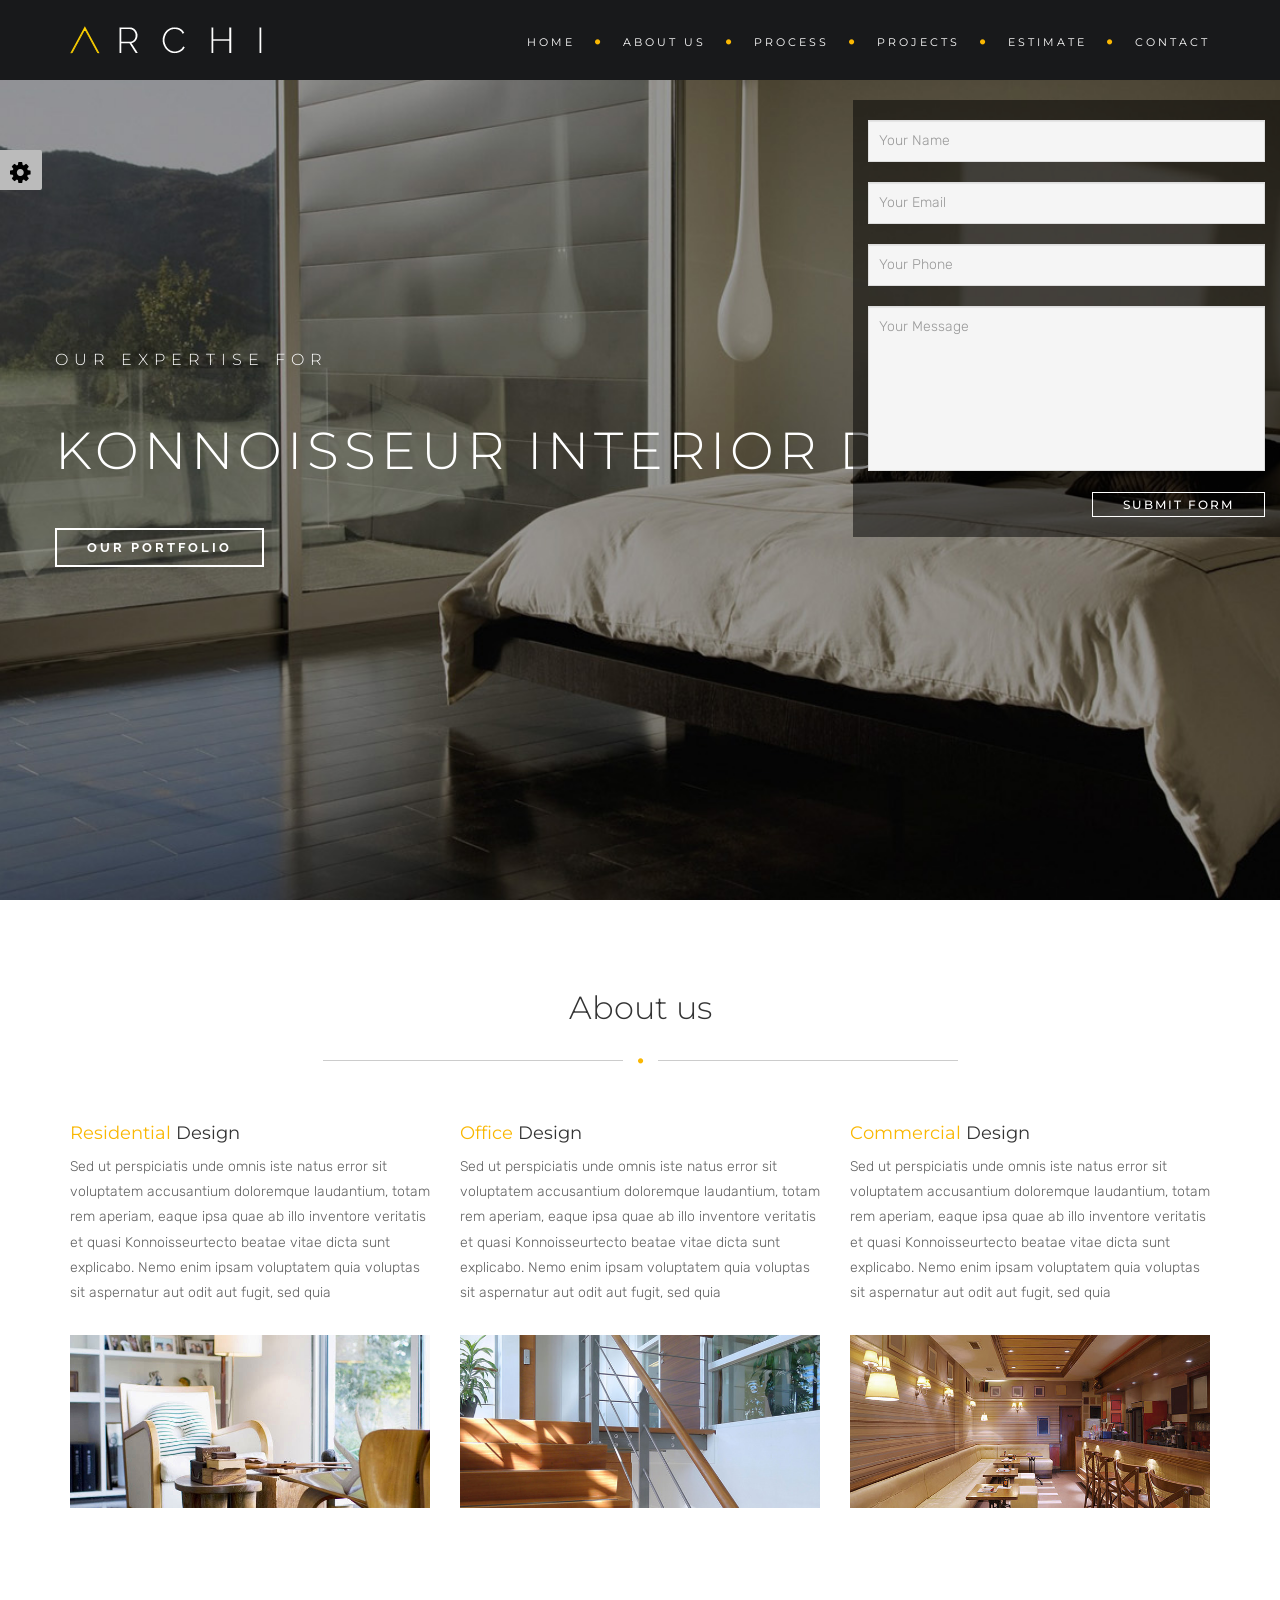
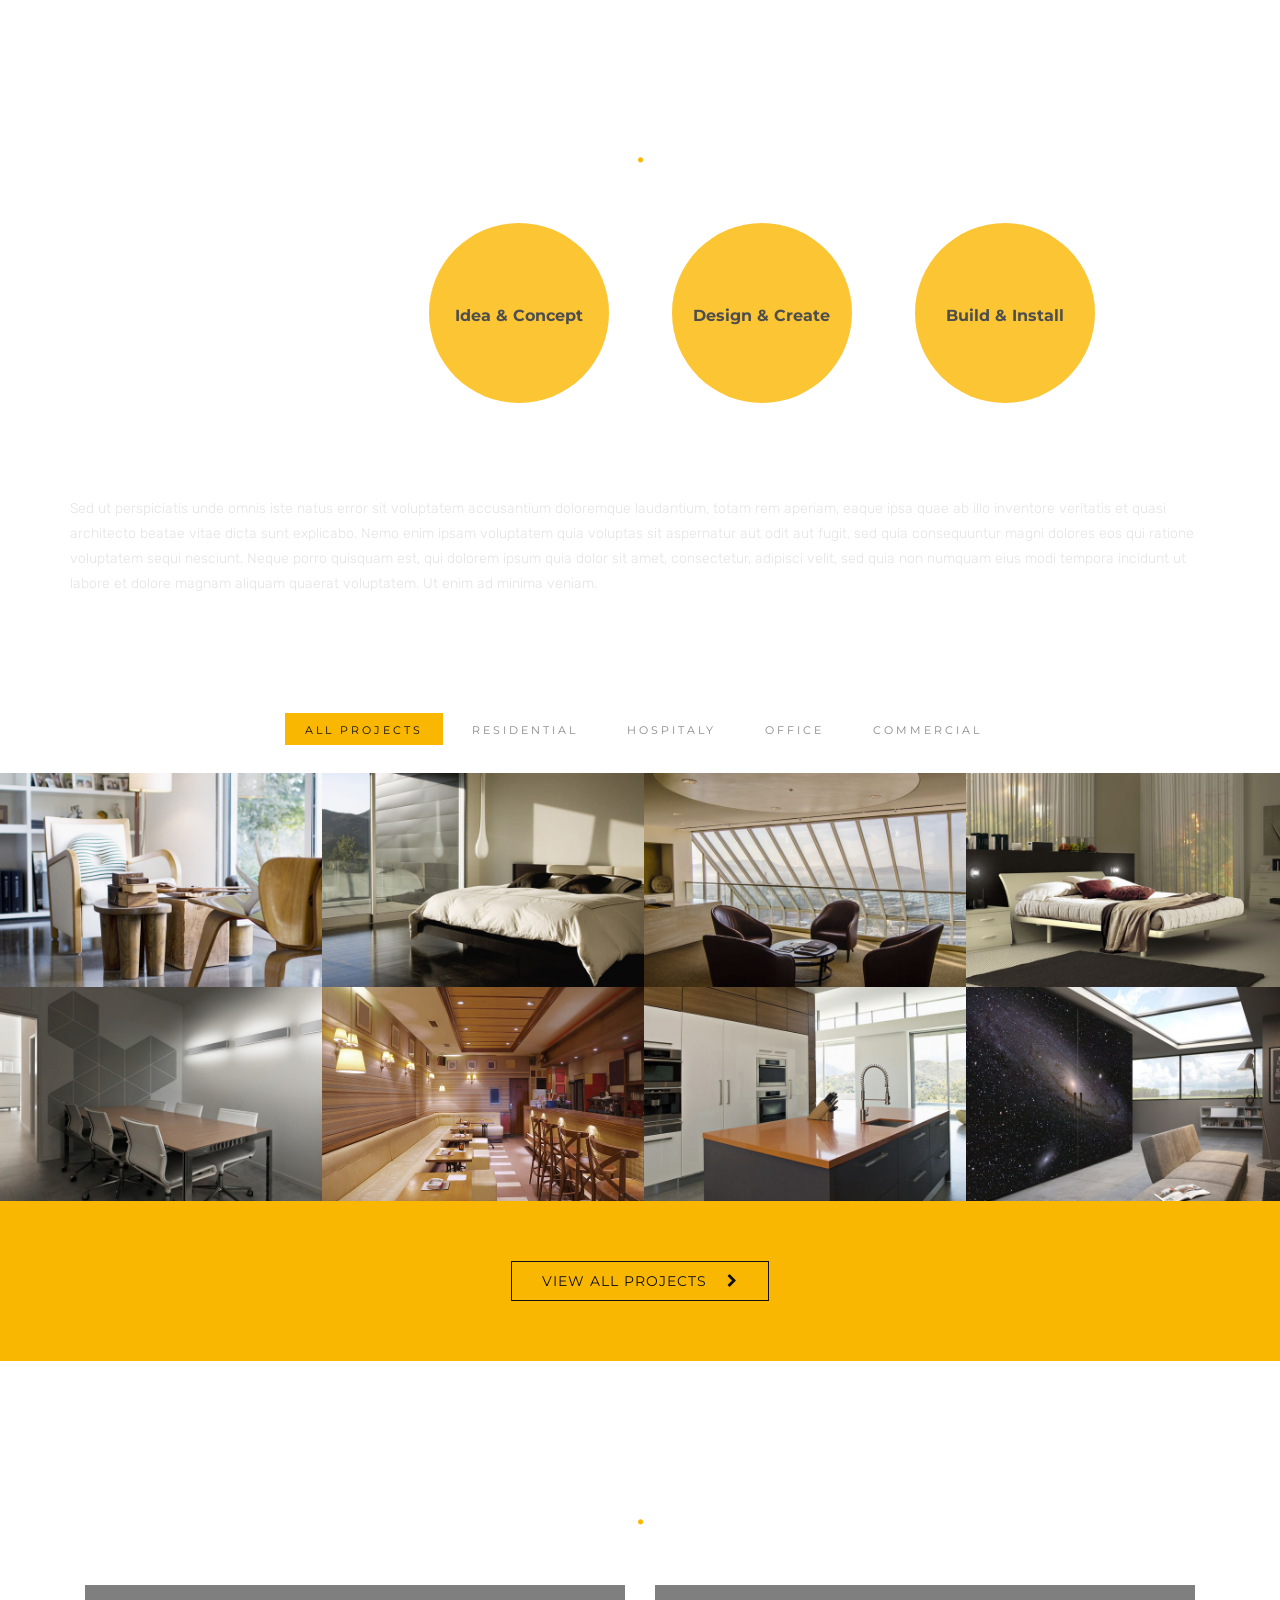
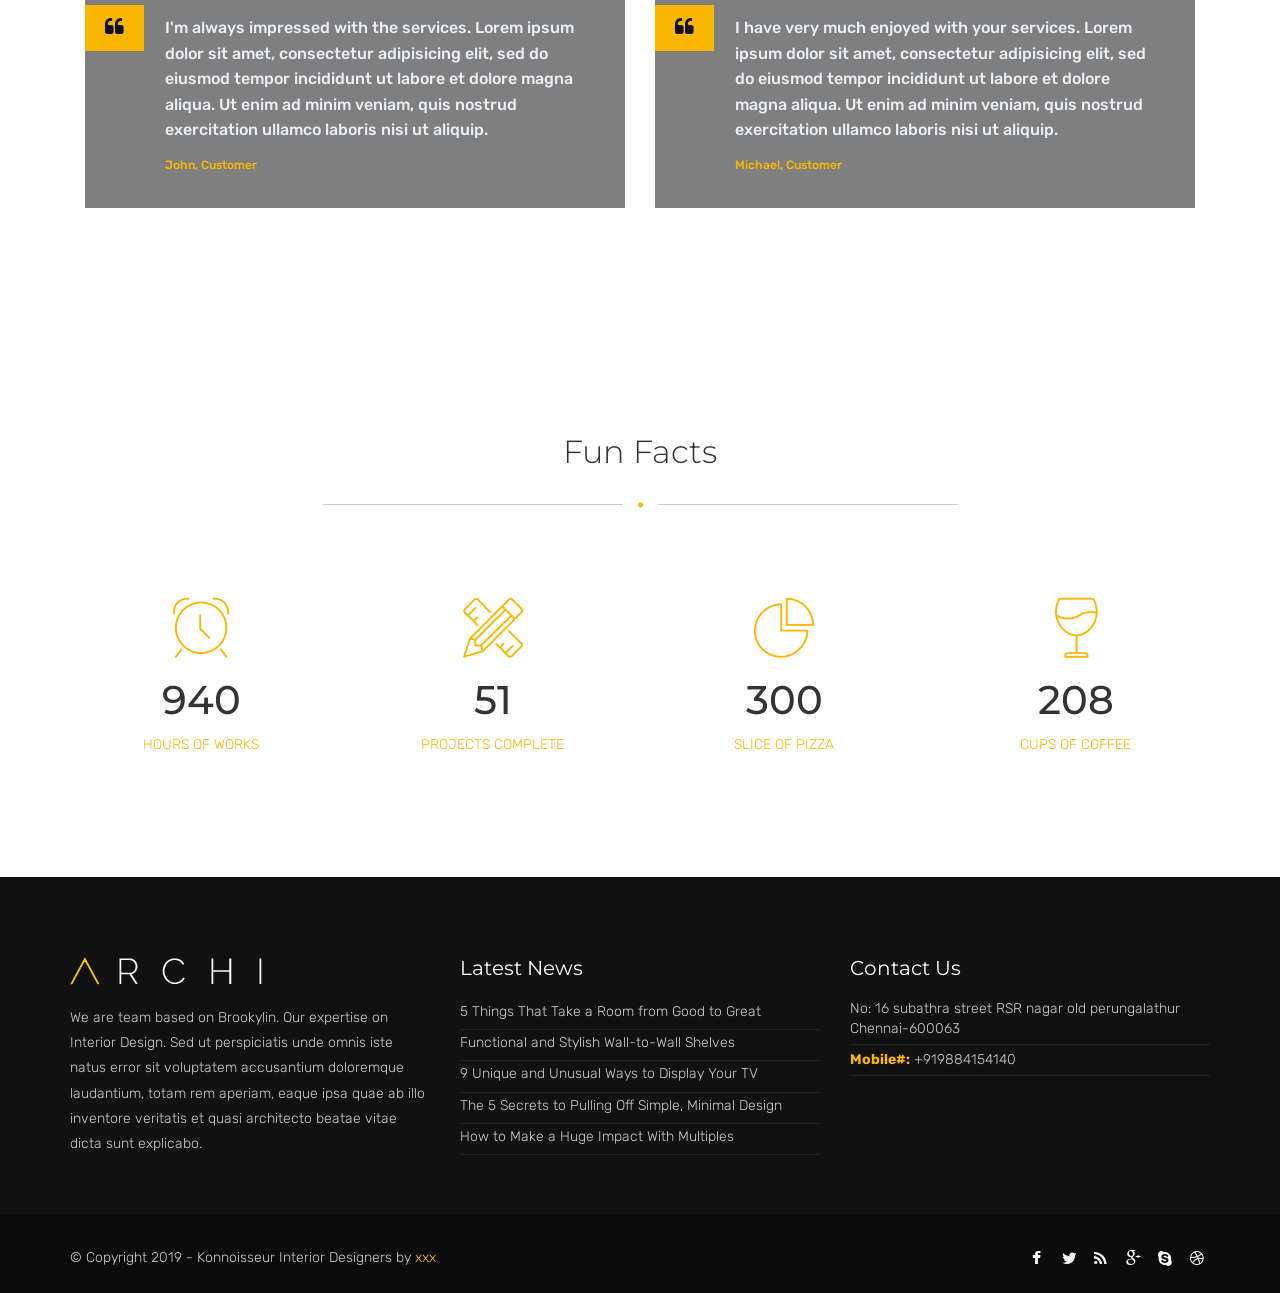
==== index.html @ 0fca8ea4 "new" ====
<!DOCTYPE html>
<html lang="en">
<head>
    <meta charset="utf-8">
    <title>Konnoisseur Interior Designers</title>
    <meta name="viewport" content="width=device-width, initial-scale=1.0">
    <meta name="description" content="Konnoisseur is best selling interior design website template with responsive stunning design">
    <meta name="keywords" content="architecture,building,business,bootstrap,creative,exterior design,furniture design,gallery,garden design,house,interior design,landscape design,multipurpose,onepage,portfolio,studio">
    <meta name="author" content="">


    <!--[if lt IE 9]>
	<script src="js/html5shiv.js"></script>
	<![endif]-->


    <!-- CSS Files
    ================================================== -->
    <link rel="stylesheet" href="css/bootstrap.css" type="text/css">
    <link rel="stylesheet" href="css/jpreloader.css" type="text/css">
    <link rel="stylesheet" href="css/animate.css" type="text/css">
    <link rel="stylesheet" href="css/plugin.css" type="text/css">
    <link rel="stylesheet" href="css/owl.carousel.css" type="text/css">
    <link rel="stylesheet" href="css/owl.theme.css" type="text/css">
    <link rel="stylesheet" href="css/owl.transitions.css" type="text/css">
    <link rel="stylesheet" href="css/magnific-popup.css" type="text/css">
	<link rel="stylesheet" href="css/modalEffects.css" type="text/css">
	<link rel="stylesheet" href="css/datatables.css" type="text/css">
	<link rel="stylesheet" href="css/dataTables.bootstrap.css" type="text/css">
    <link rel="stylesheet" href="css/style.css" type="text/css">
    <link rel="stylesheet" href="demo/demo.css" type="text/css">

    <!-- custom background -->
    <link rel="stylesheet" href="css/bg.css" type="text/css">

    <!-- color scheme -->
    <link rel="stylesheet" href="css/color.css" type="text/css" id="colors">

    <!-- load fonts -->
    <link rel="stylesheet" href="fonts/font-awesome/css/font-awesome.css" type="text/css">
    <link rel="stylesheet" href="fonts/elegant_font/HTML_CSS/style.css" type="text/css">
    <link rel="stylesheet" href="fonts/et-line-font/style.css" type="text/css">

    <!-- revolution slider -->
    <link rel="stylesheet" href="rs-plugin/css/settings.css" type="text/css">
    <link rel="stylesheet" href="css/rev-settings.css" type="text/css">
</head>

<body id="homepage">

    <div id="wrapper">

        <!-- header begin -->
        <header>
			<div class="info">
				<div class="container">
					<div class="row">
						<div class="col-md-12">
							<div class="col">Working Hours Monday - Friday <span class="id-color"><strong>08:00-16:00</strong></span></div>
							<div class="col">Toll Free <span class="id-color"><strong>1800.899.900</strong></span></div>
							<!-- social icons -->
							<div class="col social">
								<a href="#"><i class="fa fa-facebook"></i></a>
								<a href="#"><i class="fa fa-twitter"></i></a>
								<a href="#"><i class="fa fa-rss"></i></a>
								<a href="#"><i class="fa fa-google-plus"></i></a>
								<a href="#"><i class="fa fa-envelope-o"></i></a>
							</div>
                        <!-- social icons close -->
						</div>
					</div>
				</div>
			</div>
			
            <div class="container">
                <div class="row">
                    <div class="col-md-12">
                        <!-- logo begin -->
                        <div id="logo">
                            <a href="#wrapper">
                                <img class="logo" src="images/logo.png" alt="">
                            </a>
                        </div>
                        <!-- logo close -->

                        <!-- small button begin -->
                        <span id="menu-btn"></span>
                        <!-- small button close -->
                        
						<!-- mainmenu begin -->
                        <nav>
                            <ul id="mainmenu">
                                <li><a href="#wrapper">Home</a></li>
                                <li><a href="#section-services">About us</a></li>
                                <li><a href="#section-steps">Process</a></li>
                                <!-- <li><a href="#section-team">Team</a></li>-->
                                <li><a href="#section-portfolio">Projects</a></li>
                                <!--<li><a href="#section-blog">Blog</a></li>-->
								<li><a href="javascript:void(0);" class="md-trigger" data-modal="modal-16">Estimate</a></li>
                                <li><a href="#section-contact">Contact</a></li>
                            </ul>
                        </nav>

                    </div>
                    <!-- mainmenu close -->

                </div>
            </div>
        </header>
        <!-- header close -->





        <!-- content begin -->
        <div id="content" class="no-bottom no-top">

            <!-- revolution slider begin -->
            <section id="section-slider" class="fullwidthbanner-container" aria-label="section-slider">
                <div id="revolution-slider">
                    <ul>
                        <li data-transition="fade" data-slotamount="10" data-masterspeed="200" data-thumb="">
                            <!--  BACKGROUND IMAGE -->
                            <img src="images-slider/wide1.jpg" alt="" />
                            <div class="tp-caption big-white sft"
                                data-x="0"
                                data-y="160"
                                data-speed="800"
                                data-start="400"
                                data-easing="easeInOutExpo"
                                data-endspeed="450">
                                Our Expertise For
                            </div>

                            <div class="tp-caption ultra-big-white customin customout start"
                                data-x="0"
                                data-y="center"
                                data-customin="x:0;y:0;z:0;rotationX:0;rotationY:0;rotationZ:0;scaleX:2;scaleY:2;skewX:0;skewY:0;opacity:0;transformPerspective:600;transformOrigin:50% 50%;"
                                data-customout="x:0;y:0;z:0;rotationX:0;rotationY:0;rotationZ:0;scaleX:0.85;scaleY:0.85;skewX:0;skewY:0;opacity:0;transformPerspective:600;transformOrigin:50% 50%;"
                                data-speed="800"
                                data-start="400"
                                data-easing="easeInOutExpo"
                                data-endspeed="400">
                                Konnoisseur Interior Designers
                            </div>

                            <div class="tp-caption sfb"
                                data-x="0"
                                data-y="335"
                                data-speed="400"
                                data-start="800"
                                data-easing="easeInOutExpo">
                                <a href="#" class="btn-slider">Our Portfolio
                                </a>
                            </div>
                        </li>

                        <li data-transition="fade" data-slotamount="10" data-masterspeed="200" data-thumb="">
                            <!--  BACKGROUND IMAGE -->
                            <img src="images-slider/wide2.jpg" alt="" />
                            <div class="tp-caption big-white sft"
                                data-x="0"
                                data-y="160"
                                data-speed="800"
                                data-start="400"
                                data-easing="easeInOutExpo"
                                data-endspeed="450">
                                Featured Project
                            </div>

                            <div class="tp-caption ultra-big-white customin customout start"
                                data-x="0"
                                data-y="center"
                                data-customin="x:0;y:0;z:0;rotationX:0;rotationY:0;rotationZ:0;scaleX:2;scaleY:2;skewX:0;skewY:0;opacity:0;transformPerspective:600;transformOrigin:50% 50%;"
                                data-customout="x:0;y:0;z:0;rotationX:0;rotationY:0;rotationZ:0;scaleX:0.85;scaleY:0.85;skewX:0;skewY:0;opacity:0;transformPerspective:600;transformOrigin:50% 50%;"
                                data-speed="800"
                                data-start="400"
                                data-easing="easeInOutExpo"
                                data-endspeed="400">
                                Green Interior
                            </div>

                            <div class="tp-caption sfb"
                                data-x="0"
                                data-y="335"
                                data-speed="400"
                                data-start="800"
                                data-easing="easeInOutExpo">
                                <a href="#" class="btn-slider">Our Portfolio
                                </a>
                            </div>
                        </li>

                        <li data-transition="fade" data-slotamount="10" data-masterspeed="200" data-thumb="">
                            <!--  BACKGROUND IMAGE -->
                            <img src="images-slider/wide3.jpg" alt="" />
                            <div class="tp-caption big-white sft"
                                data-x="0"
                                data-y="160"
                                data-speed="800"
                                data-start="400"
                                data-easing="easeInOutExpo"
                                data-endspeed="450">
                                Interior Remodeling To Makes
                            </div>

                            <div class="tp-caption ultra-big-white customin customout start"
                                data-x="0"
                                data-y="center"
                                data-customin="x:0;y:0;z:0;rotationX:0;rotationY:0;rotationZ:0;scaleX:2;scaleY:2;skewX:0;skewY:0;opacity:0;transformPerspective:600;transformOrigin:50% 50%;"
                                data-customout="x:0;y:0;z:0;rotationX:0;rotationY:0;rotationZ:0;scaleX:0.85;scaleY:0.85;skewX:0;skewY:0;opacity:0;transformPerspective:600;transformOrigin:50% 50%;"
                                data-speed="800"
                                data-start="400"
                                data-easing="easeInOutExpo"
                                data-endspeed="400">
                                Your Life Easier
                            </div>

                            <div class="tp-caption sfb"
                                data-x="0"
                                data-y="335"
                                data-speed="400"
                                data-start="800"
                                data-easing="easeInOutExpo">
                                <a href="#" class="btn-slider">Our Portfolio
                                </a>
                            </div>
                        </li>

                    </ul>
                </div>
				<div class="col-md-4 wow fadeInLeft contact-form">
					<form name="contactForm" id='contact_form' method="post" action=''>
						<div class="row">
							<div class="col-md-12">
								<div id='name_error' class='error'>Please enter your name.</div>
								<div>
									<input type='text' name='name' id='name' class="form-control" placeholder="Your Name">
								</div>

								<div id='email_error' class='error'>Please enter your valid E-mail ID.</div>
								<div>
									<input type='text' name='email' id='email' class="form-control" placeholder="Your Email">
								</div>

								<div id='phone_error' class='error'>Please enter your phone number.</div>
								<div>
									<input type='text' name='phone' id='phone' class="form-control" placeholder="Your Phone">
								</div>
								<div id='message_error' class='error'>Please enter your message.</div>
								<div>
									<textarea name='message' id='message' class="form-control" placeholder="Your Message"></textarea>
								</div>
							</div>

							<div class="col-md-12 text-right">
								<p id='submit'>
									<input type='submit' id='send_message' value='Submit Form' class="btn btn-line">
								</p>
							</div>
						</div>
					</form>
				</div>
            </section>
            <!-- revolution slider close -->

            <!-- section begin -->
            <section id="section-services">
                <div class="container">
                    <div class="row">
                        <div class="col-md-6 col-md-offset-3 text-center wow fadeInUp">
                            <h1>About us</h1>
                            <div class="separator"><span><i class="fa fa-circle"></i></span></div>
                            <div class="spacer-single"></div>
                        </div>


                        <div class="col-md-4 wow fadeInLeft">
                            <h3><span class="id-color">Residential</span> Design</h3>
                            Sed ut perspiciatis unde omnis iste natus error sit voluptatem accusantium doloremque laudantium, totam rem aperiam, eaque ipsa quae ab illo inventore veritatis et quasi Konnoisseurtecto beatae vitae dicta sunt explicabo. Nemo enim ipsam voluptatem quia voluptas sit aspernatur aut odit aut fugit, sed quia 
							<div class="spacer-single"></div>
                            <img src="images/misc/pic_1.jpg" class="img-responsive" alt="">
                        </div>

                        <div class="col-md-4 wow fadeInUp" data-wow-delay=".2s">
                            <h3><span class="id-color">Office</span> Design</h3>
                            Sed ut perspiciatis unde omnis iste natus error sit voluptatem accusantium doloremque laudantium, totam rem aperiam, eaque ipsa quae ab illo inventore veritatis et quasi Konnoisseurtecto beatae vitae dicta sunt explicabo. Nemo enim ipsam voluptatem quia voluptas sit aspernatur aut odit aut fugit, sed quia 
							<div class="spacer-single"></div>
                            <img src="images/misc/pic_2.jpg" class="img-responsive" alt="">
                        </div>

                        <div class="col-md-4 wow fadeInRight">
                            <h3><span class="id-color">Commercial</span> Design</h3>
                            Sed ut perspiciatis unde omnis iste natus error sit voluptatem accusantium doloremque laudantium, totam rem aperiam, eaque ipsa quae ab illo inventore veritatis et quasi Konnoisseurtecto beatae vitae dicta sunt explicabo. Nemo enim ipsam voluptatem quia voluptas sit aspernatur aut odit aut fugit, sed quia 
							<div class="spacer-single"></div>
                            <img src="images/misc/pic_3.jpg" class="img-responsive" alt="">
                        </div>

                    </div>
                </div>
            </section>
            <!-- section close -->


            <!-- section begin -->
            <section id="section-steps" class="text-light">
                <div class="container">
                    <div class="row">
                        <div class="col-md-6 col-md-offset-3 text-center wow fadeInUp">
                            <h1>Our Process</h1>
                            <div class="separator"><span><i class="fa fa-circle"></i></span></div>
                            <div class="spacer-single"></div>
                        </div>

                        <div class="col-md-12">
                            <div class="de_tab tab_steps">
                                <ul class="de_nav">
                                    <li class="active wow fadeIn" data-wow-delay="0s"><span>Meet &amp; Agree</span><div class="v-border"></div>
                                    </li>
                                    <li class="wow fadeIn" data-wow-delay=".4s"><span>Idea &amp; Concept</span><div class="v-border"></div>
                                    </li>
                                    <li class="wow fadeIn" data-wow-delay=".8s"><span>Design &amp; Create</span><div class="v-border"></div>
                                    </li>
                                    <li class="wow fadeIn" data-wow-delay="1.2s"><span>Build &amp; Install</span><div class="v-border"></div>
                                    </li>
                                </ul>

                                <div class="de_tab_content">

                                    <div id="tab1">
                                        Sed ut perspiciatis unde omnis iste natus error sit voluptatem accusantium doloremque laudantium, totam rem aperiam, eaque ipsa quae ab illo inventore veritatis et quasi architecto beatae vitae dicta sunt explicabo. Nemo enim ipsam voluptatem quia voluptas sit aspernatur aut odit aut fugit, sed quia consequuntur magni dolores eos qui ratione voluptatem sequi nesciunt. Neque porro quisquam est, qui dolorem ipsum quia dolor sit amet, consectetur, adipisci velit, sed quia non numquam eius modi tempora incidunt ut labore et dolore magnam aliquam quaerat voluptatem. Ut enim ad minima veniam.
                                    </div>

                                    <div id="tab2">
                                        Sed ut perspiciatis unde omnis iste natus error sit voluptatem accusantium doloremque laudantium, totam rem aperiam, eaque ipsa quae ab illo inventore veritatis et quasi architecto beatae vitae dicta sunt explicabo. Nemo enim ipsam voluptatem quia voluptas sit aspernatur aut odit aut fugit, sed quia consequuntur magni dolores eos qui ratione voluptatem sequi nesciunt. Neque porro quisquam est, qui dolorem ipsum quia dolor sit amet, consectetur, adipisci velit, sed quia non numquam eius modi tempora incidunt ut labore et dolore magnam aliquam quaerat voluptatem. Ut enim ad minima veniam.
                                    </div>

                                    <div id="tab3">
                                        Sed ut perspiciatis unde omnis iste natus error sit voluptatem accusantium doloremque laudantium, totam rem aperiam, eaque ipsa quae ab illo inventore veritatis et quasi architecto beatae vitae dicta sunt explicabo. Nemo enim ipsam voluptatem quia voluptas sit aspernatur aut odit aut fugit, sed quia consequuntur magni dolores eos qui ratione voluptatem sequi nesciunt. Neque porro quisquam est, qui dolorem ipsum quia dolor sit amet, consectetur, adipisci velit, sed quia non numquam eius modi tempora incidunt ut labore et dolore magnam aliquam quaerat voluptatem. Ut enim ad minima veniam.
                                    </div>

                                    <div id="tab4">
                                        Sed ut perspiciatis unde omnis iste natus error sit voluptatem accusantium doloremque laudantium, totam rem aperiam, eaque ipsa quae ab illo inventore veritatis et quasi architecto beatae vitae dicta sunt explicabo. Nemo enim ipsam voluptatem quia voluptas sit aspernatur aut odit aut fugit, sed quia consequuntur magni dolores eos qui ratione voluptatem sequi nesciunt. Neque porro quisquam est, qui dolorem ipsum quia dolor sit amet, consectetur, adipisci velit, sed quia non numquam eius modi tempora incidunt ut labore et dolore magnam aliquam quaerat voluptatem. Ut enim ad minima veniam.
                                    </div>

                                </div>

                            </div>
                        </div>
                    </div>
                </div>
            </section>
            <!-- section close -->

            <!-- section begin -->
            <!-- <section id="section-team">
                <div class="container">
                    <div class="col-md-6 col-md-offset-3 text-center wow fadeInUp">
                        <h1>Our Team</h1>
                        <div class="separator"><span><i class="fa fa-circle"></i></span></div>
                        <div class="spacer-single"></div>
                    </div>

                    <div class="row">
                        <div class="col-md-12 container-4 wow fadeInUp">
                            <!-- team member --
                            <div class="de-team-list">
                                <div class="team-pic">
                                    <img src="images/team/team_pic_1.jpg" class="img-responsive" alt="" />
                                </div>
                                <div class="team-desc col-md-12">
                                    <h3>John Smith</h3>
                                    <p class="lead">Project Manager</p>
                                    <div class="small-border"></div>
                                    <p>Duis aute irure dolor in reprehenderit in voluptate velit esse cillum dolore eu fugiat nulla pariatur.</p>

                                    <div class="social">
                                        <a href="#"><i class="fa fa-facebook fa-lg"></i></a>
                                        <a href="#"><i class="fa fa-twitter fa-lg"></i></a>
                                        <a href="#"><i class="fa fa-google-plus fa-lg"></i></a>
                                        <a href="#"><i class="fa fa-skype fa-lg"></i></a>
                                    </div>
                                </div>
                            </div>
                            <!-- team close --

                            <!-- team member --
                            <div class="de-team-list">
                                <div class="team-pic">
                                    <img src="images/team/team_pic_2.jpg" class="img-responsive" alt="" />
                                </div>
                                <div class="team-desc col-md-12">
                                    <h3>Michael Dennis</h3>
                                    <p class="lead">Creative Director</p>
                                    <div class="small-border"></div>
                                    <p>Duis aute irure dolor in reprehenderit in voluptate velit esse cillum dolore eu fugiat nulla pariatur.</p>

                                    <div class="social">
                                        <a href="#"><i class="fa fa-facebook fa-lg"></i></a>
                                        <a href="#"><i class="fa fa-twitter fa-lg"></i></a>
                                        <a href="#"><i class="fa fa-google-plus fa-lg"></i></a>
                                        <a href="#"><i class="fa fa-skype fa-lg"></i></a>
                                    </div>
                                </div>
                            </div>
                            <!-- team close --

                            <!-- team member --
                            <div class="de-team-list">
                                <div class="team-pic">
                                    <img src="images/team/team_pic_3.jpg" class="img-responsive" alt="" />
                                </div>
                                <div class="team-desc col-md-12">
                                    <h3>Sarah Michelle</h3>
                                    <p class="lead">Creative Staff</p>
                                    <div class="small-border"></div>
                                    <p>Duis aute irure dolor in reprehenderit in voluptate velit esse cillum dolore eu fugiat nulla pariatur.</p>
                                    <div class="social">
                                        <a href="#"><i class="fa fa-facebook fa-lg"></i></a>
                                        <a href="#"><i class="fa fa-twitter fa-lg"></i></a>
                                        <a href="#"><i class="fa fa-google-plus fa-lg"></i></a>
                                        <a href="#"><i class="fa fa-skype fa-lg"></i></a>
                                    </div>
                                </div>
                            </div>
                            <!-- team close --

                            <!-- team member --
                            <div class="de-team-list">
                                <div class="team-pic">
                                    <img src="images/team/team_pic_4.jpg" class="img-responsive" alt="" />
                                </div>
                                <div class="team-desc col-md-12">
                                    <h3>Katty Wilson</h3>
                                    <p class="lead">Creative Staff</p>
                                    <div class="small-border"></div>
                                    <p>Duis aute irure dolor in reprehenderit in voluptate velit esse cillum dolore eu fugiat nulla pariatur.</p>
                                    <div class="social">
                                        <a href="#"><i class="fa fa-facebook fa-lg"></i></a>
                                        <a href="#"><i class="fa fa-twitter fa-lg"></i></a>
                                        <a href="#"><i class="fa fa-google-plus fa-lg"></i></a>
                                        <a href="#"><i class="fa fa-skype fa-lg"></i></a>
                                    </div>
                                </div>
                            </div>
                            <!-- team close --

                            <div class="clearfix"></div>

                        </div>
                    </div>
                </div>
            </section> -->
            <!-- section close -->

            <!-- section begin -->
            <section id="section-portfolio" class="no-top no-bottom" aria-label="section-portfolio">
                <div class="container">

                    <div class="spacer-single"></div>

                    <!-- portfolio filter begin -->
                    <div class="row">
                        <div class="col-md-12 text-center">
                            <ul id="filters" class="wow fadeInUp" data-wow-delay="0s">
                                <li><a href="#" data-filter="*" class="selected">All Projects</a></li>
                                <li><a href="#" data-filter=".residential">Residential</a></li>
                                <li><a href="#" data-filter=".hospitaly">Hospitaly</a></li>
                                <li><a href="#" data-filter=".office">Office</a></li>
                                <li><a href="#" data-filter=".commercial">Commercial</a></li>
                            </ul>

                        </div>
                    </div>
                    <!-- portfolio filter close -->

                </div>

                <div id="gallery" class="gallery full-gallery de-gallery pf_full_width wow fadeInUp" data-wow-delay=".3s">

                    <!-- gallery item -->
                    <div class="item residential">
                        <div class="picframe">
                            <a class="simple-ajax-popup-align-top" href="project-details-1.html">
                                <span class="overlay">
                                    <span class="pf_text">
                                        <span class="project-name">Eco Green Interior</span>
                                    </span>
                                </span>
                            </a>
                            <img src="images/portfolio/pf%20(1).jpg" alt="" />
                        </div>
                    </div>
                    <!-- close gallery item -->

                    <!-- gallery item -->
                    <div class="item hospitaly">
                        <div class="picframe">
                            <a class="simple-ajax-popup-align-top" href="project-details-2.html">
                                <span class="overlay">
                                    <span class="pf_text">
                                        <span class="project-name">Modern Elegance Suite</span>
                                    </span>
                                </span>
                            </a>

                            <img src="images/portfolio/pf%20(2).jpg" alt="" />
                        </div>
                    </div>
                    <!-- close gallery item -->

                    <!-- gallery item -->
                    <div class="item hospitaly">
                        <div class="picframe">
                            <a class="simple-ajax-popup-align-top" href="project-details-3.html">
                                <span class="overlay">
                                    <span class="pf_text">
                                        <span class="project-name">Apartment Renovation</span>
                                    </span>
                                </span>
                            </a>

                            <img src="images/portfolio/pf%20(3).jpg" alt="" />
                        </div>
                    </div>
                    <!-- close gallery item -->

                    <!-- gallery item -->
                    <div class="item residential">
                        <div class="picframe">
                            <a class="simple-ajax-popup-align-top" href="project-details-youtube.html">
                                <span class="overlay">
                                    <span class="pf_text">
                                        <span class="project-name">Youtube Video</span>
                                    </span>
                                </span>
                            </a>
                            <img src="images/portfolio/pf%20(4).jpg" alt="" />
                        </div>
                    </div>
                    <!-- close gallery item -->

                    <!-- gallery item -->
                    <div class="item office">
                        <div class="picframe">
                            <a class="simple-ajax-popup-align-top" href="project-details-vimeo.html">
                                <span class="overlay">
                                    <span class="pf_text">
                                        <span class="project-name">Vimeo Video</span>
                                    </span>
                                </span>
                            </a>
                            <img src="images/portfolio/pf%20(5).jpg" alt="" />
                        </div>
                    </div>
                    <!-- close gallery item -->

                    <!-- gallery item -->
                    <div class="item commercial">
                        <div class="picframe">
                            <a class="simple-ajax-popup-align-top" href="project-details.html">
                                <span class="overlay">
                                    <span class="pf_text">
                                        <span class="project-name">Restaurant In Texas</span>
                                    </span>
                                </span>
                            </a>
                            <img src="images/portfolio/pf%20(6).jpg" alt="" />
                        </div>
                    </div>
                    <!-- close gallery item -->

                    <!-- gallery item -->
                    <div class="item residential">
                        <div class="picframe">
                            <a class="simple-ajax-popup-align-top" href="project-details-youtube.html">
                                <span class="overlay">
                                    <span class="pf_text">
                                        <span class="project-name">Summer House</span>
                                    </span>
                                </span>
                            </a>

                            <img src="images/portfolio/pf%20(7).jpg" alt="" />
                        </div>
                    </div>
                    <!-- close gallery item -->

                    <!-- gallery item -->
                    <div class="item office">
                        <div class="picframe">
                            <a class="simple-ajax-popup-align-top" href="project-details-vimeo.html">
                                <span class="overlay">
                                    <span class="pf_text">
                                        <span class="project-name">Office On Space</span>
                                    </span>
                                </span>
                            </a>

                            <img src="images/portfolio/pf%20(8).jpg" alt="" />
                        </div>
                    </div>
                    <!-- close gallery item -->

                </div>

                <div id="loader-area">
                    <div class="project-load"></div>
                </div>
            </section>
            <!-- section close -->


            <!-- section begin -->
            <section id="view-all-projects" class="call-to-action bg-color text-center" data-speed="5" data-type="background" aria-label="view-all-projects">
                <a href="projects.html" class="btn btn-line-black btn-big">View All Projects</a>
            </section>
            <!-- logo carousel section close -->


            <!-- section begin -->
            <section id="section-testimonial" class="text-light">
                <div class="container">
                    <div class="row">
                        <div class="col-md-6 col-md-offset-3 text-center wow fadeInUp">
                            <h1>Customer Says</h1>
                            <div class="separator"><span><i class="fa fa-circle"></i></span></div>
                            <div class="spacer-single"></div>
                        </div>
                    </div>
                    <div id="testimonial-carousel" class="de_carousel  wow fadeInUp" data-wow-delay=".3s">

                        <div class="col-md-6 item">
                            <div class="de_testi">
                                <blockquote>
                                    <p>I'm always impressed with the services. Lorem ipsum dolor sit amet, consectetur adipisicing elit, sed do eiusmod tempor incididunt ut labore et dolore magna aliqua. Ut enim ad minim veniam, quis nostrud exercitation ullamco laboris nisi ut aliquip.</p>
                                    <div class="de_testi_by">
                                        John, Customer
                                    </div>
                                </blockquote>

                            </div>
                        </div>

                        <div class="col-md-6 item">
                            <div class="de_testi">
                                <blockquote>
                                    <p>I have very much enjoyed with your services. Lorem ipsum dolor sit amet, consectetur adipisicing elit, sed do eiusmod tempor incididunt ut labore et dolore magna aliqua. Ut enim ad minim veniam, quis nostrud exercitation ullamco laboris nisi ut aliquip.</p>
                                    <div class="de_testi_by">
                                        Michael, Customer
                                    </div>
                                </blockquote>
                            </div>
                        </div>

                        <div class="col-md-6 item">
                            <div class="de_testi">
                                <blockquote>
                                    <p>I totally recommend your services. Lorem ipsum dolor sit amet, consectetur adipisicing elit, sed do eiusmod tempor incididunt ut labore et dolore magna aliqua. Ut enim ad minim veniam, quis nostrud exercitation ullamco laboris nisi ut aliquip.</p>
                                    <div class="de_testi_by">
                                        Patrick, Customer
                                    </div>
                                </blockquote>
                            </div>
                        </div>

                        <div class="col-md-6 item">
                            <div class="de_testi">
                                <blockquote>
                                    <p>I have very much enjoyed with your services. Lorem ipsum dolor sit amet, consectetur adipisicing elit, sed do eiusmod tempor incididunt ut labore et dolore magna aliqua. Ut enim ad minim veniam, quis nostrud exercitation ullamco laboris nisi ut aliquip.</p>
                                    <div class="de_testi_by">
                                        James, Customer
                                    </div>
                                </blockquote>
                            </div>
                        </div>
                    </div>
                </div>
            </section>
            <!-- section close -->

            <!-- section begin -->
            <section id="section-fun-facts">
                <div class="container">

                    <div class="row">

                        <div class="col-md-6 col-md-offset-3 text-center wow fadeInUp">
                            <h1>Fun Facts</h1>
                            <div class="separator"><span><i class="fa fa-circle"></i></span></div>
                            <div class="spacer-single"></div>
                        </div>

                        <div class="clearfix"></div>

                        <div class="col-md-3 wow fadeIn" data-wow-delay="0">
                            <div class="de_count">
                                <i class="icon-alarmclock wow zoomIn" data-wow-delay="0"></i>
                                <h3 class="timer" data-to="2350" data-speed="2500">0</h3>
                                <span>Hours of Works</span>
                            </div>
                        </div>

                        <div class="col-md-3 wow fadeIn" data-wow-delay=".25s">
                            <div class="de_count">
                                <i class="icon-tools wow zoomIn" data-wow-delay=".25s"></i>
                                <h3 class="timer" data-to="128" data-speed="2500">0</h3>
                                <span>Projects Complete</span>
                            </div>
                        </div>

                        <div class="col-md-3 wow fadeIn" data-wow-delay=".5s">
                            <div class="de_count">
                                <i class="icon-piechart wow zoomIn" data-wow-delay=".5s"></i>
                                <h3 class="timer" data-to="750" data-speed="2500">0</h3>
                                <span>Slice of Pizza</span>
                            </div>
                        </div>

                        <div class="col-md-3 wow fadeIn" data-wow-delay=".75s">
                            <div class="de_count">
                                <i class="icon-wine wow zoomIn" data-wow-delay=".75s"></i>
                                <h3 class="timer" data-to="520" data-speed="2500">0</h3>
                                <span>Cups of Coffee</span>
                            </div>
                        </div>
                    </div>

                </div>
            </section>
            <!-- section close -->

            <!-- section begin -->
            <!-- <section id="section-blog" class="text-light">
                <div class="container">
                    <div class="row">
                        <div class="col-md-6 col-md-offset-3 text-center wow fadeInUp">
                            <h1>Latest Blog</h1>
                            <div class="separator"><span><i class="fa fa-circle"></i></span></div>
                            <div class="spacer-single"></div>
                        </div>
						
						<div class="clearfix"></div>
						
                        <ul id="blog-carousel" class="blog-list blog-snippet wow fadeInUp">
                            <li class="col-md-6 item">
                                <div class="post-content">
                                    <div class="post-image">
                                        <img src="images/blog/pic-blog-1.jpg" alt="" />
                                    </div>


                                    <div class="date-box">
                                        <div class="day">26</div>
                                        <div class="month">FEB</div>
                                    </div>

                                    <div class="post-text">
                                        <h3><a href="css/#">5 Things That Take a Room from Good to Great</a></h3>
                                        <p>Lorem ipsum dolor sit amet, consectetur adipisicing elit, sed do eiusmod tempor incididunt ut labore et dolore magna aliqua. Ut enim ad minim veniam, quis nostrud exercitation ullamco laboris nisi ut aliquip.</p>
                                    </div>

                                </div>
                            </li>

                            <li class="col-md-6 item">
                                <div class="post-content">
                                    <div class="post-image">
                                        <img src="images/blog/pic-blog-2.jpg" alt="" />
                                    </div>


                                    <div class="date-box">
                                        <div class="day">20</div>
                                        <div class="month">FEB</div>
                                    </div>

                                    <div class="post-text">
                                        <h3><a href="css/#">Functional and Stylish Wall-to-Wall Shelves</a></h3>
                                        <p>Lorem ipsum dolor sit amet, consectetur adipisicing elit, sed do eiusmod tempor incididunt ut labore et dolore magna aliqua. Ut enim ad minim veniam, quis nostrud exercitation ullamco laboris nisi ut aliquip.</p>
                                    </div>

                                </div>
                            </li>
							
							<li class="col-md-6 item">
                                <div class="post-content">
                                    <div class="post-image">
                                        <img src="images/blog/pic-blog-3.jpg" alt="" />
                                    </div>


                                    <div class="date-box">
                                        <div class="day">16</div>
                                        <div class="month">FEB</div>
                                    </div>

                                    <div class="post-text">
                                        <h3><a href="css/#">The 5 Secrets to Pulling Off Simple, Minimal Design</a></h3>
                                        <p>Lorem ipsum dolor sit amet, consectetur adipisicing elit, sed do eiusmod tempor incididunt ut labore et dolore magna aliqua. Ut enim ad minim veniam, quis nostrud exercitation ullamco laboris nisi ut aliquip.</p>
                                    </div>

                                </div>
                            </li>

                            <li class="col-md-6 item">
                                <div class="post-content">
                                    <div class="post-image">
                                        <img src="images/blog/pic-blog-4.jpg" alt="" />
                                    </div>


                                    <div class="date-box">
                                        <div class="day">08</div>
                                        <div class="month">FEB</div>
                                    </div>

                                    <div class="post-text">
                                        <h3><a href="css/#">How to Make a Huge Impact With Multiples</a></h3>
                                        <p>Lorem ipsum dolor sit amet, consectetur adipisicing elit, sed do eiusmod tempor incididunt ut labore et dolore magna aliqua. Ut enim ad minim veniam, quis nostrud exercitation ullamco laboris nisi ut aliquip.</p>
                                    </div>

                                </div>
                            </li>
                        </ul>
                    </div>
                </div>
            </section> -->
            <!-- section close -->

            <!-- section begin -->
            <!-- <section id="section-contact" class="no-bottom">
                <div class="container">
                    <div class="row">
                        <div class="col-md-6 col-md-offset-3 text-center wow fadeInUp">
                            <h1>Contact Us</h1>
                            <div class="separator"><span><i class="fa fa-circle"></i></span></div>
                            <div class="spacer-single"></div>
                        </div>

                        <div class="col-md-8 wow fadeInLeft">
                            <form name="contactForm" id='contact_form' method="post" action='email.php'>
                                <div class="row">
                                    <div class="col-md-4">
                                        <div id='name_error' class='error'>Please enter your name.</div>
                                        <div>
                                            <input type='text' name='name' id='name' class="form-control" placeholder="Your Name">
                                        </div>

                                        <div id='email_error' class='error'>Please enter your valid E-mail ID.</div>
                                        <div>
                                            <input type='text' name='email' id='email' class="form-control" placeholder="Your Email">
                                        </div>

                                        <div id='phone_error' class='error'>Please enter your phone number.</div>
                                        <div>
                                            <input type='text' name='phone' id='phone' class="form-control" placeholder="Your Phone">
                                        </div>
                                    </div>
                                    <div class="col-md-8">
                                        <div id='message_error' class='error'>Please enter your message.</div>
                                        <div>
                                            <textarea name='message' id='message' class="form-control" placeholder="Your Message"></textarea>
                                        </div>
                                    </div>

                                    <div class="col-md-12">
                                        <p id='submit'>
                                            <input type='submit' id='send_message' value='Submit Form' class="btn btn-line">
                                        </p>
                                        <div id='mail_success' class='success'>Your message has been sent successfully.</div>
                                        <div id='mail_fail' class='error'>Sorry, error occured this time sending your message.</div>
                                    </div>
                                </div>
                            </form>
                        </div>

                        <div class="col-md-4 wow fadeInRight">

                            <div class="widget_text">
                                <h3>Contact Info</h3>
                                <address>
                                    <span>100 Mainstreet Center, Sydney</span>
                                    <span><strong>Phone:</strong>(208) 333 9296</span>
                                    <span><strong>Fax:</strong>(208) 333 9298</span>
                                    <span><strong>Email:</strong><a href="mailto:contact@example.com">contact@example.com</a></span>
                                    <span><strong>Web:</strong><a href="#test">http://example.com</a></span>
                                    <span><strong>Open</strong>Sunday - Friday 08:00 - 18:00</span>
                                </address>
                            </div>

                        </div>
                    </div>
                </div>
				
				<div class="spacer-double"></div>

                <!-- <div id="map"></div>
            </section>  -->
            <!-- section close -->

            <!-- footer begin -->
            <footer>
                <div class="container">
                    <div class="row">
                        <div class="col-md-4">
                            <img src="images/logo.png" class="logo-small" alt=""><br>
                            We are team based on Brookylin. Our expertise on Interior Design. Sed ut perspiciatis unde omnis iste natus error sit voluptatem accusantium doloremque laudantium, totam rem aperiam, eaque ipsa quae ab illo inventore veritatis et quasi architecto beatae vitae dicta sunt explicabo. 
                        </div>

                        <div class="col-md-4">
                            <div class="widget widget_recent_post">
                                <h3>Latest News</h3>
                                <ul>
                                    <li><a href="#">5 Things That Take a Room from Good to Great</a></li>
                                    <li><a href="#">Functional and Stylish Wall-to-Wall Shelves</a></li>
                                    <li><a href="#">9 Unique and Unusual Ways to Display Your TV</a></li>
                                    <li><a href="#">The 5 Secrets to Pulling Off Simple, Minimal Design</a></li>
                                    <li><a href="#">How to Make a Huge Impact With Multiples</a></li>
                                </ul>
                            </div>
                        </div>

                        <div class="col-md-4">
                            <h3>Contact Us</h3>
                            <div class="widget widget-address">
                                <address>
                                    <span>No: 16 subathra street RSR nagar old perungalathur Chennai-600063</span>
                                    <span><strong>Mobile#:</strong> +919884154140</span>
                                    <!-- <span><strong>Fax:</strong>(208) 333 9298</span>
                                    <span><strong>Email:</strong><a href="mailto:contact@archi-interior.com">contact@archi-interior.com</a></span>
                                    <span><strong>Web:</strong><a href="#">http://archi-interior.com</a></span> -->
                                </address>
                            </div>
                        </div>
                    </div>
                </div>

                <div class="subfooter">
                    <div class="container">
                        <div class="row">
                            <div class="col-md-6">
                            &copy; Copyright 2019 - Konnoisseur Interior Designers by <span class="id-color">xxx</span>                     
                        </div>
                            <div class="col-md-6 text-right">
                                <div class="social-icons">
                                    <a href="#"><i class="fa fa-facebook fa-lg"></i></a>
                                    <a href="#"><i class="fa fa-twitter fa-lg"></i></a>
                                    <a href="#"><i class="fa fa-rss fa-lg"></i></a>
                                    <a href="#"><i class="fa fa-google-plus fa-lg"></i></a>
                                    <a href="#"><i class="fa fa-skype fa-lg"></i></a>
                                    <a href="#"><i class="fa fa-dribbble fa-lg"></i></a>
                                </div>
                            </div>
                        </div>
                    </div>
                </div>
				<a href="#" id="back-to-top"></a>
            </footer>
            <!-- footer close -->
        </div>
    </div>

    <!-- style switcher
    ================================================== -->
    

    <div id="switcher">
        <span class="custom-close"></span>
        <span class="custom-show"></span>

        <span class="sw-title">Header Style</span>
        <select name="switcher" id="de-header-style">
            <option value="opt-1" selected>Solid</option>
            <option value="opt-2">Transparent</option>
        </select>
		
		<div class="clearfix"></div>
		
		<span class="sw-title">Header Color</span>
        <select name="switcher" id="de-header-color">
            <option value="opt-1" selected>Dark</option>
            <option value="opt-2">Light</option>
        </select>
		
		<div class="clearfix"></div>
		
		<span class="sw-title">Header Layout</span>
        <select name="switcher" id="de-header-layout">
            <option value="opt-1" selected>Simple</option>
            <option value="opt-2">Extended</option>
        </select>

        <div class="clearfix"></div>

        <span class="sw-title">Menu Style</span>
        <select name="switcher" id="de-menu">
            <option value="opt-1" selected>Dotted Separator</option>
            <option value="opt-2">Line Separator</option>
            <option value="opt-3">Circle Separator</option>
            <option value="opt-4">Square Separator</option>
            <option value="opt-5">Plus Separator</option>
            <option value="opt-6">Strip Separator</option>
            <option value="opt-0">No Separator</option>
        </select>

        <div class="clearfix"></div>

        <span class="sw-title">Color :</span>
        <ul id="de-color">
            <li class="bg1"></li>
            <li class="bg2"></li>
            <li class="bg3"></li>
            <li class="bg4"></li>
            <li class="bg5"></li>
            <li class="bg6"></li>
            <li class="bg7"></li>
            <li class="bg8"></li>
            <li class="bg9"></li>
            <li class="bg10"></li>
        </ul>
    </div>
	
	<!-- Estimate Mobal box content -->
	<div class="md-modal md-effect-16 modal-lg" id="modal-16">
		<div class="md-content">
			<h3>Estimate</h3>
			<div>
				<form role="form" class="form-horizontal">
					<div class="form-group">
					  <label for="selCategory" class="col-sm-3 control-label">Cost is per sqft</label>
						<div class="col-sm-4">
							<select class="form-control" id="selCategory">
								<option value="">Select a category</option>
								<option value="1">Economy</option>
								<option value="2">Luxury</option>
							</select>
						</div>
					</div>
					<div class="clearfix"></div>
					<div class="row">
						<div class="col-md-12">
							<table id="example" class="table table-striped table-bordered" style="width:100%">
								<thead>
									<tr>
										<th></th>
										<th>SQFT</th>
										<th>Total</th>
									</tr>
								</thead>
								<tbody>
									<tr>
										<td><span id="lblModular1">Modular Kichen</span></td>
										<td>
											<input name="txtModular1" type="text" value="0" id="txtModular1" class="form-control">
										</td>
										<td>
											<span id="span-txtModular1">0</span>
										</td>
									</tr>
									<tr>
										<td><span id="lblWard1">Wadrobes</span></td>
										<td>       
											<input name="txtWard1" type="text" value="0" id="txtWard1" class="form-control">
										</td>
										<td>
											<span id="span-txtWard1">0</span>
										</td>
									</tr>
									<tr>
										<td><span id="lblLoft1">Loft Frame Model</span></td>
										<td>       
											<input name="txtLoft1" type="text" value="0" id="txtLoft1" class="form-control">
										</td>
										<td>
											<span id="span-txtLoft1">0</span>
										</td>
									</tr>
									<tr>
										<td><span id="lbllift1">Loft Box Model</span></td>
										<td>
											<input name="txtLift1" type="text" value="0" id="txtLift1" class="form-control">
										</td>
										<td>
											<span id="span-txtLift1">0</span>
										</td>
									</tr>
									<tr>
										<td><span id="lblTV1">TV Unit</span></td>
										<td>
											<input name="txtTV1" type="text" value="0" id="txtTV1" class="form-control">
										</td>
										<td>
											<span id="span-txtTV1">0</span>
										</td>
									</tr>
									<tr>
										<td><span id="lblPooja1">Pooja Unit</span></td>
										<td>
											<input name="txtPooja1" type="text" value="0" id="txtPooja1" class="form-control">
										</td>
										<td>
											<span id="span-txtPooja1">0</span>
										</td>
									</tr>
									<tr>
										<td><span id="lblCrockery1">Crockery</span></td>
										<td>
											<input name="txtCrockery1" type="text" value="0" id="txtCrockery1" class="form-control">
										</td>
										<td>
											<span id="span-txtCrockery1">0</span>
										</td>
									</tr>
									<tr>
										<td><span id="lblShow1">Showcase</span></td>
										<td>
											<input name="txtShow1" type="text" value="0" id="txtShow1" class="form-control">
										</td>
										<td>
											<span id="span-txtShow1">0</span>
										</td>
									</tr>
									
								</tbody>
								<tfoot>
									<tr style="background: #fff;">
										<td><span id="Label2">TOTAL</span></td>
										<td><span id="lbltot1" class="lbltot1">0</span></td>
										<td><span id="Label6"></span></td>
									</tr>
									<tr>
										<td><span id="Label7">Grant Total</span></td>
										<td><span id="Label8"></span></td>
										<td><span id="lblGrant1" class="lblGrant1">0</span></td>
									</tr>
								</tfoot>
							</table>
						</div>
					</div>
					
					<button class="md-close" type="button">Close me!</button>
				</form>
			</div>
		</div>
	</div>
	<div class="md-overlay"></div>
    <!-- Javascript Files
    ================================================== -->
    <script src="js/jquery-2.2.4.js"></script>
    <script src="js/jpreloader.min.js"></script>
    <script src="js/bootstrap.min.js"></script>
    <script src="js/isotope.pkgd.js"></script>
    <script src="js/easing.js"></script>
    <script src="js/jquery.flexslider-min.js"></script>
    <script src="js/jquery.scrollto.js"></script>
    <script src="js/owl.carousel.js"></script>
    <script src="js/jquery.countTo.js"></script>
    <script src="js/classie.js"></script>
    <script src="js/video.resize.js"></script>
    <script src="js/validation.js"></script>
    <!-- <script src="https://maps.googleapis.com/maps/api/js?v=3"></script>
    <script src="js/map.js"></script>-->
    <script src="js/wow.min.js"></script>
    <script src="js/jquery.magnific-popup.min.js"></script>
    <script src="js/enquire.min.js"></script>
	<script src="js/modalEffects.js"></script>
	<script src="js/datatables.js"></script> 
	<script src="js/dataTables.bootstrap.js"></script>
    <script src="js/designesia.js"></script>
    <script src="demo/demo.js"></script>

    <!-- SLIDER REVOLUTION SCRIPTS  -->
    <script type="text/javascript" src="rs-plugin/js/jquery.themepunch.plugins.min.js"></script>
    <script type="text/javascript" src="rs-plugin/js/jquery.themepunch.revolution.min.js"></script>
	<script type="text/javascript">
		$(document).ready(function() {
			$('#example').DataTable({
				"paging":false,
				"sort": false,
				"searching": false,
				"bInfo":false,
				"lengthChange": false,
				"scrollY":  "350px",
				"scrollCollapse": true,
			});
			$("#example input").attr("readonly", true);
			$('body').on('change','#selCategory',function(){
				var selval = $(this).val();
				if(selval == ""){
					$("#example input").attr("readonly", true);
				}else{
					$("#example input").attr("readonly", false);
				}
				$.fn.calculation();
			});
			
			$("body").on("change","#example input", function(){
				$.fn.calculation();
			});
			
			$.fn.calculation = function(){
				var sum = 0;
				var selCategory = $('#selCategory :selected').val();
				$("#example input").each(function(){
					var tot = 0;
					if(selCategory == 1){
						tot = $(this).val() * 5;
					}else if(selCategory == 2){
						tot = $(this).val() * 10;
					}
					$("#span-"+this.id).html(tot)
					sum += +$(this).val();
				});
				$(".lbltot1").html(sum);
				
				var gt = 0;
				$("[id^='span-']").each(function(){
					console.log($(this).html())
					gt += +$(this).html();
				});
				$(".lblGrant1").html(gt);
			}
			
			$("#example input").keydown(function (e) {
				// Allow: backspace, delete, tab, escape, enter and .
				if ($.inArray(e.keyCode, [46, 8, 9, 27, 13]) !== -1 ||
					 // Allow: Ctrl+A
					(e.keyCode == 65 && e.ctrlKey === true) || 
					 // Allow: home, end, left, right
					(e.keyCode >= 35 && e.keyCode <= 39)) {
						 // let it happen, don't do anything
						 return;
				}
				// Ensure that it is a number and stop the keypress
				if ((e.shiftKey || (e.keyCode < 48 || e.keyCode > 57)) && (e.keyCode < 96 || e.keyCode > 105)) {
					e.preventDefault();
				}
			});
			
			
		});
	</script>


</body>
</html>
---- css/jpreloader.css ----
#jpreOverlay {
	background-color: #000000;
	position:absolute;
	width:100%;
	height:100%;
}
#jpreSlide{
	font-size:22px;
	color:#ccc;
	text-align:center;
	width:50%;
	height:30%;
}
#jpreLoader{
	width:400px;
	height:2px;
	background:#111;
	border-radius:25px;
	-moz-border-radius:25px;
	-webkit-border-radius:25px;
}

#jpreBar {
	background:#222;
	border-radius:25px;
	-moz-border-radius:25px;
	-webkit-border-radius:25px;
}

#jprePercentage {
	color:#111;
	z-index:-1;
	font-family:Arial,Helvetica,sans-serif;
	text-align:center;
	margin-top:10px;
	font-size:96px;
	margin-top:-10px;
}

#jSplash{
	line-height:200%;
}

#jSplash section{
	padding:0;
	display:block;
	background:none !important;
}
---- css/plugin.css ----
@charset "utf-8";
/* CSS Document */

/* ================================================== */
/* isotope */
/* ================================================== */
.isotope,
.isotope .isotope-item {
/* change duration value to whatever you like */
-webkit-transition-duration: 0.8s;
-moz-transition-duration: 0.8s;
-ms-transition-duration: 0.8s;
-o-transition-duration: 0.8s;
transition-duration: 0.8s;
}

.isotope {
-webkit-transition-property: height, width;
-moz-transition-property: height, width;
-ms-transition-property: height, width;
-o-transition-property: height, width;
transition-property: height, width;
}

.isotope .isotope-item {
-webkit-transition-property: -webkit-transform, opacity;
-moz-transition-property: -moz-transform, opacity;
-ms-transition-property: -ms-transform, opacity;
-o-transition-property: -o-transform, opacity;
transition-property: transform, opacity;
}

/**** disabling Isotope CSS3 transitions ****/

.isotope.no-transition,
.isotope.no-transition .isotope-item,
.isotope .isotope-item.no-transition {
-webkit-transition-duration: 0s;
-moz-transition-duration: 0s;
-ms-transition-duration: 0s;
-o-transition-duration: 0s;
transition-duration: 0s;
}

#filters {
font-size:12px;
letter-spacing:1px;
padding: 0;
margin: 0;
margin-bottom: 20px;
font-weight:400;
}

#filters li {
display: inline-block;
margin-right: 5px;
margin-bottom: 10px;
}

#filters a {
outline:none;
padding: 10px 20px 8px 20px;
color: #888;
font-size:11px;
letter-spacing:3px;
text-decoration: none;
text-transform:uppercase;
background:#eee;
border:none !important;
}

#filters a {
color:#888;
border: solid 1px #555;
}

#filters a:hover {
	background:#111;
}

#filters a.selected {
color: #111;
}

.isotope-item {
z-index: 2;
}

.isotope-hidden.isotope-item {
pointer-events: none;
z-index: 1;
}





/* -------------------------------------------------- */
/* flex slider */
/* -------------------------------------------------- */
.flexslider {
width: 100%;
background: none;
border: none;
box-shadow: none;
margin: 0px;
}

.control-slider {
float: right;
display: inline-block;
margin-right: -10px;
}

.prev-slider, .next-slider {
float: left;
display: block;
text-align: center;
margin-top: 10px;
cursor: pointer;
}

.prev-slider i, .next-slider i {
border: solid 1px #ccc;
padding: 5px 10px 5px 10px;
}

.prev-slider i:hover, .next-slider i:hover {
color: #fff;
border: solid 1px #333;
background: #333;
}

.prev-slider {
margin-right: -5px;
}

.project-carousel ul.slides, .project-carousel-3-col ul.slides{
margin-top: 10px;
margin-bottom: 20px;
}

.logo-carousel .flex-direction-nav,
.project-carousel .flex-control-nav,
.project-carousel .flex-direction-nav,
.project-carousel-3-col .flex-control-nav,
.project-carousel-3-col .flex-direction-nav {
display: none;
}

.logo-carousel.no-control .flex-control-nav{
display:none;
}

.logo-carousel li img {
width: auto !important;

}


/* flex slider - testi slider */
#testimonial-full {
text-align: center;
padding: 10px 0 10px 0;
text-shadow:none;
}

#testimonial-full blockquote {
color: #fff;
border: none !important;
margin: 0;
font-size: 18px;
font-family:"Raleway";
font-weight:300;
font-style:normal;
line-height:1.5em;
text-transform:uppercase;
letter-spacing:3px;
}

#testimonial-full span{
	letter-spacing:0;
	margin-top:20px;
	text-transform:none;
}

.testi-slider .flex-control-nav {
position: absolute !important;
margin-top: -50px !important;
}

.testi-slider .flex-direction-nav {
display: none;
}
/* Control Nav */
.testi-slider .flex-control-nav {
width: 100%;
position: absolute;
bottom: -40px;
text-align: center;
}

.testi-slider .flex-control-nav li {
margin: 0 6px;
display: inline-block;
zoom: 1;
*display: inline;
}

.testi-slider .flex-control-paging li a {
background: none;
width: 8px;
height: 8px;
display: block;
border: solid 1px #fff;
cursor: pointer;
text-indent: -9999px;
-webkit-border-radius: 20px;
-moz-border-radius: 20px;
-o-border-radius: 20px;
border-radius: 20px;
-webkit-box-shadow: none;
-moz-box-shadow: none;
-o-box-shadow: none;
box-shadow: none;
}

.testi-slider .flex-control-paging li a:hover {
border: solid 1px #fff;
background: #fff;
}

.testi-slider .flex-control-paging li a.flex-active {
border: solid 1px #fff;
cursor: default;
background: #fff;
}




/* ================================================== */
/* jquery totop */
/* ================================================== */
#toTop {
z-index: 1555;
display: none;
text-decoration: none;
position: fixed;
bottom: 10px;
right: 10px;
overflow: hidden;
width: 51px;
height: 51px;
border: none;
text-indent: -999px;
background: url(../images/ui.totop.png) no-repeat left top;
}
#toTopHover {
background: url(../images/ui.totop.png) no-repeat left -51px;
width: 51px;
height: 51px;
display: block;
overflow: hidden;
float: left;
}
#toTop:active, #toTop:focus {
outline: none;
}

.owl-theme .owl-controls .owl-page span{
	background:#fff !important;
	margin-top:30px;
	width:5px;
	height:5px;
}


.typed-cursor{
    opacity: 1;
    -webkit-animation: blink 0.7s infinite;
    -moz-animation: blink 0.7s infinite;
    animation: blink 0.7s infinite;
}
@keyframes blink{
    0% { opacity:1; }
    50% { opacity:0; }
    100% { opacity:1; }
}
@-webkit-keyframes blink{
    0% { opacity:1; }
    50% { opacity:0; }
    100% { opacity:1; }
}
@-moz-keyframes blink{
    0% { opacity:1; }
    50% { opacity:0; }
    100% { opacity:1; }
}
---- css/modalEffects.css ----
/* General styles for the modal */

/* 
Styles for the html/body for special modal where we want 3d effects
Note that we need a container wrapping all content on the page for the 
perspective effects (not including the modals and the overlay).
*/


.md-perspective,
.md-perspective body {
	height: 100%;
	overflow: hidden;
}

.md-perspective body  {
	background: #222;
	-webkit-perspective: 600px;
	-moz-perspective: 600px;
	perspective: 600px;
}


.md-modal {
	position: fixed;
	top: 50%;
	left: 50%;
	width: 50%;
	/*max-width: 630px;*/
	min-width: 320px;
	height: auto;
	z-index: 2000;
	visibility: hidden;
	-webkit-backface-visibility: hidden;
	-moz-backface-visibility: hidden;
	backface-visibility: hidden;
	-webkit-transform: translateX(-50%) translateY(-50%);
	-moz-transform: translateX(-50%) translateY(-50%);
	-ms-transform: translateX(-50%) translateY(-50%);
	transform: translateX(-50%) translateY(-50%);
}

.md-show {
	visibility: visible;
}

.md-overlay {
	position: fixed;
	width: 100%;
	height: 100%;
	visibility: hidden;
	top: 0;
	left: 0;
	z-index: 1000;
	opacity: 0;
	background: rgba(143,27,15,0.8);
	-webkit-transition: all 0.3s;
	-moz-transition: all 0.3s;
	transition: all 0.3s;
}

.md-show ~ .md-overlay {
	opacity: 1;
	visibility: visible;
}

/* Content styles */
.md-content {
	background: #f39c12;
	position: relative;
	border-radius: 3px;
	margin: 0 auto;
}
.md-modal .md-content h3{
	color: #fff;
}
.md-content h3 {
	margin: 0;
	padding: 0.4em;
	text-align: center;
	font-size: 2.4em;
	font-weight: 300;
	opacity: 0.8;
	background: rgba(0,0,0,0.1);
	border-radius: 3px 3px 0 0;
}

.md-content > div {
	padding: 15px 40px 30px;
	margin: 0;
	font-weight: 300;
	font-size: 1.15em;
}

.md-content > div p {
	margin: 0;
	padding: 10px 0;
}

.md-content > div ul {
	margin: 0;
	padding: 0 0 30px 20px;
}

.md-content > div ul li {
	padding: 5px 0;
}

.md-content button {
	display: block;
	margin: 0 auto;
	font-size: 0.8em;
	background-color: #a07023;
    border-color: #7d5411;
	border-radius: 3px;
    box-shadow: none;
    border: 1px solid transparent;
	padding: 6px 12px;
    margin-bottom: 0;
    font-size: 14px;
    font-weight: 400;
    line-height: 1.42857143;
    text-align: center;
    white-space: nowrap;
    vertical-align: middle;
	touch-action: manipulation;
    cursor: pointer;
	user-select: none;
    background-image: none;
}

/* Individual modal styles with animations/transitions */

/* Effect 1: Fade in and scale up */
.md-effect-1 .md-content {
	-webkit-transform: scale(0.7);
	-moz-transform: scale(0.7);
	-ms-transform: scale(0.7);
	transform: scale(0.7);
	opacity: 0;
	-webkit-transition: all 0.3s;
	-moz-transition: all 0.3s;
	transition: all 0.3s;
}

.md-show.md-effect-1 .md-content {
	-webkit-transform: scale(1);
	-moz-transform: scale(1);
	-ms-transform: scale(1);
	transform: scale(1);
	opacity: 1;
}

/* Effect 2: Slide from the right */
.md-effect-2 .md-content {
	-webkit-transform: translateX(20%);
	-moz-transform: translateX(20%);
	-ms-transform: translateX(20%);
	transform: translateX(20%);
	opacity: 0;
	-webkit-transition: all 0.3s cubic-bezier(0.25, 0.5, 0.5, 0.9);
	-moz-transition: all 0.3s cubic-bezier(0.25, 0.5, 0.5, 0.9);
	transition: all 0.3s cubic-bezier(0.25, 0.5, 0.5, 0.9);
}

.md-show.md-effect-2 .md-content {
	-webkit-transform: translateX(0);
	-moz-transform: translateX(0);
	-ms-transform: translateX(0);
	transform: translateX(0);
	opacity: 1;
}

/* Effect 3: Slide from the bottom */
.md-effect-3 .md-content {
	-webkit-transform: translateY(20%);
	-moz-transform: translateY(20%);
	-ms-transform: translateY(20%);
	transform: translateY(20%);
	opacity: 0;
	-webkit-transition: all 0.3s;
	-moz-transition: all 0.3s;
	transition: all 0.3s;
}

.md-show.md-effect-3 .md-content {
	-webkit-transform: translateY(0);
	-moz-transform: translateY(0);
	-ms-transform: translateY(0);
	transform: translateY(0);
	opacity: 1;
}

/* Effect 4: Newspaper */
.md-effect-4 .md-content {
	-webkit-transform: scale(0) rotate(720deg);
	-moz-transform: scale(0) rotate(720deg);
	-ms-transform: scale(0) rotate(720deg);
	transform: scale(0) rotate(720deg);
	opacity: 0;
}

.md-show.md-effect-4 ~ .md-overlay,
.md-effect-4 .md-content {
	-webkit-transition: all 0.5s;
	-moz-transition: all 0.5s;
	transition: all 0.5s;
}

.md-show.md-effect-4 .md-content {
	-webkit-transform: scale(1) rotate(0deg);
	-moz-transform: scale(1) rotate(0deg);
	-ms-transform: scale(1) rotate(0deg);
	transform: scale(1) rotate(0deg);
	opacity: 1;
}

/* Effect 5: fall */
.md-effect-5.md-modal {
	-webkit-perspective: 1300px;
	-moz-perspective: 1300px;
	perspective: 1300px;
}

.md-effect-5 .md-content {
	-webkit-transform-style: preserve-3d;
	-moz-transform-style: preserve-3d;
	transform-style: preserve-3d;
	-webkit-transform: translateZ(600px) rotateX(20deg); 
	-moz-transform: translateZ(600px) rotateX(20deg); 
	-ms-transform: translateZ(600px) rotateX(20deg); 
	transform: translateZ(600px) rotateX(20deg); 
	opacity: 0;
}

.md-show.md-effect-5 .md-content {
	-webkit-transition: all 0.3s ease-in;
	-moz-transition: all 0.3s ease-in;
	transition: all 0.3s ease-in;
	-webkit-transform: translateZ(0px) rotateX(0deg);
	-moz-transform: translateZ(0px) rotateX(0deg);
	-ms-transform: translateZ(0px) rotateX(0deg);
	transform: translateZ(0px) rotateX(0deg); 
	opacity: 1;
}

/* Effect 6: side fall */
.md-effect-6.md-modal {
	-webkit-perspective: 1300px;
	-moz-perspective: 1300px;
	perspective: 1300px;
}

.md-effect-6 .md-content {
	-webkit-transform-style: preserve-3d;
	-moz-transform-style: preserve-3d;
	transform-style: preserve-3d;
	-webkit-transform: translate(30%) translateZ(600px) rotate(10deg); 
	-moz-transform: translate(30%) translateZ(600px) rotate(10deg);
	-ms-transform: translate(30%) translateZ(600px) rotate(10deg);
	transform: translate(30%) translateZ(600px) rotate(10deg); 
	opacity: 0;
}

.md-show.md-effect-6 .md-content {
	-webkit-transition: all 0.3s ease-in;
	-moz-transition: all 0.3s ease-in;
	transition: all 0.3s ease-in;
	-webkit-transform: translate(0%) translateZ(0) rotate(0deg);
	-moz-transform: translate(0%) translateZ(0) rotate(0deg);
	-ms-transform: translate(0%) translateZ(0) rotate(0deg);
	transform: translate(0%) translateZ(0) rotate(0deg);
	opacity: 1;
}

/* Effect 7:  slide and stick to top */
.md-effect-7{
	top: 0;
	-webkit-transform: translateX(-50%);
	-moz-transform: translateX(-50%);
	-ms-transform: translateX(-50%);
	transform: translateX(-50%);
}

.md-effect-7 .md-content {
	-webkit-transform: translateY(-200%);
	-moz-transform: translateY(-200%);
	-ms-transform: translateY(-200%);
	transform: translateY(-200%);
	-webkit-transition: all .3s;
	-moz-transition: all .3s;
	transition: all .3s;
	opacity: 0;
}

.md-show.md-effect-7 .md-content {
	-webkit-transform: translateY(0%);
	-moz-transform: translateY(0%);
	-ms-transform: translateY(0%);
	transform: translateY(0%);
	border-radius: 0 0 3px 3px;
	opacity: 1;
}

/* Effect 8: 3D flip horizontal */
.md-effect-8.md-modal {
	-webkit-perspective: 1300px;
	-moz-perspective: 1300px;
	perspective: 1300px;
}

.md-effect-8 .md-content {
	-webkit-transform-style: preserve-3d;
	-moz-transform-style: preserve-3d;
	transform-style: preserve-3d;
	-webkit-transform: rotateY(-70deg);
	-moz-transform: rotateY(-70deg);
	-ms-transform: rotateY(-70deg);
	transform: rotateY(-70deg);
	-webkit-transition: all 0.3s;
	-moz-transition: all 0.3s;
	transition: all 0.3s;
	opacity: 0;
}

.md-show.md-effect-8 .md-content {
	-webkit-transform: rotateY(0deg);
	-moz-transform: rotateY(0deg);
	-ms-transform: rotateY(0deg);
	transform: rotateY(0deg);
	opacity: 1;
}

/* Effect 9: 3D flip vertical */
.md-effect-9.md-modal {
	-webkit-perspective: 1300px;
	-moz-perspective: 1300px;
	perspective: 1300px;
}

.md-effect-9 .md-content {
	-webkit-transform-style: preserve-3d;
	-moz-transform-style: preserve-3d;
	transform-style: preserve-3d;
	-webkit-transform: rotateX(-70deg);
	-moz-transform: rotateX(-70deg);
	-ms-transform: rotateX(-70deg);
	transform: rotateX(-70deg);
	-webkit-transition: all 0.3s;
	-moz-transition: all 0.3s;
	transition: all 0.3s;
	opacity: 0;
}

.md-show.md-effect-9 .md-content {
	-webkit-transform: rotateX(0deg);
	-moz-transform: rotateX(0deg);
	-ms-transform: rotateX(0deg);
	transform: rotateX(0deg);
	opacity: 1;
}

/* Effect 10: 3D sign */
.md-effect-10.md-modal {
	-webkit-perspective: 1300px;
	-moz-perspective: 1300px;
	perspective: 1300px;
}

.md-effect-10 .md-content {
	-webkit-transform-style: preserve-3d;
	-moz-transform-style: preserve-3d;
	transform-style: preserve-3d;
	-webkit-transform: rotateX(-60deg);
	-moz-transform: rotateX(-60deg);
	-ms-transform: rotateX(-60deg);
	transform: rotateX(-60deg);
	-webkit-transform-origin: 50% 0;
	-moz-transform-origin: 50% 0;
	transform-origin: 50% 0;
	opacity: 0;
	-webkit-transition: all 0.3s;
	-moz-transition: all 0.3s;
	transition: all 0.3s;
}

.md-show.md-effect-10 .md-content {
	-webkit-transform: rotateX(0deg);
	-moz-transform: rotateX(0deg);
	-ms-transform: rotateX(0deg);
	transform: rotateX(0deg);
	opacity: 1;
}

/* Effect 11: Super scaled */
.md-effect-11 .md-content {
	-webkit-transform: scale(2);
	-moz-transform: scale(2);
	-ms-transform: scale(2);
	transform: scale(2);
	opacity: 0;
	-webkit-transition: all 0.3s;
	-moz-transition: all 0.3s;
	transition: all 0.3s;
}

.md-show.md-effect-11 .md-content {
	-webkit-transform: scale(1);
	-moz-transform: scale(1);
	-ms-transform: scale(1);
	transform: scale(1);
	opacity: 1;
}

/* Effect 12:  Just me */
.md-effect-12 .md-content {
	-webkit-transform: scale(0.8);
	-moz-transform: scale(0.8);
	-ms-transform: scale(0.8);
	transform: scale(0.8);
	opacity: 0;
	-webkit-transition: all 0.3s;
	-moz-transition: all 0.3s;
	transition: all 0.3s;
}

.md-show.md-effect-12 ~ .md-overlay {
	background: #e74c3c;
} 

.md-effect-12 .md-content h3,
.md-effect-12 .md-content {
	background: transparent;
}

.md-show.md-effect-12 .md-content {
	-webkit-transform: scale(1);
	-moz-transform: scale(1);
	-ms-transform: scale(1);
	transform: scale(1);
	opacity: 1;
}

/* Effect 13: 3D slit */
.md-effect-13.md-modal {
	-webkit-perspective: 1300px;
	-moz-perspective: 1300px;
	perspective: 1300px;
}

.md-effect-13 .md-content {
	-webkit-transform-style: preserve-3d;
	-moz-transform-style: preserve-3d;
	transform-style: preserve-3d;
	-webkit-transform: translateZ(-3000px) rotateY(90deg);
	-moz-transform: translateZ(-3000px) rotateY(90deg);
	-ms-transform: translateZ(-3000px) rotateY(90deg);
	transform: translateZ(-3000px) rotateY(90deg);
	opacity: 0;
}

.md-show.md-effect-13 .md-content {
	-webkit-animation: slit .7s forwards ease-out;
	-moz-animation: slit .7s forwards ease-out;
	animation: slit .7s forwards ease-out;
}

@-webkit-keyframes slit {
	50% { -webkit-transform: translateZ(-250px) rotateY(89deg); opacity: .5; -webkit-animation-timing-function: ease-out;}
	100% { -webkit-transform: translateZ(0) rotateY(0deg); opacity: 1; }
}

@-moz-keyframes slit {
	50% { -moz-transform: translateZ(-250px) rotateY(89deg); opacity: .5; -moz-animation-timing-function: ease-out;}
	100% { -moz-transform: translateZ(0) rotateY(0deg); opacity: 1; }
}

@keyframes slit {
	50% { transform: translateZ(-250px) rotateY(89deg); opacity: 1; animation-timing-function: ease-in;}
	100% { transform: translateZ(0) rotateY(0deg); opacity: 1; }
}

/* Effect 14:  3D Rotate from bottom */
.md-effect-14.md-modal {
	-webkit-perspective: 1300px;
	-moz-perspective: 1300px;
	perspective: 1300px;
}

.md-effect-14 .md-content {
	-webkit-transform-style: preserve-3d;
	-moz-transform-style: preserve-3d;
	transform-style: preserve-3d;
	-webkit-transform: translateY(100%) rotateX(90deg);
	-moz-transform: translateY(100%) rotateX(90deg);
	-ms-transform: translateY(100%) rotateX(90deg);
	transform: translateY(100%) rotateX(90deg);
	-webkit-transform-origin: 0 100%;
	-moz-transform-origin: 0 100%;
	transform-origin: 0 100%;
	opacity: 0;
	-webkit-transition: all 0.3s ease-out;
	-moz-transition: all 0.3s ease-out;
	transition: all 0.3s ease-out;
}

.md-show.md-effect-14 .md-content {
	-webkit-transform: translateY(0%) rotateX(0deg);
	-moz-transform: translateY(0%) rotateX(0deg);
	-ms-transform: translateY(0%) rotateX(0deg);
	transform: translateY(0%) rotateX(0deg);
	opacity: 1;
}

/* Effect 15:  3D Rotate in from left */
.md-effect-15.md-modal {
	-webkit-perspective: 1300px;
	-moz-perspective: 1300px;
	perspective: 1300px;
}

.md-effect-15 .md-content {
	-webkit-transform-style: preserve-3d;
	-moz-transform-style: preserve-3d;
	transform-style: preserve-3d;
	-webkit-transform: translateZ(100px) translateX(-30%) rotateY(90deg);
	-moz-transform: translateZ(100px) translateX(-30%) rotateY(90deg);
	-ms-transform: translateZ(100px) translateX(-30%) rotateY(90deg);
	transform: translateZ(100px) translateX(-30%) rotateY(90deg);
	-webkit-transform-origin: 0 100%;
	-moz-transform-origin: 0 100%;
	transform-origin: 0 100%;
	opacity: 0;
	-webkit-transition: all 0.3s;
	-moz-transition: all 0.3s;
	transition: all 0.3s;
}

.md-show.md-effect-15 .md-content {
	-webkit-transform: translateZ(0px) translateX(0%) rotateY(0deg);
	-moz-transform: translateZ(0px) translateX(0%) rotateY(0deg);
	-ms-transform: translateZ(0px) translateX(0%) rotateY(0deg);
	transform: translateZ(0px) translateX(0%) rotateY(0deg);
	opacity: 1;
}

/* Effect 16:  Blur */
.md-show.md-effect-16 ~ .md-overlay {
	background: rgba(123, 90, 32, 0.5);
}

.md-show.md-effect-16 ~ .container {
	-webkit-filter: blur(3px);
	-moz-filter: blur(3px);
	filter: blur(3px);
}

.md-effect-16 .md-content {
	-webkit-transform: translateY(-5%);
	-moz-transform: translateY(-5%);
	-ms-transform: translateY(-5%);
	transform: translateY(-5%);
	opacity: 0;
}

.md-show.md-effect-16 ~ .container,
.md-effect-16 .md-content {
	-webkit-transition: all 0.3s;
	-moz-transition: all 0.3s;
	transition: all 0.3s;
}

.md-show.md-effect-16 .md-content {
	-webkit-transform: translateY(0);
	-moz-transform: translateY(0);
	-ms-transform: translateY(0);
	transform: translateY(0);
	opacity: 1;
}

/* Effect 17:  Slide in from bottom with perspective on container */
.md-show.md-effect-17 ~ .container {
	height: 100%;
	overflow: hidden;
	-webkit-transition: -webkit-transform 0.3s;
	-moz-transition: -moz-transform 0.3s;
	transition: transform 0.3s;
}	

.md-show.md-effect-17 ~ .container,
.md-show.md-effect-17 ~ .md-overlay  {
	-webkit-transform: rotateX(-2deg);
	-moz-transform: rotateX(-2deg);
	-ms-transform: rotateX(-2deg);
	transform: rotateX(-2deg);
	-webkit-transform-origin: 50% 0%;
	-moz-transform-origin: 50% 0%;
	transform-origin: 50% 0%;
	-webkit-transform-style: preserve-3d;
	-moz-transform-style: preserve-3d;
	transform-style: preserve-3d;
}

.md-effect-17 .md-content {
	opacity: 0;
	-webkit-transform: translateY(200%);
	-moz-transform: translateY(200%);
	-ms-transform: translateY(200%);
	transform: translateY(200%);
}

.md-show.md-effect-17 .md-content {
	-webkit-transform: translateY(0);
	-moz-transform: translateY(0);
	-ms-transform: translateY(0);
	transform: translateY(0);
	opacity: 1;
	-webkit-transition: all 0.3s 0.2s;
	-moz-transition: all 0.3s 0.2s;
	transition: all 0.3s 0.2s;
}

/* Effect 18:  Slide from right with perspective on container */
.md-show.md-effect-18 ~ .container {
	height: 100%;
	overflow: hidden;
}

.md-show.md-effect-18 ~ .md-overlay {
	background: rgba(143,27,15,0.8);
	-webkit-transition: all 0.5s;
	-moz-transition: all 0.5s;
	transition: all 0.5s;
}

.md-show.md-effect-18 ~ .container,
.md-show.md-effect-18 ~ .md-overlay {
	-webkit-transform-style: preserve-3d;
	-webkit-transform-origin: 0% 50%;
	-webkit-animation: rotateRightSideFirst 0.5s forwards ease-in;
	-moz-transform-style: preserve-3d;
	-moz-transform-origin: 0% 50%;
	-moz-animation: rotateRightSideFirst 0.5s forwards ease-in;
	transform-style: preserve-3d;
	transform-origin: 0% 50%;
	animation: rotateRightSideFirst 0.5s forwards ease-in;
}

@-webkit-keyframes rotateRightSideFirst {
	50% { -webkit-transform: translateZ(-50px) rotateY(5deg); -webkit-animation-timing-function: ease-out; }
	100% { -webkit-transform: translateZ(-200px); }
}

@-moz-keyframes rotateRightSideFirst {
	50% { -moz-transform: translateZ(-50px) rotateY(5deg); -moz-animation-timing-function: ease-out; }
	100% { -moz-transform: translateZ(-200px); }
}

@keyframes rotateRightSideFirst {
	50% { transform: translateZ(-50px) rotateY(5deg); animation-timing-function: ease-out; }
	100% { transform: translateZ(-200px); }
}

.md-effect-18 .md-content {
	-webkit-transform: translateX(200%);
	-moz-transform: translateX(200%);
	-ms-transform: translateX(200%);
	transform: translateX(200%);
	opacity: 0;
}

.md-show.md-effect-18 .md-content {
	-webkit-transform: translateX(0);
	-moz-transform: translateX(0);
	-ms-transform: translateX(0);
	transform: translateX(0);
	opacity: 1;
	-webkit-transition: all 0.5s 0.1s;
	-moz-transition: all 0.5s 0.1s;
	transition: all 0.5s 0.1s;
}

/* Effect 19:  Slip in from the top with perspective on container */
.md-show.md-effect-19 ~ .container {
	height: 100%;
	overflow: hidden;
}

.md-show.md-effect-19 ~ .md-overlay {
	-webkit-transition: all 0.5s;
	-moz-transition: all 0.5s;
	transition: all 0.5s;
}

.md-show.md-effect-19 ~ .container,
.md-show.md-effect-19 ~ .md-overlay {
	-webkit-transform-style: preserve-3d;
	-webkit-transform-origin: 50% 100%;
	-webkit-animation: OpenTop 0.5s forwards ease-in;
	-moz-transform-style: preserve-3d;
	-moz-transform-origin: 50% 100%;
	-moz-animation: OpenTop 0.5s forwards ease-in;
	transform-style: preserve-3d;
	transform-origin: 50% 100%;
	animation: OpenTop 0.5s forwards ease-in;
}

@-webkit-keyframes OpenTop {
	50% { 
		-webkit-transform: rotateX(10deg); 
		-webkit-animation-timing-function: ease-out; 
	}
}

@-moz-keyframes OpenTop {
	50% { 
		-moz-transform: rotateX(10deg); 
		-moz-animation-timing-function: ease-out; 
	}
}

@keyframes OpenTop {
	50% { 
		transform: rotateX(10deg); 
		animation-timing-function: ease-out; 
	}
}

.md-effect-19 .md-content {
	-webkit-transform: translateY(-200%);
	-moz-transform: translateY(-200%);
	-ms-transform: translateY(-200%);
	transform: translateY(-200%);
	opacity: 0;
}

.md-show.md-effect-19 .md-content {
	-webkit-transform: translateY(0);
	-moz-transform: translateY(0);
	-ms-transform: translateY(0);
	transform: translateY(0);
	opacity: 1;
	-webkit-transition: all 0.5s 0.1s;
	-moz-transition: all 0.5s 0.1s;
	transition: all 0.5s 0.1s;
}

@media screen and (max-width: 32em) {
	body { font-size: 75%; }
}

@media (min-width: 768px) {
  .modal-dialog {
    width: 600px;
    margin: 30px auto;
  }
  .modal-content {
    -webkit-box-shadow: 0 5px 15px rgba(0, 0, 0, .5);
            box-shadow: 0 5px 15px rgba(0, 0, 0, .5);
  }
  .modal-sm {
    width: 300px;
  }
}
@media (min-width: 992px) {
  .modal-lg {
    width: 900px;
  }
}
---- css/datatables.css ----
/*
 * This combined file was created by the DataTables downloader builder:
 *   https://datatables.net/download
 *
 * To rebuild or modify this file with the latest versions of the included
 * software please visit:
 *   https://datatables.net/download/#bs/dt-1.10.18
 *
 * Included libraries:
 *   DataTables 1.10.18
 */

table.dataTable {
  clear: both;
  margin-top: 6px !important;
  margin-bottom: 6px !important;
  max-width: none !important;
  border-collapse: separate !important;
}
table.dataTable td,
table.dataTable th {
  -webkit-box-sizing: content-box;
  box-sizing: content-box;
}
table.dataTable td.dataTables_empty,
table.dataTable th.dataTables_empty {
  text-align: center;
}
table.dataTable.nowrap th,
table.dataTable.nowrap td {
  white-space: nowrap;
}

div.dataTables_wrapper div.dataTables_length label {
  font-weight: normal;
  text-align: left;
  white-space: nowrap;
}
div.dataTables_wrapper div.dataTables_length select {
  width: 75px;
  display: inline-block;
}
div.dataTables_wrapper div.dataTables_filter {
  text-align: right;
}
div.dataTables_wrapper div.dataTables_filter label {
  font-weight: normal;
  white-space: nowrap;
  text-align: left;
}
div.dataTables_wrapper div.dataTables_filter input {
  margin-left: 0.5em;
  display: inline-block;
  width: auto;
}
div.dataTables_wrapper div.dataTables_info {
  padding-top: 8px;
  white-space: nowrap;
}
div.dataTables_wrapper div.dataTables_paginate {
  margin: 0;
  white-space: nowrap;
  text-align: right;
}
div.dataTables_wrapper div.dataTables_paginate ul.pagination {
  margin: 2px 0;
  white-space: nowrap;
}
div.dataTables_wrapper div.dataTables_processing {
  position: absolute;
  top: 50%;
  left: 50%;
  width: 200px;
  margin-left: -100px;
  margin-top: -26px;
  text-align: center;
  padding: 1em 0;
}

table.dataTable thead > tr > th.sorting_asc, table.dataTable thead > tr > th.sorting_desc, table.dataTable thead > tr > th.sorting,
table.dataTable thead > tr > td.sorting_asc,
table.dataTable thead > tr > td.sorting_desc,
table.dataTable thead > tr > td.sorting {
  padding-right: 30px;
}
table.dataTable thead > tr > th:active,
table.dataTable thead > tr > td:active {
  outline: none;
}
table.dataTable thead .sorting,
table.dataTable thead .sorting_asc,
table.dataTable thead .sorting_desc,
table.dataTable thead .sorting_asc_disabled,
table.dataTable thead .sorting_desc_disabled {
  cursor: pointer;
  position: relative;
}
table.dataTable thead .sorting:after,
table.dataTable thead .sorting_asc:after,
table.dataTable thead .sorting_desc:after,
table.dataTable thead .sorting_asc_disabled:after,
table.dataTable thead .sorting_desc_disabled:after {
  position: absolute;
  bottom: 8px;
  right: 8px;
  display: block;
  font-family: 'Glyphicons Halflings';
  opacity: 0.5;
}
table.dataTable thead .sorting:after {
  opacity: 0.2;
  content: "\e150";
  /* sort */
}
table.dataTable thead .sorting_asc:after {
  content: "\e155";
  /* sort-by-attributes */
}
table.dataTable thead .sorting_desc:after {
  content: "\e156";
  /* sort-by-attributes-alt */
}
table.dataTable thead .sorting_asc_disabled:after,
table.dataTable thead .sorting_desc_disabled:after {
  color: #eee;
}

div.dataTables_scrollHead table.dataTable {
  margin-bottom: 0 !important;
}

div.dataTables_scrollBody > table {
  border-top: none;
  margin-top: 0 !important;
  margin-bottom: 0 !important;
}
div.dataTables_scrollBody > table > thead .sorting:after,
div.dataTables_scrollBody > table > thead .sorting_asc:after,
div.dataTables_scrollBody > table > thead .sorting_desc:after {
  display: none;
}
div.dataTables_scrollBody > table > tbody > tr:first-child > th,
div.dataTables_scrollBody > table > tbody > tr:first-child > td {
  border-top: none;
}

div.dataTables_scrollFoot > .dataTables_scrollFootInner {
  box-sizing: content-box;
}
div.dataTables_scrollFoot > .dataTables_scrollFootInner > table {
  margin-top: 0 !important;
  border-top: none;
}

@media screen and (max-width: 767px) {
  div.dataTables_wrapper div.dataTables_length,
  div.dataTables_wrapper div.dataTables_filter,
  div.dataTables_wrapper div.dataTables_info,
  div.dataTables_wrapper div.dataTables_paginate {
    text-align: center;
  }
}
table.dataTable.table-condensed > thead > tr > th {
  padding-right: 20px;
}
table.dataTable.table-condensed .sorting:after,
table.dataTable.table-condensed .sorting_asc:after,
table.dataTable.table-condensed .sorting_desc:after {
  top: 6px;
  right: 6px;
}

table.table-bordered.dataTable th,
table.table-bordered.dataTable td {
  border-left-width: 0;
}
table.table-bordered.dataTable th:last-child, table.table-bordered.dataTable th:last-child,
table.table-bordered.dataTable td:last-child,
table.table-bordered.dataTable td:last-child {
  border-right-width: 0;
}
table.table-bordered.dataTable tbody th,
table.table-bordered.dataTable tbody td {
  border-bottom-width: 0;
}

div.dataTables_scrollHead table.table-bordered {
  border-bottom-width: 0;
}

div.table-responsive > div.dataTables_wrapper > div.row {
  margin: 0;
}
div.table-responsive > div.dataTables_wrapper > div.row > div[class^="col-"]:first-child {
  padding-left: 0;
}
div.table-responsive > div.dataTables_wrapper > div.row > div[class^="col-"]:last-child {
  padding-right: 0;
}
---- css/style.css ----
/* ================================================== */
/* created by designesia

* body
* header
	* subheader
* navigation
* content
* section
* footer
* sidebar
* blog
* products
* contact
* coming soon page
* elements
	* address
	* border
	* breadcrumb
	* button
	* columns
	* counter
	* divider
	* dropcap
	* form
	* heading
	* icon font
	* list
	* map
	* package
	* page heading
	* pagination
	* pricing
	* progress bar
	* social icons
	* spacer
	* tabs
	* team
	* testimonial
* media query

/* ================================================== */
@charset "utf-8";
@import url('https://fonts.googleapis.com/css?family=Open+Sans:300,300i,400,400i,600,600i,700,700i,800,800i');@import url(http://fonts.googleapis.com/css?family=Dosis:400,200,300,500,600,700,800);
@import url(https://fonts.googleapis.com/css?family=Allura);

/* ================================================== */
/* body */
/* ================================================== */
html{
background:#000000 !important;
}

body {
	display:none;
	font-family: "Open Sans",Arial, Helvetica, sans-serif;
	font-size: 13px;
	font-weight:500;
	color: #ddd;
	line-height: 1.8em;
	padding: 0;
	background:#606060;
}

body.de_light{
	color:#606060;
}

#wrapper{
overflow:hidden;
}

.de-navbar-left #wrapper{
overflow:visible;
}

/* ================================================== */
/*  header	*/ 
/* ================================================== */
	header {
	width: 100%;
	height: 80px;
	position: fixed;
	top: 0;
	left: 0;
	z-index: 999;
	-webkit-transition: height 0.3s;
	-moz-transition: height 0.3s;
	-ms-transition: height 0.3s;
	-o-transition: height 0.3s;
	transition: height 0.3s;
	background:#18191b;
	border-bottom:solid 1px rgba(0,0,0,0.0);
	}
	
	header .info{
	display:none;
	color:#fff;
	text-align:right;
	padding:10px 0 10px 0;
	width:100%;
	z-index:100;
	border-bottom:solid 1px rgba(255,255,255,.2);
	}
	header .info .col{
	display:inline-block;
	padding:0 15px 0 15px;
	font-size:11px;
	letter-spacing:1px;
	}
	header .info .social.col{
	border:none;
	}
	header .info .social i{
	color:#fff;
	font-size:14px;
	display:inline-block;
	float:none;
	padding:0 10px 0 10px;
	}
	header .info strong{
	font-size:12px;
	}
	
	header.header-light .info{
	color:#333;
	}
	header.header-light .info .social i{
	color:#333;
	}
	header.transparent.header-light .info,
	header.transparent.header-light .info .social i{
	color:#fff;
	}
	
	header.header-bg{
	background:rgba(0,0,0,0.5);
	}
	
	header.transparent{
	background:rgba(0,0,0,0.0);
	}
	
	header.autoshow{
	top:-80px;
	}	
	
	header.autoshow.scrollOn,header.autoshow.scrollOff{
	-o-transition:.5s;
	-ms-transition:.5s;
	-moz-transition:.5s;
	-webkit-transition:.5s;
	transition:.5s;
	outline: none;	
	}
	
	header.autoshow.scrollOn{
	top:0;
	}
	
	header.autoshow.scrollOff{
	top:-80px;
	}
	
	header div#logo {
	display: table;
	height: 80px;
	float: left;
	-webkit-transition: all 0.3s;
	-moz-transition: all 0.3s;
	-ms-transition: all 0.3s;
	-o-transition: all 0.3s;
	transition: all 0.3s; 
	}
	header div#logo .logo-2{
	display:none;
	}
	header div#logo a{
	display:table-cell;
    vertical-align:middle;
	}
	header nav {
	float:right;
	}
	header nav a {
	-webkit-transition: all 0.3s;
	-moz-transition: all 0.3s;
	-ms-transition: all 0.3s;
	-o-transition: all 0.3s;
	transition: all 0.3s; 
	}
	header nav a:hover {
	color: #555; 
	}
	header.smaller:not(.header-bottom):not(.side-header) #mainmenu a{
	padding-top: 18px;
	padding-bottom:18px;
	}
	header.smaller:not(.header-bottom):not(.side-header) #mainmenu li li a{
	padding-top: 0px;
	padding-bottom: 0px;
	}
	header.smaller:not(.header-bottom):not(.side-header) #mainmenu ul{
	top:70px;
	}
	header.smaller:not(.header-bottom):not(.side-header) #mainmenu ul ul{
	top:0px;
	}
	header.smaller:not(.header-bottom):not(.side-header){
	height: 70px;
	background:#18191b;
	border-bottom:solid 1px #333;
	}
	header.smaller:not(.header-bottom):not(.side-header) div#logo {
	height:70px;
	}
	
	.logo-smaller div#logo {
	width: 150px;
	height:30px;
	line-height: 65px;
	font-size: 30px;
	}
	.logo-smaller div#logo img{
	line-height: 75px;
	font-size: 30px;
	}
	.logo-smaller  div#logo .logo-1{
	display:none;
	}
	.logo-smaller  div#logo .logo-2{
		display:inline-block;
	}
	.logo-small{
	margin-bottom:20px;
	}
		
	header.de_header_2{
		height:125px;	
	}
	
	header.de_header_2.smaller {
		height:70px;
	}
	
	header.de_header_2.smaller .info{
		position:absolute;
		opacity:0;
		z-index:-1;
	}
	
	header.header-light{
	background:#fff;
	}
	
	header.header-light.transparent{
	background:none;
	}
	
	header.smaller:not(.header-bottom).header-light{
	background:#fff;
	border-bottom-color:#eee;
	}
	
	.de-navbar-left{
	background:#151618 ;
	}
	
	.de-navbar-left #logo{
	padding:40px;
	text-align:center;
	width:100%;
	}
	
	.de-navbar-left header{
	position:relative;
	display:block;
	width:100%;
	height:100%;
	left:0;
	background:none;
	padding:30px;
	padding-right:20px;
	}
	
	
	.de-navbar-left header #mainmenu{
	float:none;
	margin:0;
	padding:0;
	}	
	
	.de-navbar-left header #mainmenu > li{
	display:block !important;
	margin:0;
	float:none;
	text-align:center;
	font-family:"Dosis";
	letter-spacing:5px;
	font-size:14px;
	padding:0;
	padding-top:10px;
	padding-bottom:10px;
	border-bottom:solid 1px rgba(255,255,255,.1);
	}	
	.de_light.de-navbar-left header #mainmenu > li{
	border-bottom:solid 1px rgba(0,0,0,.05);
	}
	.de-navbar-left header #mainmenu > li > a{
	padding:0;
	opacity:.5;
	}	
	.de_light.de-navbar-left header #mainmenu > li > a{
	color:#222;
	}	
	.de-navbar-left header #mainmenu > li a:hover{
	opacity:1;
	}
	.de-navbar-left header #mainmenu > li >a:after{
	content:none;
	}
	.de-navbar-left header nav{
	float:none !important;
	}
	
	
	/* subheader */
	#subheader{
	padding-bottom:70px;
	background:#222;
	}
	.de-navbar-left  #subheader{
	padding-bottom:120px;
	}
	#subheader h1 {
	color:#eceff3;
	margin-top:80px;
	font-size: 32px;
	letter-spacing: 5px;
	float: left;
	padding-right: 40px;
	margin-right: 40px;
	text-transform:uppercase;
	}
	#subheader span {
	letter-spacing:2px;
	display: inline-block;
	font-size: 15px;
	margin-top:88px;
	color:#fff;
	}
	#subheader .crumb{
	font-size:10px;
	letter-spacing:3px;
	margin-top: 90px;
	color:#fff;
	text-transform:uppercase;
	}
	.de-navbar-left.de_light #subheader h1{
	color:#222;
	}


/* ================================================== */
/* navigation */
/* ================================================== */
	#mainmenu {
	font-family:"Raleway", Arial, Helvetica, sans-serif;
	float: right;
	font-size:11px;
	font-weight:400;
	letter-spacing:3px;
	text-transform:uppercase;
	}	
	
	#mainmenu ul {
	float: right;
	margin: 0px 0px;
	padding: 0px 0px;
	height: 30px;
	}
	
	#mainmenu li {
	margin: 0px 0px;
	padding: 0px 0px;
	float: left;
	display: inline;
	list-style: none;
	position: relative;
	}
		
	#mainmenu a {
	display: inline-block;
	padding: 25px 0px 25px 20px;
	line-height: 35px;
	text-decoration: none;
	text-align:center;
	outline:none;
	}
	
	#mainmenu a,
	header.transparent.header-light #mainmenu a{
	color:#fff;
	}
	
	#mainmenu li a:after { float:right; position:relative; font-family:"FontAwesome"; content:"\f111"; font-size:6px; margin-left:20px; margin-top:0px; color:#FAB702; }
	
	#mainmenu li:last-child a:after{display:none;}
	
	#mainmenu.no-separator li a:after{
	font-size:0px;
	}	
	
	#mainmenu.line-separator li a:after{
	content:"/";
	font-size:14px;
	}	
	
	#mainmenu.circle-separator li a:after{
	content:"\f10c";
	font-size:9px;
	}	
	
	#mainmenu.strip-separator li a:after{
	content:"\f068";
	font-size:9px;
	}	
	
	#mainmenu.plus-separator li a:after{
	content:"\f067";
	font-size:11px;
	}	
	
	#mainmenu.square-separator li a:after{
	content:"\f096";
	font-size:11px;
	}		
	
	
	#mainmenu li li {
	font-size: 10px;
	font-weight: normal; 
	border-bottom: solid 1px #333;
	}
	
	#mainmenu li li:last-child {
	border-bottom: none;
	}
	

	#mainmenu li li a {
	padding: 0px 12px 0px 12px;
	background: #222327;
	border-top: none;
	color: #ccc;
	width:201px;
	border-left:none;
	text-align:left;
	}
	
	#mainmenu li li a:hover{
	color:#111;
	}
	
	#mainmenu li li a:after {
	content:none !important;
	}
	
	#mainmenu li li li a {
	background: #222327;
	}
	
	#mainmenu li li a:hover {
	color:#111;
	background: #1a8b49;
	}
	
	#mainmenu li ul {
	width: 201px;
	height: auto;
	position: absolute;
	top: 80px;
	left: 0px;
	z-index: 10;
	visibility:hidden;
	opacity:0;
	margin-top:5px;
	}
	
	#mainmenu li li {
	display: block;
	float: none;
	}
	
	#mainmenu li:hover > ul {
	visibility: visible;
	opacity:1;
	margin-top:0px;
	}
	
	#mainmenu ul li:hover > a{
	color:#222;
	}
	
	header.header-mobile #mainmenu li ul {
	visibility: visible;
	opacity:1;
	margin-top:0px;
	}
	
	#mainmenu li ul ul {
	left: 100%;
	top: 0px;
	}
	
	#mainmenu li:hover > ul {
	color: #1a8b49;
	}
	
	#mainmenu select {
	padding: 10px;
	height: 36px;
	font-size: 14px;
	border: none;
	background: #ff4200;
	color:#eceff3;
	}
	
	#mainmenu select option {
	padding: 10px;
	}
	
	
	header.header-light #mainmenu > li > a,
	header.transparent.smaller.header-light #mainmenu > li > a{
	color:#333;
	}
	
	#mainmenu > li ul.mega{
	position:fixed;
	left:0;
	height:0%;
	width:100%;
	visibility: hidden;
	opacity: 0;
	overflow:hidden;
	padding-left:40px;
	padding-right:40px;
	}
	#mainmenu li:hover ul.mega{
	visibility: visible;
	opacity: 1;
	}
	#mainmenu li ul.mega > li,
	#mainmenu li ul.mega > li a{
		width:100%;
	}
	#mainmenu li ul.mega li.title{
		padding:0px 10px 15px 10px;
		text-align:left;
		color:#fff;
		font-weight:bold;
	}
	#mainmenu li ul.mega > li ul{
		position:static;
		visibility: visible;
		opacity: 1;
		left:0;
		float:none;		
		width:100%;
	}
	#mainmenu ul.mega > li ul li{
		margin:0;
		padding:0;
	}
	
	#mainmenu ul.mega > li ul li:last-child{
		border-bottom:solid 1px #333333;
	}

	#mainmenu li ul.mega .menu-content{
		background:#222327;
		padding:30px;
	}
	header.header-mobile #mainmenu > li ul.mega{
	visibility: visible;
	opacity: 1;
}
	header:not(.header-mobile) #mainmenu > li:hover ul.mega{
		height:auto;
	}
	/* menu toggle for mobile */
	#menu-btn{
	display:none;
	float:right;
	margin-top:5px;
	width:36px;
	height:36px;
	background:#333;
	padding:6px;
	text-align:center;
	cursor:pointer;
	}
	
	.header-light #menu-btn{
	background:none;
	}
	
	#menu-btn:before{
	font-family:FontAwesome;
	content: "\f0c9";
	font-size:24px;
	color:#eceff3;
	}
	
	.header-light #menu-btn:before{
	color:#333;
	}
	
	#menu-btn.unclick:before{
	content: "\f0c9";
	}
	
	#menu-btn.clicked:before{
	content: "\f00d";
	}
	
	#menu-btn:hover{
	background:#fff;
	}
	
	#menu-btn:hover:before{
	color:#222;
	}
	
	/* menu toggle animated */
	
	#nav-toggle {
	float:right;
	  width: 60px;
	  height: 20px;
	  position: relative;
	  margin: 15px auto;
	  -webkit-transform: rotate(0deg);
	  -moz-transform: rotate(0deg);
	  -o-transform: rotate(0deg);
	  transform: rotate(0deg);
	  -webkit-transition: .5s ease-in-out;
	  -moz-transition: .5s ease-in-out;
	  -o-transition: .5s ease-in-out;
	  transition: .5s ease-in-out;
	  cursor: pointer;
	  padding:10px;
	  z-index:100;
	}

	#nav-toggle span{
	  display: block;
	  position: absolute;
	  height: 2px;
	  width: 50%;
	  background: #fff;
	  border-radius: 9px;
	  opacity: 1;
	  -webkit-transform: rotate(0deg);
	  -moz-transform: rotate(0deg);
	  -o-transform: rotate(0deg);
	  transform: rotate(0deg);
	  -webkit-transition: .25s ease-in-out;
	  -moz-transition: .25s ease-in-out;
	  -o-transition: .25s ease-in-out;
	  transition: .25s ease-in-out;
	}

	#nav-toggle span:nth-child(1) {
	  top: 10px;
	}

	#nav-toggle span:nth-child(2) {
	  top: 18px;
	}

	#nav-toggle span:nth-child(3) {
	  top: 26px;
	}

	#nav-toggle.open span:nth-child(1) {
	  top: 18px;
	  -webkit-transform: rotate(135deg);
	  -moz-transform: rotate(135deg);
	  -o-transform: rotate(135deg);
	  transform: rotate(135deg);
	}

	#nav-toggle.open span:nth-child(2) {
	  opacity: 0;
	}

	#nav-toggle.open span:nth-child(3) {
	  top: 18px;
	  -webkit-transform: rotate(-135deg);
	  -moz-transform: rotate(-135deg);
	  -o-transform: rotate(-135deg);
	  transform: rotate(-135deg);
	}
	
	#menu-wrapper{
	width:100%;
	height:100%;
	background:rgba(0,0,0,.95);
	position:fixed;
	top:0;
	left:0;	
	text-align:center;
	height:0;
	overflow-y:auto;
	}
	
	#menu-wrapper  nav{
	display:inline-block;
	margin:20px auto 80px auto;
	padding:0;
	float:none;
	font-size:26px;
	opacity:0;
	}


/* ================================================== */
/* content */
/* ================================================== */
	#content {
	width:100%;
	background:#fff;
	padding:90px 0 90px 0;
	z-index:100;
	}
	
	.de_light #content{
	background:#fff;
	}
		
	
	#content{
	background:#18191b;
	}


/* ================================================== */
/* section */
/* ================================================== */
	section{padding:90px 0 90px 0;}
	section{background:#18191b;}
	
	.de-navbar-left .container-fluid .container{
	width:100% !important;
	}
	
	.de-navbar-left section{
	padding:70px;
	}
	
	.de_light section{
	background:#fff;
	}
	
	.section-fixed {
	position:fixed;
	width:100%;
	min-height:100%;
	height:auto;
	}
	
/* ================================================== */
/* footer */
/* ================================================== */
footer {
	background: #111;
	color: #ccc;
	padding: 80px 0 0 0;
	}
	
	footer h3, .de_light footer h3 {
	color:#fff;
	font-size: 20px;
	}
	
	footer a {
	color: #ccc;
	}
	
	footer a:visited {
	color: #ccc;
	}
	
	footer a:hover {
	color:#eceff3;
	}
	
	footer.light{
		color:#606060;
		background:#fff;
	}
	
	footer.light a{
		color:#606060 !important;
		text-decoration:none;
	}

	.de-navbar-left footer{
	padding:70px 70px 0 70px;
	}
	
	.subfooter{
	background:#0b0b0b;
	padding:30px 0 20px 0;
	}
	
	.subfooter.light{
		border-top:solid 1px #ddd;
		background:#fff;
	}
	
	.de-navbar-left .subfooter{
	background:none;
	}
	
	header.side-header{
	border-bottom:none !important;
	margin:0;
	}
	
	header.side-header .social-icons-2{
	margin:0 auto;
	margin-top:50px !important;
	float:none;
	text-align:center;
	}
	
	header.side-header .social-icons-2 a{
	display:inline-block;
	margin:0 2px 0 2px;
	background:#555;
	width:36px;
	height:36px;
	padding-top:5px;
	display:inline-block;
	text-align:center;
	border-radius:20px;
	-moz-border-radius:20px;
	-webkit-border-radius:20px;
	opacity:.2;	
	}
	
	.de_light header.side-header .social-icons-2 a{
	background:#fff;
	color:#333;
	}
	
	header.side-header .social-icons-2 a:hover{
	opacity:1;
	}	
	
	.de-navbar-left.de_light header, .de-navbar-left.de_light{background:#f9f9f9;}

	header.header-mobile{
	background:#111;
	}
	
	header.header-mobile.header-light{
	background:#fff;
	}
	
	header.smaller.header-scroll:not(.autoshow){
	position:absolute;
	}
	
	.header-bottom .info{
	display:none !important;
	}
	
	#de-sidebar{
	padding:0px;
	}
	

/* ================================================== */
/* blog */
/* ================================================== */
	.blog-list {
	margin: 0;
	padding: 0;
	}
	/* blog list */
	.blog-list li {
	list-style: none;
	line-height: 1.7em;
	margin-bottom: 60px;
	margin-top:10px;
	padding-bottom:15px;
	border-bottom:solid 1px rgba(255,255,255,.1);
	}
	.de_light .blog-list li{
	border-bottom:solid 1px #ddd;
	}
	.blog-list h3,
	.blog-read h3{
	margin-top:20px;
	}	
	.blog-list h3 a{
	color:#fff;
	}
	.de_light  .blog-list h3 a{
	color:#111;
	}
	.de_light  .text-light  .blog-list h3 a{
	color:#fff;
	}
	.blog-list .btn-more{
	padding:3px 25px 3px 25px;
	color:#111;
	text-transform:uppercase;
	text-decoration:none;
	font-weight:700;
	float:right;
	}
	.blog-list .btn-more:hover{
	background:#fff;
	}
	.de_light .blog-list .btn-more:hover{
	background:#222;
	color:#fff;
	}
	.blog-list .post-text,
	.blog-read .post-text{
	padding-left:80px;
	}
	.blog-list img{
	border-bottom:solid 4px;
	}
	.blog-list .blog-slider{
	margin-bottom:-60px;
	}
	.blog-list .date-box,
	.blog-read .date-box{
	width: 60px;
	position: absolute;
	text-align: center;
	text-shadow:none;
	}
	.blog-list .date-box .day, .blog-list .date-box .month {
	display: block;
	color:#fff;
	text-align:center;
	width:60px;
	z-index:100;
	}
	
	.de_light .blog-list .date-box .day, .de_light .blog-list .date-box .month {
	color:#111;
	}
	
		
	.blog-list .date-box .month {
	font-size:14px;
	}
	
	
	.blog-list .date-box .day,
	.blog-read .date-box .day{
	color:#111;
	font-weight:600;
	font-size: 32px;
	padding-top:45px;
	padding-bottom:10px;
	}
	
	.de_light .blog-list .date-box .day{
	color:#fff;
	}
	
	.blog-list .date-box .month,
	.blog-read .date-box .month 	{
	color:#fff;
	font-family:"Open Sans";
	font-weight:600;
	letter-spacing:16px;
	padding:7px 0 7px 0;
	border-bottom:solid 4px #333;
	}

	.de_light .blog-list .date-box .month {
	border-bottom-color:#ddd;
	}
	
	.de_light  .text-light  .blog-list .date-box .month{
	color:#fff;
	}
	
	.blog-snippet li{
	border-bottom:none !important;
	margin-bottom:0;
	}
	
	#blog-carousel .item{
	width:100%;
	}
	
	/* blog comment */
	#blog-comment {
	margin-left: 80px;
	}
	
	#blog-comment h5 {
	margin-bottom: 10px;
	}
	
	#blog-comment ul, #blog-comment li {
	list-style: none;
	margin-left: -30px;
	padding-left: 0;
	}
	
	#blog-comment ol{
	padding-left:30px;
	}
	
	#blog-comment li {
	min-height: 70px;
	margin-bottom: 20px;
	padding-bottom: 20px;
	border-bottom: solid 1px rgba(255,255,255,.1);
	}
	
	#blog-comment li .avatar {
	position: absolute;
	margin-top: 5px;
	}
	
	#blog-comment .comment {
	margin-left: 90px;
	}
	
	#blog-comment li {
	min-height: 70px;
	font-size: 12px;
	line-height: 1.6em;
	}
	
	#blog-comment li li {
	margin-left: 55px;
	padding-bottom: 0px;
	margin-top: 20px;
	padding-top:20px;
	border-top: solid 1px rgba(255,255,255,.1);
	border-bottom: none;
	}
	
	#blog-comment li li .avatar {
	position: absolute;
	}
	
	#blog-comment li li .comment {
	}
	
	.comment-info {
	margin-left: 90px;
	margin-bottom: 5px;
	}
	
	.comment-info span {
	}
	
	.comment-info .c_name {
	display: block;
	font-weight: 700;
	}
	
	.comment-info .c_reply {
	padding-left: 20px;
	margin-left: 20px;
	border-left: solid 1px rgba(255,255,255,.1);
	font-size: 12px;
	}
	
	.comment-info .c_date {
	font-size: 12px;
	}
	
	.blog-list h3, .blog-read h3 {
	letter-spacing:normal;
	font-size:24px;
	text-transform:none;
	}

	/* blog comment form */
	#commentform label {
	display: block;
	}
	#commentform input {
	width: 290px;
	}
	#commentform input:focus {
	border: solid 1px #999;
	background: #fff;
	}
	#commentform textarea {
	width: 97%;
	padding: 5px;
	height: 150px;
	color:#333;
	}
	#commentform textarea:focus {
	border: solid 1px #999;
	background: #fff;
	}
	#commentform input.btn {
	width: auto;
	}
	
	.post-meta {
	margin: 0px 0 10px 0px;
	border: solid 1px #eee;
	border-left:none;
	font-size:11px;
	display:table;
	table-layout: fixed;
	margin-left:80px;
	}
	.post-meta span {
		display:table-cell;
		padding:10px 20px 10px 20px;
		text-align:center;
		border-left:solid 1px #eee;
	}
	.post-meta span i {
	float: none;
	margin-right:20px;
	}
	.post-image img {
	width:100%;
	margin-bottom: 0px;
	}
	.post-meta{
	border-color:#222;
	}
	.post-meta span{
	border-color:#222;
	}
	


	
	.blog-slide{
	padding:0;
	margin:0;
	}

/* ================================================== */
/* products */
/* ================================================== */

.products{
padding:0;
list-style:none;
}
.products li{
margin-bottom:40px;
}
.product .price{
margin-bottom:10px;
font-size:16px;
}
.product img{
padding:2px;
background:#333;
border:solid 1px #fff;
}
.de_light .product img{
padding:0;
border:solid 1px #ddd;
}	
	
/* ================================================== */
/* contact form */
/* ================================================== */
	.error {
	padding:20px;
	border:none;
	display: none;
	color: #d9534f;
	border:solid 1px #d9534f;
	font-size: 12px;
	}
	.success {
	padding:20px;
	display: none;
	color: #5cb85c;
	border:solid 1px #5cb85c;
	margin-bottom: 20px;
	}
	.error img {
	vertical-align: top;
	}
	.full {
	width: 98%;
	}

	#contact_form{
	margin-top:20px;
	}
	
	#contact_form input[type=text],#contact_form textarea,#contact_form input[type=email],#contact_form input[type=number],#search{
	padding:10px;
	margin-bottom:20px;
	color:#fff;
	border:solid 1px rgba(0,0,0,.3);
	background:rgba(0,0,0,.2);
	border-radius:0 !important;
	height:auto;
	}

	.de_light #contact_form input[type=text],.de_light #contact_form textarea,.de_light #contact_form input[type=email], .de_light #search
		{
		border:solid 1px #ddd;
		background:#f5f5f5;	
		color:#333 !important;
		}

	
	
	
	#contact_form input[placeholder],#contact_form textarea[placeholder]{
	color:#eee;
	resize: none;
	}
	#contact_form input[type=submit]{
	background:none;
	}
	
	#contact_form input[type=submit]:hover{
	color:#fff !important;
	background:#111;
	border-color:#111;
	}
	
	#contact_form textarea{
	height:165px;
	}
	
	.error_input{
	border-color:#D31E2B !important;
	}


/* ================================================== */
/* coming soon page */
/* ================================================== */
	
	.coming-soon .logo{
	margin:0;
	padding:0;
	}
	
	.coming-soon h2{
	margin-top:0;
	color:rgba(255,255,255,.8);
	font-weight:400;
	}
	
	.coming-soon  .social-icons i{
	font-size:20px;
	margin-left:10px;
	margin-right:10px;
	}
	
	.coming-soon .social-icons i:hover{
	background:none;
	color:rgba(255,255,255,.2) !important;
	}
	
	
	.arrow-up, .arrow-down {
	width: 0; 
	height: 0; 
	border-left: 40px solid transparent;
	border-right: 40px solid transparent;
	border-bottom: 40px solid #fff;
	position:fixed;
	margin-left: auto;
	margin-right: auto;
	left: 0;
	right: 0;
	bottom:0;
	cursor:pointer;
	z-index:101;
	}
	
	.arrow-down {
	border-top: 40px solid #fff;
	border-bottom:none;
	position:fixed;
	z-index:102;
	top:-40px;
	}
	
	.arrow-up:before{
	font-family:"FontAwesome";
	font-size:20px;
	content:"\f067";
	color:#222;
	position:relative;
	top:12px;
	margin:0 0 0 -8px !important;
	}
	
	.arrow-down:before{
	font-family:"FontAwesome";
	font-size:20px;
	content:"\f068";
	color:#222;
	position:relative;
	top:-35px;
	margin:0 0 0 -8px !important;
	}
	

/* ================================================== */
/* elements */
/* ================================================== */
	
	/* address */
	/* ------------------------------ */
	address{
	margin:0;
	margin-top:20px;
	}
	address span {
	display: block;
	border-bottom:solid 1px #222;
	padding-bottom:5px;
	margin-bottom:5px;
	font-weight:300;
	}
	
	footer.light address span {
	border-bottom:solid 1px #eee;
	}
	
	.de_light .widget_text address span {
	border-bottom:solid 1px #ddd;
	}
	
	address span strong {
        display: inline-block;
        width: 60px;
    }
	
	address span{
	border-bottom-color:#222;
	}
	
	address span i{
	margin-top:5px;
	margin-right:20px;
	float:none;
	}
	
	address span strong {
	display: inline-block;
	}
	
	address span a{
	color:#eceff3;
	}
	
	.de_light #sidebar .widget address span{
	border-bottom:solid 1px #ddd;
	}
	
	.de_light #sidebar .widget address a{
	color:#333;
	}
	
	
	/* border */
	/* ------------------------------ */
	.small-border{
	height:1px;
	width:120px;
	background:#ccc;
	display:block;
	margin:0 auto;
	margin-top:20px;
	margin-bottom:30px;
	}
	
	/* breadcrumb */
	/* ------------------------------ */
	.crumb {
	color:#777;
	float: right;
	font-size: 12px;
	}
	.de-navbar-left.de_light #subheader .crumb{
	color:#333;
	}
	.crumb li {
	display: inline;
	text-decoration: none;
	padding: 0 2px 0 2px;
	}
	
	.crumb a{
	text-decoration:none;
	}
	
	.de_light .crumb a:hover{
	color:#fff;
	}

	
	/* button */
	/* ------------------------------ */
	.btn-line, a.btn-line{
	border:solid 1px #222;
	color:#fff;
	font-weight:500;
	font-size:12px;
	border-radius:0;
	-moz-border-radius:0;
	-webkit-border-radius:0;
	padding:3px;
	padding-left:30px;
	padding-right:30px;
	text-transform:uppercase;
	display:inline-block;
	text-align:center;
	letter-spacing:2px;
	text-decoration:none;
	
	}	
	

	.btn-line, a.btn-line{
	border:solid 1px rgba(255,255,255,.2) !important;
	color:#fff;
	}
	
	.de_light .btn-line, .de_light a.btn-line{
	border:solid 1px rgba(1,1,1,.2) !important;
	color:#333;
	}
	
	.text-light .btn-line, .text-light  a.btn-line{
	border:solid 1px rgba(255,255,255,.2) !important;
	color:#fff;
	}
	

	.btn-line:hover, a.btn-line:hover{
	background:#fff;
	color:#111 !important;
	border-color:#fff;
	}
	
	.btn-line:after,  a.btn-line:after{
	color:#fff;
	}
	
	.btn-line:hover:after, a.btn-line:hover:after, a.btn-line.hover:after{
	color:#fff;
	}
	
	.btn-line:hover:after, a.btn-line:hover:after, a.btn-line.hover:after{
	color:#111 !important;
	}
	
	a.btn-text{
	text-decoration:none;
	display:inline-block;
	color:#111 !important;
	font-weight:600;
	padding:0;
	}
	
	a.btn-text:after{
	font-family:FontAwesome;
	content: "\f054";
	padding-left:10px;
	}
	
	a.btn-text{
	color:#fff !important;
	}
	
	a.btn-big{
	font-size:14px;
	color:#eceff3;
	letter-spacing:1px;
	line-height:normal;
	font-weight:bold;
	text-transform:uppercase;
	border:solid 1px #fff;
	padding:10px 30px 10px 30px;
	}
	a.btn-big:after{
	font-family:FontAwesome;
	content: "\f054";
	margin-left:20px;
	}
	
	.de_light a.btn-big{
	font-weight:normal;
	}
	
	.btn-line, a.btn-line{
	color:#eceff3;
	}
	
	.btn-line:after, a.btn-line:after{
	font-family:FontAwesome;
	content: "\f054";
	margin-left:10px;
	}
	
	a.btn-line-black, .de_light a.btn-line-black{
	border:solid 1px #111;
	color:#111;
	border-radius:0;
	-moz-border-radius:0;
	-webkit-border-radius:0;
	font-weight:normal;
	}
	
	a.btn-line-black:hover{
	background:#111;
	color:#fff;
	}
	
	.de_light a.btn-line-black:hover{
	background:#111;
	color:#fff;
	}
	
	.btn-fullwidth{
	width:100%;
	}
	
	a.btn-slider{
	font-size:13px;
	font-weight:bold;
	color:#fff;
	letter-spacing:3px;
	line-height:normal;
	text-decoration:none;
	text-transform:uppercase;
	border:solid 2px #fff;
	padding:10px 30px 10px 30px;
	}
	a.btn-slider:hover{
	color:#222;
	background:#fff;
	border-color:#000;
	border:solid 2px #fff;
	}
	a.btn-slider:hover:after{
	color:#222 ;
	}
	
	a.btn-custom{
	font-size:13px;
	color:#222;
	letter-spacing:3px;
	line-height:normal;
	text-decoration:none;
	text-transform:uppercase;
	padding:7px 25px 7px 25px;
	background:#fff;
	display:inline-block;
	}
	a.btn-custom:hover{
	color:#222;
	opacity:.8;
	}
	
	/* columns */
	/* ------------------------------ */

	
	/* counter */
	/* ------------------------------ */
	.de_count{
	text-align:center;
	padding:30px 0 30px 0;
	background:none;
	}
	.de_count h3{
	font-family:"Dosis", Arial, Helvetica, sans-serif;
	font-size:40px;
	font-weight:600;
	}
	.de_light .de_count h3{
	font-family:"Montserrat";
	font-weight:500;
	}
	.de_count span{
	text-transform:uppercase;
	}
	.de_count i{
		display:block;
		font-size:60px;
		margin:0 auto;
		margin-bottom:20px;
		width:100%;
		font-weight:lighter !important;
	}
		
	/* divider */
	/* ------------------------------ */
	.spacer-single{
	width:100%;
	height:30px;
	display:block;
	clear:both;
	}
	
	.spacer-double{
	width:100%;
	height:60px;
	display:block;
	clear:both;
	}
	
	.spacer-half{
	width:100%;
	height:15px;
	display:block;
	clear:both;
	}
	
	hr {
	display: block;
	clear: both;
	border-top: solid 1px #ddd;
	margin: 40px 0 40px 0;
	}


	
	/* dropcap */
	/* ------------------------------ */
	.dropcap {
	display: inline-block;
	font-size: 48px;
	float: left;
	margin: 10px 15px 15px 0;
	color:#eceff3;
	padding: 20px 10px 20px 10px;
	}
	
	
	/* form style */
	/* ------------------------------ */


	.de_form input[type="radio"], 
	.de_form input[type="checkbox"] {
	/* hide the inputs */
	display:none;
	}
	
	.de_form input[type="radio"] + label:before{
	content:"\f111";
	font-family:"FontAwesome";
	margin-right:10px;
	}
	
	.de_form input[type="checkbox"] + label:before{
	content:"\f00c";
	font-family:"FontAwesome";
	margin-right:10px;
	}

	/* style your lables/button */
	.de_form input[type="radio"] + label, 
	.de_form input[type="checkbox"] + label {
		/* keep pointer so that you get the little hand showing when you are on a button */
		cursor: pointer;
		/* the following are the styles */
		padding: 4px 10px;
		border: none;
		background: #222;
		color: #606060;
		border-radius: 3px;
	}
	
	.de_light .de_form input[type="radio"] + label, 
	.de_light .de_form input[type="checkbox"] + label {
		background: #eee;
		color:#999;
	}
	
	.de_form.no-bg input[type="radio"] + label, 
	.de_form.no-bg input[type="checkbox"] + label {
		padding: 4px 0px;
		border: none;
		background:none;
	}

	.de_form input[type="radio"]:checked + label,
	.de_form input[type="checkbox"]:checked + label{
		/* style for the checked/selected state */
		border: none;
		color: white;
	}
	
	.de_light .de_form input[type="radio"]:checked + label,
	.de_light .de_form input[type="checkbox"]:checked + label{
		/* style for the checked/selected state */
		color: #333;
	}
	
	/* heading */
	/* ------------------------------ */
	.form-transparent input[type=text], .form-transparent textarea, .form-transparent input[type=email]{
	padding:10px;
	margin-bottom:20px;
	color:#fff;
	border:none;
	background:rgba(0,0,0,.2);
	border-radius:0 !important;
	height:auto;
	}
	
	/* heading */
	/* ------------------------------ */
	h1, h2, h3, h4, h5, h6 {
	color: #000;
	font-family: 'Dosis',Arial, Helvetica, sans-serif;
	font-weight:400;
	}
	
	h1 {
	font-size:32px;
	margin:0;
	text-align:center;
	letter-spacing:2px;
	text-transform:uppercase;
	font-weight:300;
	}
	
	h1 .small-border{
		margin-top:30px;
	}
	
	h2 {
	display:inline-block;
	font-weight:500;
	margin-bottom:30px;
	line-height:1.2em;
	}
	h2 .small-border{
	margin-left:0;
	margin-bottom:15px;
	width:40px;
	}
	h2{
	}
	h3 {
	margin-top: 0;
	font-size:18px;
	letter-spacing:3px;
	text-transform:uppercase;
	}
	h1.slogan_big {
	font-weight: 300;
	font-size: 64px;
	line-height: 64px;
	letter-spacing: -2px;
	padding: 0;
	margin: 0px 0 30px 0;
	}
	h1.title{
	font-size:64px;
	letter-spacing:10px;
	}
	h1.title.s2{
	font-size:64px;
	letter-spacing:0px;
	}
	h1.title strong{
	font-family:"Allura";
	text-transform:none;
	letter-spacing:0;
	font-weight:normal;
	}
	h1.title-2{
	letter-spacing:20px;
	text-transform:uppercase;
	line-height:50px;
	}
	h1.title-3{
	font-size:72px;
	}
	h1.title-3 strong{
	font-family:"Allura";
	text-transform:none;
	letter-spacing:0;
	font-weight:normal;
	}
	h2.subtitle{
	margin-top:0;
	}
	h2.hero{
	font-size:32px;
	font-weight:400;
	text-transform:uppercase;
	letter-spacing:32px;
	}
	h2.style-2{
	font-size:12px;
	font-weight:bold;
	text-transform:uppercase;
	letter-spacing:10px;
	}
	h2.style-3{
	font-size:64px;
	font-weight:400;
	text-transform:uppercase;
	letter-spacing:20px;
	}
	h2.style-4{
	font-size:60px;
	font-weight:400;
	text-transform:normal;
	letter-spacing:-2px;
	}
	h2.style-5{
	margin-top:0;
	line-height:1.2em;
	font-size:48px;
	font-weight:400;
	text-transform:normal;
	}
	.de_light .text-light h2{
	color:#fff;
	}
	h3.title {
	border-bottom: solid 1px #ddd;
	margin-bottom: 20px;
	}
	h4.title {
	border-bottom: solid 1px #ddd;
	padding-bottom: 10px;
	margin-bottom: 20px;
	}
	h5 {
	font-weight: bold;
	}
	h1,
	h2,
	h3,
	h4,
	h5{
	color:#eceff3;
	}
	
	h3.s2 span{
		font-family:"Allura";
		text-transform:none;
		letter-spacing:0;
		font-size:40px;
		display:block;
	}
	
	h3.s2{
	font-size:30px;
	}
	
	h3.style-1{
		font-family:"Open Sans";
		letter-spacing:0;
		text-transform:none;
		margin-bottom:20px;
	}
	
	.typing-wrap{
	font-family:"Dosis";
	font-size:30px;
	margin:0;
	line-height:60px;
	}
	
	span.teaser{
	font-family:"Georgia";
	font-style:italic;
	font-size:18px;
	}
	
	.text-light{
	color:#ddd;
	}
	
	.text-dark{
	color:#333;
	}
	
	.text-dark, .text-dark h1, .text-dark h2, .text-dark h3{
	color:#222;
	}
	
	.text-light h1{
	color:#fff !important;
	}	
	
	.de_light h1,.de_light h2,.de_light h3,.de_light h4,.de_light h5,.de_light h6{
	color:#333;
	}
	
	.text-light h1, .text-light h2, .text-light h3, .text-light h4, .text-light h5{
	color:#fff;
	}
	
	/* feature box style 1 */
	.feature-box i {
	border:solid 1px;
	}
	
	.feature-box-small-icon {
	margin-bottom: 30px;
	}
	
	.feature-box-small-icon.center{
	text-align:center;
	}
	
	.feature-box-small-icon .inner:hover > i {
	color:#fff;
	}
	
	.feature-box-small-icon .text {
	padding-left: 70px;
	}
	
	.feature-box-small-icon.center .text{
	padding-left:0;
	display:block;
	}
	
	.feature-box-small-icon i {
	text-shadow:none;
	color: #333;
	font-size: 32px;
	width: 68px;
	height: 68px;
	text-align: center;
	position: absolute;
	border-radius:60px;
	}
	
	.feature-box-small-icon i.hover {
	color:#333 !important;
	}
	
	.feature-box-small-icon i.hover {
	color:#fff !important;
	}
	
	.feature-box-small-icon .border{
	height:2px;
	width:30px;
	background:#ccc;
	display:block;
	margin-top:20px;
	margin-left:85px;
	}
	
	
	.feature-box-small-icon .btn{
	margin-top:10px;
	}
	
	.feature-box-small-icon.center i{
	position:inherit;
	float:none;
	display:inline-block;
	margin-bottom:20px;
	border:none;
	font-size:60px;
	background:none;
	padding:0px;
	}
	
	.feature-box-small-icon.center .fs1{
	position:inherit;
	float:none;
	display:inline-block;
	margin-bottom:20px;
	border:none;
	font-size:60px;
	background:none;
	padding:0px;
	}
	

	.feature-box-small-icon i{
	background-color: #333333;
	}
	
	.feature-box-small-icon h3 {
	line-height: normal;
	margin-bottom: 5px;
	}
	
	.feature-box-small-icon.no-bg h2 {
	padding-top:12px;
	}
	
	.feature-box-small-icon.no-bg .inner, .feature-box-small-icon.no-bg .inner:hover{
	padding:0;
	background:none;
	}
	
	.f-hover{
	-o-transition:.5s;
	-ms-transition:.5s;
	-moz-transition:.5s;
	-webkit-transition:.5s;
	transition:.5s;
	 outline: none;
	}
	
	/* feature-box style 2 */
	.feature-box i {
	border:solid 1px;
	}
	
	.feature-box-small-icon-2 {
	margin-bottom: 30px;
	}
	
	.feature-box-small-icon-2 .text {
	padding-left: 48px;
	}
	
	.feature-box-small-icon-2 i {
	text-shadow:none;
	color:#eceff3;
	font-size: 24px;
	text-align: center;
	position: absolute;
	}
	
	.feature-box-small-icon-2 i{
	background-color: #333333;
	}
	
	.feature-box-small-icon-2 h3 {
	line-height: normal;
	margin-bottom: 5px;
	}
	
	.feature-box-small-icon-2.no-bg h2 {
	padding-top:12px;
	}
	
	.feature-box-small-icon-2.no-bg .inner, .feature-box-small-icon-2.no-bg .inner:hover{
	padding:0;
	background:none;
	}
	
	
	/* feature-box image style 3 */
	.feature-box i {
	border:solid 1px;
	}
	.feature-box-image-2 {
	margin-bottom: 30px;
	}
	.feature-box-image-2 .text {
	padding-left: 100px;
	}
	.feature-box-image-2 img {
	position: absolute;
	}
	.feature-box-image-2 i{
	background-color: #333333;
	}
	.feature-box-image-2 h3 {
	line-height: normal;
	margin-bottom: 5px;
	}
	.feature-box-image-2.no-bg h2 {
	padding-top:12px;
	}
	.feature-box-image-2.no-bg{
	}
	.feature-box-image-2.no-bg .inner, .feature-box-image-2.no-bg .inner:hover{
	padding:0;
	background:none;
	}
	
	/* with image */
	.feature-box-image img{
	width:100%;
	margin-bottom:10px;
	height:auto;
	}
	.feature-box-image h3 {
	line-height: normal;
	margin-bottom: 5px;
	font-size:20px;
	font-weight:bold;
	}
	
	/* feature-box image style 4 */
	.feature-box-big-icon{
	text-align:center;
	}
	.feature-box-big-icon .text{
	}
	.feature-box-big-icon i {
	float:none;
	display:inline-block;
	text-shadow:none;
	color:#eceff3;
	font-size: 40px;
	padding: 40px;
	width: 120x;
	height: 120x;
	text-align: center;
	border:none;
	border-radius:10px;
	-moz-border-radius:10px;
	-web-kit-border-radius:10px;
	background:#333;
	margin-bottom:40px;
	
	cursor:default;
	
	
	}
	.feature-box-big-icon i:after {
	content: "";
	position:absolute;
	margin:75px 0 0 -40px;
	border-width: 20px 20px 0 20px; /*size of the triangle*/
	border-style: solid;
	}
	
	.feature-box-big-icon:hover i,
	.feature-box-big-icon:hover i:after{
	-o-transition:.5s;
	-ms-transition:.5s;
	-moz-transition:.5s;
	 -webkit-transition:.5s;
	 transition:.5s;
	}
	.feature-box-big-icon:hover i{
	background:#333;
	}
	.feature-box-big-icon:hover i:after{
	border-color:#333 transparent;
	}
	
	
	.box-fx .inner{
	position:relative;
 	overflow:hidden;
	border-bottom:solid 2px;
	}
	
	.box-fx .inner{
	border-bottom:solid 2px;
	}
	
	.box-fx .front{
	padding:60px 0 60px 0;
	}
	
	.box-fx .front span{
	font-size:14px;
	}
	
	.box-fx .info{
	position:absolute;
	padding:60px 30px 60px 30px;
	background:#fff;
	color:#fff;
	}
	
	.box-fx i{
	font-size:72px !important;
	margin-bottom:20px;
	}
	
	.box-fx .btn-line, .box-fx .btn-line a.btn-line{
	border:solid 1px rgba(255,255,255,0.5);
	color:#fff !important;
	}
	
	.box-fx .btn-line:hover, .box-fx a.btn-line:hover{
	background:#fff;
	color:#111 !important;
	border-color:#fff;
	}
	
	.box-fx .btn-line:after, .box-fx a.btn-line:after{
	color:#fff !important;
	}
	
	.box-fx .btn-line:hover:after, .box-fx a.btn-line:hover:after, .box-fx a.btn-line.hover:after{
	color:#111 !important;
	}
	
	.box-fx .bg-icon{
		left:50%;
		bottom:50px;
		color:#f5f5f5 !important;
		position:absolute !important;
		font-size:190px !important;
		z-index:-1;
	}
	
	.box-icon-simple.right{
	margin-right:70px;
	text-align:right;	
	}
	
	.box-icon-simple.right i{
	font-size:42px;
	right:0;
	position:absolute;
	}
	
	.box-icon-simple.left{
	margin-left:70px;
	}
	
	.box-icon-simple.left i{
	font-size:42px;
	left:0;
	position:absolute;
	}
	
	
	.box-number .number{
	display:block;
	font-size:48px;
	color:#222;
	width:80px;
	height:80px;
	text-align:center;
	padding:25px;
	border-radius:60px;
	position:absolute;
	}
	
	.box-number.square .number{
	border-radius:0;
	}
	
	.box-number .text{
	margin-left:100px;
	}
	
	.box-icon .icon{
	display:block;
	font-size:48px;
	color:#222;
	text-align:center;
	border-radius:60px;
	position:absolute;
	cursor:default;
	}
	
	.box-icon .text{
	margin-left:80px;
	}
	
	.box-icon.border{
	border:solid 1px rgba(255,255,255,.1);
	padding:40px;
	border-radius:3px;
	-moz-border-radius:3px;
	-webkit-border-radius:3px;
	}
	
	.box-icon.border.active,
	.box-icon.border:hover{
		background:rgba(255,255,255,.1);
		border-color:rgba(255,255,255,.0);
	}
	
	.box-icon.border a{
		text-decoration:none;
	}
	
	/* list */
	.ul-style-2{
	padding:0;
	list-style:none;
	}
	
	.ul-style-2 li{
	margin:5px 0 5px 0;
	}
	
	.ul-style-2 li:before{
	font-family:"FontAwesome";
	content:"\f00c";
	margin-right:15px;
	}
	
	/* pagination */
	/* ======================================== */
	
	.pagination li a:hover{
	color:#fff;
	background:none;	
	}
	
	.de_light .pagination li a:hover{
	color:#111;
	background:none;	
	}
	
	.pagination li a{
	color:#888;
	border:solid 1px #404040;
	background:none;
	margin:3px;
	padding:15px 20px 15px 20px;	
	border-radius:0;
	-moz-border-radius:0;
	-webkit-border-radius:0;
	}
	
	.de_light .pagination li a{
	border-color:#ccc;
	}
	
	/* pricing table */
	/* ================================================== */
	.pricing-box{color:#888;}
	
	.pricing-2-col {
	border-right: solid 1px #eee;
	}
	
	.pricing-2-col .pricing-box {
	width: 49%;
	}
	
	.pricing-3-col {
	}
	
	.pricing-3-col .pricing-box {
	width: 32.33%;
	}
	
	.pricing-4-col {
	}
	
	.pricing-4-col .pricing-box {
	width: 24%;
	}
	
	.pricing-5-col {
	}
	
	.pricing-5-col .pricing-box {
	width: 19%;
	}
	
	.pricing-2-col,
	.pricing-3-col,
	.pricing-4-col,
	.pricing-5-col{
	}
	
	
	.pricing-box {
	float: left;
	text-align: center;
	margin:5px;
	padding: 0;
	opacity:.8;
	}
	
	.pricing-box ul {
	margin: 0;
	padding: 0;
	}
	
	.pricing-box li {
	list-style: none;
	margin: 0;
	padding: 15px 0 15px 0;
	background:#eee;
	}
	
	.pricing-box li h4 {
	font-size: 22px;
	margin: 0;
	padding: 0;
	font-weight: 400;
	color:#888;
	}
	
	.pricing-box li h1 {
	font-size: 48px;
	margin: 0;
	margin-bottom: 5px;
	color: #1a8b49;
	letter-spacing:0px;
	}
	
	.pricing-box li.title-row {
	padding: 15px 0 15px 0;
	}
	
	.pricing-box li.title-row h4{
	}
	
	.pricing-box li.price-row {
	padding: 15px 0 15px 0;
	background:#F8F8F8;
	
	}
	.pricing-box li.deco{
	background:#f5f5f5;
	}
	
	.pricing-box a.btn{
	color:#eceff3;
	}
	
	.pricing-box li.price-row span {
	display: block;
	font-weight: 600;
	}
	
	.pricing-box li.btn-row {
	background: #ddd;
	}
	.pricing.pricing-box{
	}
	.pricing.pricing-box ul {
	margin: 0;
	padding: 0;
	}
	
	.pricing.pricing-box li {
	background: #3b3b3b;
	color: #bbb;
	list-style: none;
	margin: 0;
	padding: 15px 0 15px 0;
	}
	
	.pricing.pricing-box li.deco{
	background:#333;
	}
	
	
	
	.pricing.pricing-box li h4 {
	font-size: 22px;
	margin: 0;
	padding: 0;
	font-weight: 400;
	color:#eceff3;
	}
	
	.pricing.pricing-box li h1 {
	font-size: 48px;
	margin: 0;
	margin-bottom: 5px;
	font-weight: 600;
	color:#eceff3;
	}
	
	.pricing.pricing-box li.title-row {
	background:#323232;
	padding: 15px 0 15px 0;
	}
	
	.pricing.pricing-box li.price-row {
	background: #2b2b2b;
	padding: 15px 0 15px 0;
	}
	
	.pricing.pricing-box li.price-row h1{
	font-weight: 300;
	}
	
	.pricing.pricing-box li.price-row h1 span {
	display:inline-block;
	font-weight: 600;
	}
	
	.pricing.pricing-box li.price-row span {
	display: block;
	font-weight: 600;
	}
	
	.pricing.pricing-box li.btn-row {
	background: #404040;
	}
	
	
	.pricing-featured {
	position: relative;
	}
	
	.pricing-featured li{
	padding-top:17px;
	padding-bottom:17px;
	}
	
.pricing-s1 {
	overflow:hidden;
	position:relative;
	border-radius: 3px;
	-webkit-border-radius: 3px;
	-moz-border-radius: 3px;
	transition: box-shadow 1s;
	-webkit-transition: box-shadow 1s;
	-moz-transition: box-shadow 1s;
}
.pricing-s1 .top {
	background: #222427;
	color: #eee;
	padding: 40px;
	color: #ECF0F1;
	text-align: center;
}
.pricing-s1 .top h2 {
	font-size: 24px;
	margin-bottom: 20px;
	font-weight: normal;
}
.pricing-s1 .top > * {
	margin: 0px;
}
.pricing-s1 .top .price .currency {
	font-size: 24px;
	line-height: 54px;
	vertical-align: top;
	display: inline-block;
}
.pricing-s1 .top .price b {
	font-size: 48px;
	line-height: 70px;
	color: #fff;
}
.pricing-s1 .top .price .month {
	color: #ccc;
}
.pricing-s1 .bottom {
	border-top: 0px;
	padding-bottom:5px;
	background: #222427;
	text-align:center;	
}
.pricing-s1 .bottom ul {
	list-style: none;
	list-style-type: none;
	margin: 0px;
	padding: 0px;
	text-align:left;
}
.pricing-s1 .bottom ul li {
	line-height: 60px;
	padding: 0px 30px;
}
.pricing-s1 .bottom ul li > span {
	color: #16A085;
	font-size: 20px;
	margin-right: 20px;
}
.pricing-s1 .bottom ul li:nth-child(odd) {
	background:#2f3135;
}
.pricing-s1 .bottom ul li:nth-child(even) {
	background:#2a2c30
}
.pricing-s1 .bottom > a {
	margin: 40px;
	width: auto;
}
.pricing-s1 .bottom i{
	margin-right:10px;
}
.pricing-s1 .ribbon{
  width: 200px;
  position: absolute;
  top: 20px;
  left: -55px;
  text-align: center;
  line-height: 50px;
  letter-spacing: 1px;
  color: #222;
  font-weight:bold;
  transform: rotate(-45deg);
  -webkit-transform: rotate(-45deg);
  -moz-transform: rotate(-45deg);
}


/* light version */

.pricing-s1.light .top {
	background: #eeeeee;
	color: #ECF0F1;
}
.pricing-s1.light .top h2 {
	font-size: 20px;
	margin-bottom: 20px;
}
.pricing-s1.light .top .price b {
	font-size: 48px;
	line-height: 70px;
	font-weight:500;
	color: #333;
}
.pricing-s1.light .top .price .month {
	color: #555;
}
.pricing-s1.light .bottom {
	background: #e5e5e5;
}
.pricing-s1.light .bottom ul li:nth-child(odd) {
	background:#f5f5f5;
}
.pricing-s1.light .bottom ul li:nth-child(even) {
	background:#eeeeee;
}
.pricing-s1.light .ribbon{
  color: #fff;
}
.pricing-s1.light .btn-custom{
	letter-spacing:1px;
	color:#fff;
}
	
	/* progress bar */
	/* ================================================== */
	
	.de-progress{
	width:100%;
	height:8px;
	background:#ddd;
	margin-top:20px;
	margin-bottom:20px;
	border-radius:40px;
	-moz-border-radius:40px;
	-webkit-border-radius:40px;
	
	}
	
	.de-progress .progress-bar{
	background:#333;
	height:8px;
	border-radius:40px;
	-moz-border-radius:40px;
	-webkit-border-radius:40px;
	}
	
	.de-progress{
	background:#000;
	}
	
	
	/* social-icons */
	/* ================================================== */
	.social-icons{
	display:inline-block;
	}
	.social-icons i{
	text-shadow:none;
	color: #fff;
	padding: 8px;
	width: 28px;
	height: 28px;
	text-align: center;
	font-size:16px;
	border-radius:1px;
	-moz-border-radius:1px;
	-webkit-border-radius:1px;
	}
	footer.light .social-icons i{
	color: #606060;
	}
	.social-icons i:hover{
	background:#fff;
	border-color:#eceff3;
	color:#333;
	}
	
	/*
	.social-icons .fa-facebook{	background:#305fb3;	}
	.social-icons .fa-twitter{	background:#00d7d5;	}
	.social-icons .fa-rss{ background:#fca600;	}
	.social-icons .fa-google-plus{ background:#d7482a;	}
	.social-icons .fa-skype{ background:#12c7ef;	}
	.social-icons .fa-dribbble{ background:#f06eaa;	}
	*/
	
	/* tabs */
	/* ================================================== */
	.de_tab {
	opacity:.8;
	}
	
	.de_tab .de_nav {
	overflow: hidden;
	padding-left: 0;
	margin: 0;
	padding: 0;
	font-weight:bold;
	}
	
	.accordion-inner img.full-size{
	margin-top:5px;
	margin-bottom:10px;
	}
	
	a.accordion-toggle,a:visited.accordion-toggle{
	font-weight:bold;
	color:#222;
	}
	
	.de_tab .de_nav li {
	float: left;
	list-style: none;
	background: #EEE;
	margin-right: 5px;
	}
	
	
	.de_tab .de_nav li span {
	padding: 8px 16px 8px 16px;
	border-top: 1px solid #ddd;
	border-bottom: 1px solid #ddd;
	border-left: 1px solid #ddd;
	border-right: 1px solid #ddd;
	display: block;
	background: #f5f5f5;
	text-decoration: none;
	color: #646464;
	font-size: 13px;
	cursor: pointer;
	}
	
	.de_tab.tab_steps .de_nav{
	text-align:center;	
	}
	.de_tab.tab_steps .de_nav li{
	background:none;
	display:inline-block;
	float:none;
	margin:0 30px 0px 30px;
	}
	
	.de_tab.tab_steps .de_nav li span {
	padding:30px 0 30px 0;
	border-radius:120px;
	color:#222;
	font-family:"Dosis";
	font-size:16px;
	-moz-border-radius:120px;
	-webkit-border-radius:120px;
	line-height:120px;
	width:180px;
	height:180px;
	text-align:center;
	text-transform:uppercase;
	}
	
	.de_tab.tab_steps .de_nav li span:hover{
	background:#000;
	border:none;
	color:#fff;
	}
	
	.de_tab.tab_steps .de_nav li .v-border{
	height:60px;
	border-left:solid 1px rgba(255,255,255,.3);
	display:inline-block;
	margin-bottom:-5px;	
	}
	
	.de_tab.tab_steps.dark .de_nav li .v-border{
	border-left:solid 1px rgba(0,0,0,.3);
	}
	
	.de_tab .de_nav li span {
	border:none;
	background:#222;
	}
	
	.de_tab .de_nav li:first-child span {
	border-left: 1px solid #ddd;
	}
	
	.de_tab .de_nav li:first-child span {
	border-left: 1px solid #404040;
	}
	
	
	.de_tab .de_tab_content {
	border: 1px solid #ddd;
	padding: 15px 20px 20px 20px;
	margin-top: -1px;
	background: #fff;
	}
	
	.de_tab .de_tab_content {
	border: 1px solid #404040;
	background: #27282b;
	}
	
	.de_tab.tab_steps .de_tab_content {
	background:0;
	padding:0;
	border:none;
	padding-top:30px;
	border-top:solid 1px rgba(255,255,255,.4);
	}
	
	.de_tab.tab_steps.dark .de_tab_content {
	border-top:solid 1px rgba(0,0,0,.4);
	}
	
	.de_tab .de_nav li.active span {
	background: #FFF;
	border-bottom: 1px solid #fff;
	color: #222;
	margin-bottom: -3px;
	}
	
	.de_tab .de_nav li.active span .v-border{
	display:none !important;
	}
	
	.de_tab .de_nav li.active span {
	background: #27282b;
	border-bottom: 1px solid #27282b;
	color: #ccc;
	}
	
	.de_tab.tab_steps .de_nav li.active span {
	background:none;
	color: #ffffff;
	border:solid 2px rgba(255,255,255,.8);
	}
	
	.de_tab.tab_steps.dark .de_nav li.active span {
	background:none;
	color: #333;
	border:solid 1px rgba(0,0,0,.8);
	}
	
	/* new added */
	.de_tab.tab_steps.tab_6 .de_nav li span{
	padding:20px 0 20px 0;
	font-size:14px;
	line-height:70px;
	width:120px;
	height:120px;
	}
	

	.tab-small-post ul {
	list-style: none;
	margin: 0;
	padding: 0;
	}
	
	.tab-small-post ul li {
	min-height: 60px;
	margin-bottom: 15px;
	padding-bottom: 10px;
	border-bottom: solid 1px #eeeeee;
	}
	
	.tab-small-post ul li{
	border-bottom: solid 1px #404040;
	}
	
	.tab-small-post ul li:last-child {
	border-bottom: none;
	margin-bottom: 0;
	padding-bottom: 0;
	}
	
	.tab-small-post ul li img {
	position: absolute;
	}
	
	.tab-small-post ul li span {
	display: block;
	padding-left: 64px;
	}
	
	.tab-small-post ul li span.post-date {
	font-size: 11px;
	}
	
	.de_tab.timeline.nav_4 li{
	display:inline-block;
	text-align:center;
	background:none;
	width:24%;
	}	
	
	.de_tab.timeline.nav_4 li span{
	background:none;
	border:none;
	margin-top:20px;
	font-family:"Dosis";
	font-size:14px;
	text-transform:uppercase;
	letter-spacing:2px;
	}
	
	.de_tab.timeline.nav_4 .dot{
	display:block;
	width:8px;
	height:8px;
	background:#fff;
	opacity:1;
	margin:0 auto;
	border-radius:8px;
	margin-top:1px;
	}
	
	.de_tab.timeline.nav_4 .dot:before,
	.de_tab.timeline.nav_4 .dot:after {
	  content: "";
	  position: absolute;
	  height: 5px;
	  border-bottom: 1px solid rgba(255,255,255,.1);
	  top: 0;
	  width:24%;
	}
	
	.de_tab.timeline.nav_4  li:last-child .dot:before,
	.de_tab.timeline.nav_4 li:last-child .dot:after {
	 border-bottom: none;
	}
	
	.de_tab.timeline li .num{
	font-size:20px;
	}
	
	.de_tab.timeline .de_tab_content{
	background:none;
	border:none;
	padding-top:30px;
	}
	
	.de_tab .navigation_arrow{
	text-align:center;
	}
	
	
	
	.timeline .tl-block{ position: relative; margin-top: 10px; }
	.timeline .tl-block:after{ content: ' '; clear: both; display: block;}
	.timeline .tl-block .tl-time{ float: left; padding:10px 20px 0px 20px; margin-top:-15px; border:solid 1px #ddd; }
	.timeline .tl-block .tl-time:after{width:50px; height:1px; background:#ddd;}
	.timeline .tl-block .tl-bar{float: left; width: 5%; position: absolute; margin-left:114px; }
	.timeline .tl-block .tl-line{background: #fff; margin-right: 10px;  border-radius: 10px; width: 6px; height: 6px; font-size: 10px; text-align: center; line-height: 15px;}
	.timeline .tl-message{ border-radius: 3px; float: left; margin-left:150px; top:0; margin-top:-50px; margin-bottom:30px; }
	.timeline .tl-block .tl-message:after{ display: block; content: ' '; clear:both; }
	.timeline .tl-block .tl-message .tl-icon{float: left; left:100px; }
	.timeline .tl-block .tl-message .tl-main{ float: left; }
	.timeline .tl-block .tl-message .tl-main .tl-title {}
	.timeline .tl-block .tl-message .tl-main .tl-content{}
	.timeline .tl-block .tl-message .tl-main .tl-content label{ font-weight: bold; display: inline-block; width: 80px;}
	.timeline .tl-block .tl-message .tl-main .tl-content span{}
	.timeline .tl-block .tl-message h3{text-transform:none;}
	.timeline .tl-block .tl-time h4{margin:0 0 10px 0;}
	.timeline .tl-block .tl-main h4{margin-top:-5px;}
	.timeline.exp:before{left: 214px;}
	.timeline.exp .tl-message{margin-left:250px;}
	.timeline.exp .tl-block .tl-bar{margin-left:180px; }
	.timeline.exp{ margin-top: 20px; position: relative; padding: 10px}
	.timeline.exp:before{ 
		content: '';
		position: absolute;
		top: 0;
		left: 193px;
		height: 100%;
		width: 1px;
		background:rgba(255,255,255,.1);
	}
	
	
	.de_light .timeline .tl-block .tl-time{ border:solid 1px rgba(0,0,0,.3); }
	.de_light .timeline .tl-block .tl-time:after{ background:rgba(0,0,0,.3); }
	.de_light .timeline .tl-block .tl-line{background: #333;}
	.de_light .timeline.exp:before{ background:rgba(0,0,0,.3); }
	
	.btn-left,
	.btn-right{
	background:none;
	border:solid 1px rgba(255,255,255,.2);
	padding:10px 20px 10px 20px;
	margin:5px;
	font-family:"Dosis";
	text-transform:uppercase;
	letter-spacing:5px;
	}
	
	.btn-right:after{
	font-family:FontAwesome;
	content: "\f054";
	padding-left:10px;
	}
	
	.btn-left:before{
	font-family:FontAwesome;
	content: "\f053";
	padding-right:10px;
	}
	
	a.btn-left,
	a.btn-right{
	text-decoration:none;
	}
	
	.expand-group .expand:last-child{
		border-bottom:solid 1px rgba(255,255,255,.1);
	}
	
	.expand{
		position:relative;
		padding:5px 25px 5px 25px;
		border:solid 1px rgba(255,255,255,.1);
		border-bottom:none;
		background:rgba(255,255,255,.02);
	}
	
	.expand-group .expand:nth-child(odd){
		background:rgba(255,255,255,.04);
	}
	
	.expand .hidden-content{
		display:none;
		padding:10px 0 10px 0;
	}
	
	.expand h4{
		font-family:"Open Sans";
		font-size:16px;
		cursor:pointer;
		display:block;
		margin-right:40px;
		line-height:32px;
	}
	
	.expand h4:after{
		font-family:FontAwesome;
		content: "\f107";
		color:#fff;
		font-size:20px;
		display:inline-block;
		padding:10px 20px 10px 20px;
		font-style:normal;
		position:absolute;
		right:7px;
		top:7px;
	}
	
	.expand h4.active:after{
		content: "\f106";
	}
	
	/* team
	/* ================================================== */
	.team {
	margin-bottom: 30px;
	text-align:center;
	}
	
	.team h5 {
	margin-bottom: 0;
	}
	
	.team_photo {
	margin-bottom: 10px;
	}
	
	.team img.team-pic {
	width: 100%;
	height: auto;
	}
	
	.pic-team img{
	width: 100%;
	height: auto;
	width:150px;
	height:150px;
	position:absolute;
	}
	
	.pic-team img.pic-hover{
	z-index:100;
	display:none;
	}
	
	.team .team_desc {
	font-style: italic;
	margin-bottom: 10px;
	}
	
	.team .sb-icons {
	padding: 10px 0 0 0;
	}
	
	.team .sb-icons img {
	margin-right: 5px;
	}
	
	.team .columns {
	margin-bottom: 30px;
	}
	
	.team-list{
	min-height:180px;
	margin-bottom:40px;
	}
	
	.team-list .team-pic{
	width:150px;
	height:150px;
	position:absolute;
	}
	
	.team-list h5{
	margin-top:0;
	margin-bottom:10px;
	font-size:14px;
	}
	
	.team-list.team_desc{
	font-style:italic;
	margin-bottom:10px;
	}
	
	.team-list .small-border{
	float:none;
	margin:15px 0 15px 0;
	background:#ddd;
	width:50px;
	}
	
	.team-list .social{
	width:150px;
	margin-top:170px;
	text-align:center;
	position:absolute;
	}
	
	
	.team-list .social a{
	display:inline-block;
	}
	
	.team-list .info{
	padding-left:170px;
	}
	
	.de-team-list{
		overflow:hidden;
	}
	
	.de-team-list .team-desc{
		padding:20px;
		padding-bottom:0;
		position:absolute;
		z-index:100;
		top:0;
		background:#111;
		color:#ccc;
	}
	
	.de-team-list .team-desc h3{
		color:#fff;
	}
	
	.de-team-list .social{
	}
	
	.de-team-list .social a{
	display:inline-block;
	padding:0 5px 0 5px;
	}
	
	.de-team-list p.lead{
		font-size:14px;
	}
	
	.de-team-list .small-border{
	float:none;
	margin:15px 0 15px 0;
	background:#ddd;
	width:50px;
	}
	
	.de-team-list .social a:hover{
	color:#fff;
	}
	


	/* testimonial
	/* ================================================== */
	.de_testi {
	display: block;
	margin-bottom: 10px;
	}
	
	.de_testi blockquote {
	margin: 0;
	border: none;
	padding: 20px 30px 30px 80px;
	background:rgba(0,0,0,0.5);
	font-style:normal;
	line-height:1.6em;
	font-weight:500;
	}
	
	.de_testi blockquote  p{
	margin-top:10px;
	}
	
	.de_testi blockquote:before{
	font-family:FontAwesome;
	content: "\f10d";
	color:#111;
	padding-bottom:10px;
	font-size:20px;
	display:inline-block;
	padding:10px 20px 10px 20px;
	font-style:normal;
	background:#000;
	position:absolute;
	left:15px;
	}
	
	.de_testi blockquote {
	color:#eceff3;
	}
	
	.de_testi blockquote, .de_testi blockquote p {
	font-size:16px;
	line-height: 1.6em;
	font-weight: 500;
	}
	
	.de_testi_by {
	margin-top: -10px;
	font-style:normal;
	font-size:12px;
	}
	
	.de_testi_pic {
	float: left;
	padding-right: 15px;
	}
	
	.de_testi_pic img {
	width: 50px;
	height: 50px;
	}
	
	.de_testi_company {
	padding-top: 20px;
	}
	
	#testimonial-masonry .item{
	margin-bottom:30px;
	}

		



/* ================================================== */
/* anim */
/* ================================================== */
de_tab .de_nav li span,
.feature-box-small-icon i, a.btn-line:after, .de_count, .social-icons a i,
.de_tab.tab_steps .de_nav li span, .de_tab.tab_steps .de_nav li span:hover,
.de-gallery .overlay .icon i,
.de-gallery .overlay .icon i:hover,
header.smaller:not(.header-bottom),
#contact_form input[type=submit],
#contact_form input[type=submit]:hover,
.product img,
.product img:hover,
.mfp-close,.mfp-close:hover,
header.de_header_2 .info,
header.de_header_2.smaller .info,
.de_form input[type="radio"] + label,
.de_form input[type="checkbox"] + label,
.de-gallery.hover-1 span.overlay-1,
.de-gallery.hover-1 span.overlay-1 .project-name,
.carousel-item .overlay-v,
#mainmenu li,
#mainmenu li ul,
.box-icon.border,
.owl-theme .owl-controls .owl-buttons div
{
-o-transition:.5s;
-ms-transition:.5s;
-moz-transition:.5s;
-webkit-transition:.5s;
transition:.5s;
 outline: none;
}


/* ================================================== */
/* video */
/* ================================================== */
video, object {
display:inline-block;
vertical-align:baseline;
min-width:100%;
min-height:100%;
}

.de-video-container{
top:0%;
left:0%;
height:500px;
width:100%;
overflow: hidden;
}

.de-video-content{
width:100%;
position:absolute;
z-index:10;
}


.de-video-overlay{
position:absolute;
width:100%;
min-height:100%;
background:url(../images/dot-70.png);
}

.de-video-overlay.dotted{
background:url(../images/dotted.png);
}

.video-fixed{
width:100%;
position:fixed;
top:0;
}

/* youtube, vimeo */

.video-container {
	position:relative;
	padding-bottom:56.25%;
	padding-top:30px;
	height:0;
	overflow:hidden;
}

.video-container iframe, .video-container object, .video-container embed {
	position:absolute;
	top:0;
	left:0;
	width:100%;
	height:100%;
}







.de-video-container .btn-line:hover:after, .de-video-container a.btn-line:hover:after, .de-video-container a.btn-line.hover:after{
color:#eceff3;
}






/* ================================================== */
/* map */
/* ================================================== */
/* --------------- map --------------- */
#map {
width: 100%;
height: 500px;
}

.map iframe {
width: 100%;
height: 320px;
border: solid 1px #ccc;
padding: 2px;
background: #fff;
}

.map-container{
height: 500px;
overflow:hidden;
}








/* ================================================== */
/* call to action */
/* ================================================== */
.call-to-action-box {
background: #f5f5f5;
border: solid 1px #ddd;
background: rgb(255,255,255); /* Old browsers */
background: -moz-linear-gradient(top, rgba(255,255,255,1) 0%, rgba(242,242,242,1) 100%); /* FF3.6+ */
background: -webkit-gradient(linear, left top, left bottom, color-stop(0%,rgba(255,255,255,1)), color-stop(100%,rgba(242,242,242,1))); /* Chrome,Safari4+ */
background: -webkit-linear-gradient(top, rgba(255,255,255,1) 0%,rgba(242,242,242,1) 100%); /* Chrome10+,Safari5.1+ */
background: -o-linear-gradient(top, rgba(255,255,255,1) 0%,rgba(242,242,242,1) 100%); /* Opera 11.10+ */
background: -ms-linear-gradient(top, rgba(255,255,255,1) 0%,rgba(242,242,242,1) 100%); /* IE10+ */
background: linear-gradient(to bottom, rgba(255,255,255,1) 0%,rgba(242,242,242,1) 100%); /* W3C */
filter: progid:DXImageTransform.Microsoft.gradient( startColorstr='#ffffff', endColorstr='#f2f2f2',GradientType=0 ); /* IE6-9 */
}

.call-to-action-box {
background: #27282B;
border: solid 1px #404040;
}

.call-to-action-box .inner {
padding: 20px 20px 20px 20px;
}

.call-to-action-box .text {
margin-right: 20px;
float: left;
}

.call-to-action-box .act {
float: right;
}

.call-to-action-box h3 {
margin: 0;
margin-top:10px;
}

.call-to-action-box .btn{
color:#eceff3;
}

.call-to-action-box{
background: #404040;
color:#eceff3;
}

.call-to-action-boxh3 {
color:#eceff3;
}










/* ================================================== */
/* overide bootstrap */
/* ================================================== */
.container-fluid {
    padding:0px;
	margin:0px;
}


.btn-primary{
text-shadow: none;
border: none !important;
}

.btn.btn-primary:hover{
background:#555;
}

.img-responsive {
  display: inline-block;
}

.label {
font-family: "Roboto",Arial, Helvetica, sans-serif;
}

table thead {
font-weight: bold;
}

.accordion-heading a {
text-decoration: none;
border: none;
outline: none;
}

p.lead,
p.intro{
	font-size:16px;
	font-weight:500;
	line-height:1.7em;
}

.panel-group{
opacity:.8;
}

.panel-heading,.panel-body{
background:#27282B;
border:solid 1px #404040 !important;
border-radius:0 !important;
}

.panel-body{
border-top:none !important;
}

.progress{
background:#27282B;
}

.panel-heading h4 a{
display:block;
}

.panel-heading h4 a:hover{
color:#eceff3;
}

.panel-default, .panel-collapse, .panel-collapse, .panel-group .panel {
border:none !important;
border-radius:0 !important;
}

.panel-heading{
background:#222 !important;
}

.table-bordered, .table-bordered td{
border:solid 1px #404040;
}

blockquote {
font-size: 24px;
font-style: italic;
line-height: 1.5em;
font-weight: 300;
}

blockquote span {
display: block;
font-size: 14px;
font-style: normal;
font-weight: normal;
}

blockquote.s1{
font-size:14px;
line-height:1.8em;
font-weight:500;
margin-left:30px;
padding:0 0 0 30px;
}


.col-md-3{
margin-right:-1px;
}



/* ======================================== */
/* toggle */
/* ======================================== */
.toggle-list{list-style:none; margin:0; padding:0;}
.toggle-list li{ margin-bottom:10px; background:#fff; border:solid 1px #ddd;border-bottom:solid 3px #ddd;}
.toggle-list li h2{-moz-user-select: none; -html-user-select: none; user-select: none; color:#555;font-size:16px; line-height:20px; font-family:"Roboto",Arial, Helvetica, sans-serifr; padding:10px 20px 0px 60px; font-weight:700; display:block; letter-spacing:normal;}
.toggle-list li .acc_active:hover{ color:#777;
background:url(../images/icon-slide-plus.png) 20px center no-repeat; 
padding-left:80px; 
-o-transition:.5s;
-ms-transition:.5s;
-moz-transition:.5s;
-webkit-transition:.5s;
transition:.5s;}
 
.toggle-list li .acc_noactive:hover{ color:#777;
background:url(../images/icon-slide-min.png) 20px center no-repeat;
-o-transition:.5s;
-ms-transition:.5s;
-moz-transition:.5s;
-webkit-transition:.5s;
transition:.5s;}
.toggle-list .ac-content{display:none; padding:20px; border-top:solid 1px #e5e5e5;}
.acc_active{background:url(../images/icon-slide-plus.png) 20px center no-repeat;
-o-transition:.5s;
-ms-transition:.5s;
-moz-transition:.5s;
-webkit-transition:.5s;
transition:.5s;
 height:32px;
 
 }
.acc_noactive{background:url(../images/icon-slide-min.png) 20px center no-repeat;}


/* ================================================== */
/* image position */
/* ================================================== */
.img-left {
float: left;
margin: 5px 15px 15px 0;
}

.img-right {
float: right;
margin: 5px 0 15px 15px;
}



/* ================================================== */
/* flickr */
/* ================================================== */
#flickr-photo-stream img {
width: 48px;
height: auto;
margin: 0 12px 12px 0;
float: left;
}

#flickr-photo-stream a img {
border: solid 2px #fff;
}

#flickr-photo-stream a:hover img {
border: solid 2px #777777;
}





hr{
border-top: solid 1px #555;
}

hr.blank {
border: none;
margin: 20px 0 20px 0;
}

/* ================================================== */
/* font awesome icons */
/* ================================================== */
i {
display: inline-block !important;
}

i.large {
font-size: 72px;
text-align: center;
display:inline-block;
float:none;
}

i.medium {
font-size: 20px;
padding: 10px;
text-align: center;
display:inline-block;
float:none;
}

i.small {
font-size: 12px;
padding: 4px;
text-align: center;
display:inline-block;
float:none;
}

i.circle-icon {
border-radius: 75px;
-moz-border-radius: 75px;
-webkit-border-radius: 75px;
}

.fa-android{
color:#469159;
}

.fa-apple{
color:#0EC3F7;
}

/* extra ^ */
.de_center p {
width: 100%;
}

.de_center .de_icon {
float: none;
margin: 0 auto;
}


/* ================================================== */
/* transition */
/* ================================================== */
a,
a:hover,
.test-column,
.test-column:hover {
-o-transition: .3s;
-ms-transition: .3s;
-moz-transition: .3s;
-webkit-transition: .3s;
transition: .3s;
}





.de_contact_info{
font-size:40px;
font-weight:bold;
}

.de_contact_info i{
float:none;
margin-right:20px;
}


.center-div{
margin:0 auto !important;
}





/* ================================================== */
/* gallery */
/* ================================================== */
.de_carousel .item {
width:100%;
display:block;
}


.item img {
width:100%;
height:auto;
}

.item h4 {
margin-bottom: 0;
font-size: 14px;
}

#gallery .item{
overflow:hidden;
}

.carousel-item{
	width:100%;
}
.carousel-item img{
	width:100%;
	height:auto;
}
.carousel-item .overlay-v{
	text-align: center;
	width: 100px;
	background: rgba(0,0,0,.7);
	position:absolute;
	width:100%;
	height:100%;
}
.light .carousel-item .overlay-v{
	background: rgba(255,255,255,.3);
}
.carousel-item .pf_text .project-name{
	display:block;
	position:absolute;
	width:100%;
	top:80%;
	font-size:14px;
	font-weight:bold;
}
.carousel-item:hover .overlay-v{
	background: rgba(0,0,0,.5);
}

.pf_text {
color:#eceff3;
}

.pf_text h4 {
color:#eceff3;
margin-bottom: 0;
font-size: 14px;
font-weight: 600;
}

.pf_title{
	display:block;
}

.project-info{
color:#ccc;
margin-left:20px;
}

.de_light .project-info{
color:#606060;
}

.project-info h2{
margin-top: 0;
font-size:18px;
letter-spacing:3px;
text-transform:uppercase;
}

.project-info h4{
font-weight:bold;
}

.project-info .details{
padding:20px;
border:solid 1px rgba(255,255,255,.2);
background:rgba(0,0,0,.5);
margin-bottom:30px;
}

.de_light .project-info .details{
background:#eee;
border-color:#ddd;
}

.project-infoproject-info span{
display:block;
}

.project-info span.title{
display:inline-block;
min-width:80px;
}

.project-info span.val{
margin-bottom:15px;
font-weight:bold;
}

.project-view{
padding:120px 0 80px 0;
}

.project-images img{
width:100%;
}

.picframe{
overflow:hidden !important;
}

#btn-close-x{
width:100px;
height:100px;
display:block;
background:url(../images/close.png) center no-repeat;
margin:0 auto;
margin-bottom:80px;
cursor:pointer;
padding:20px;
}

#btn-close-x{
background:url(../images/close-2.png) center no-repeat;
}


.project-name{
font-size:12px;
font-weight:bold;
display:block;
}

span.overlay {
text-align: center;
display: block;
width: 100px;
background: #111;
position: absolute;
}

.de_light span.overlay {
background: #fff;
}


span.icon{
cursor:pointer;
}



.overlay .info-area {
display: block;
margin-top: 10%;
}

.overlay .sb-icons {
display: block;
margin-top: 200px;
}

.de-gallery .overlay{
text-align:center;
}

.overlay  .pf_text{
display: inline-block;
}

.project-name{
font-size:11px;
text-transform:uppercase;
letter-spacing:5px;
}

.de-gallery .overlay .icon {
display: inline-block;
margin-top: 200px;
text-align:center;
}

.de-gallery .overlay .icon i{
text-shadow:none;
color:#fff;
border:solid 1px rgba(255,255,255,.1);
font-size: 22px;
padding: 20px;
width: 60px;
height: 60px;
text-align: center;
margin-left:10px;
}

.de-gallery .overlay .icon i.icon-info{
margin-left:0px;
}

.de-gallery .overlay .icon i:hover{
color:#222;
background:#fff;
}

.de-gallery.hover-1 span.overlay-1 {
text-align: center;
display: block;
background:rgba(0,0,0,.7);
position: absolute;
}
.de-gallery.hover-1 span.overlay-1:hover{
background:rgba(0,0,0,0);
}
.de-gallery.hover-1 span.overlay-1 .project-name{
	top:10%;
	letter-spacing:4px;
	position:relative;
}
.de-gallery.hover-1 span.overlay-1:hover .project-name{
	top:-10%;
}



.grid_gallery .item{
margin-bottom:30px;
}

a.img-icon-url, a.img-icon-zoom {
display: inline-block;
width: 36px;
height: 36px;
background: url(../images/icon-url.png) center no-repeat;
margin: 0 auto;
margin: 0 2px 0 2px;
}

a.img-icon-zoom {
background: url(../images/icon-zoom.png) center no-repeat;
}

.pf_full_width .item{
width:24.9%;
float:left;
}

.pf_full_width.pf_3_cols .item{
width:33.3%;
}

.pf_full_width.pf_2_cols .item{
width:49.9%;
}

.pf_full_width img{
float:left;
width:100%;
}

	/* ---- grid ---- */

.grid {
  width:100%;
}

	margin:5px;
}

/* clear fix */
.grid:after {
  content: '';
  display: block;
  clear: both;
}

/* ---- .element-item ---- */

/* 5 columns, percentage width */

.grid-sizer {
  width: 5%;
}

.grid-item {
  float: left;
  border:none;
  overflow:hidden;
  margin:0;
  padding:0;
}

.large-width { width: 50%; }



@media only screen and (max-width : 768px) {
  .w1, .w2, .w3, .w4, .w5 {width:100%}
}


/* ================================================== */
/* widget */
/* ================================================== */
#sidebar{
padding-left:20px;
}
 
.widget {
margin-bottom: 60px;
padding-bottom:60px;
border-bottom:solid 1px #333;
}

.de_light .widget{
border-bottom:solid 1px #ddd;
}

.widget h4 {
text-transform:uppercase;
padding-bottom: 20px;
font-size: 16px;
letter-spacing: normal;
letter-spacing:1px;
}

.widget ul {
list-style: none;
margin: 0;
padding:0;
}

.widget  .small-border{
height:2px;
width:30px;
background:#fff;
margin:10px 0 20px 0;
display:block;
}

.widget_category li {
padding: 8px 20px 8px 20px;
margin-bottom: 8px;
background:#111;
text-transform:uppercase;
}

.de_light .widget_category li {
background:#eee;
}

.widget_category li a {
color:#606060;
}

.widget_recent_post li {
padding-left: 20px;
background: url(../images/list-arrow.png) left 2px no-repeat;
border-bottom: solid 1px #222;
padding-bottom: 7px;
margin-bottom: 5px;
}

.widget_recent_post li a {
color: #555;
}

.widget .comments li {
padding-left: 20px;
background: url(../images/list-arrow.png) left 2px no-repeat;
border-bottom: solid 1px #eee;
padding-bottom: 7px;
margin-bottom: 5px;
}

.widget_tags li {
text-shadow:none;
display: inline-block;
margin-right: 2px;
margin-bottom: 13px;
}

.widget_tags li a {
font-size:12px;
text-decoration: none;
margin-bottom: 5px;
border-radius: 1px;
-moz-border-radius: 1px;
-webkit-border-radius: 1px;
border:solid 1px rgba(255,255,255,.1);
color: #888;
padding: 5px 8px 5px 8px;
}

.de_light .widget_tags li a {
color:#606060;
border:solid 1px #ddd;
}

.widget_tags li a:hover {
color:#555;
border-color: #555;
}

.de_light .widget_tags li a:hover {
color:#111;
border-color: #111;
}


.widget_top_rated_product ul{
padding:0;
}

.widget_top_rated_product li {
min-height:80px;
}

.widget_top_rated_product li .text{
padding-top:5px;
padding-left:75px;
}

.widget_top_rated_product li img{
position:absolute;
width:60px;
height:60px;
}

.widget_tags li a{
border-color:#555;
}

.widget_tags li a:hover {
color:#eceff3;
border-color:#eceff3;
}

footer .widget{
border:none !important;
margin-bottom:0;
}

.widget_tags ul{
margin-top:30px;
}

footer .widget.widget_tags li a{
border-color:#222;
}

footer .widget_recent_post li {
padding: 0 0 5px 0;
margin:0;
background: none;
border-bottom-color:#222;
}

footer .widget{
border:none !important;
margin-bottom:0;
}

.widget_tags ul{
margin-top:30px;
}

footer .widget.widget_tags li a{
border-color:#222;
}

footer.light .widget_recent_post li {
border-bottom-color:#eee;
}

footer .widget_recent_post li a {
color: #ccc;
}

footer .widget h3{
margin-bottom:20px;
}




/* ================================================== */
/* misc */
/* ================================================== */
a{
color:#fff;
text-decoration:none;
outline:0;
}

a:hover{
color:#fff;
}

a:hover, a:active, a:focus, img{
	outline:0;
}

.strong{font-weight:bold;}

.fontsize24{font-size:24px !important;}
.fontsize32{font-size:32px !important;}
.fontsize36{font-size:36px !important;}
.fontsize40{font-size:40px !important;}
.fontsize48{font-size:48px !important;}

.padding10{padding:10px !important;}
.padding20{padding:20px !important;}
.padding30{padding:30px !important;}
.padding40{padding:40px !important;}
.padding40{padding:50px !important;}
.padding50{padding:60px !important;}
.padding60{padding:70px !important;}

.de_light a{
color:#888;
}

.de_light a:hover{
color:#555;
}

#services-list{
padding:0;
margin:0;
}

#services-list li a{
color:#fff;
}

.de_light #services-list li a{
color:#999;
}

#services-list li{
font-weight:bold;
list-style:none;
margin:0;
background:rgba(0,0,0,.3);
margin-bottom:10px;
}

.de_light #services-list li{
background:#ddd;

}

#services-list li a{
display:block;
padding:20px;
text-decoration:none;
}

#services-list li a:hover{
color:#111;
}

.pic-services img{
margin-bottom:30px;
}

#services-list li.active a{
color:#111;
}

.project-images img{
margin-bottom:60px;
}

.teaser-text{
font-family:"Dosis";
font-size:14px;
color:rgba(255,255,255,.5);
line-height:normal;
font-weight:300;
text-transform:uppercase;
letter-spacing:6px;
}

.teaser-text-2{
font-size:16px;
}

#navigation{
position:fixed;
width:100%;
height:60px;
top:0;
right:20px;
text-align:center;
margin-bottom:60px;
z-index:1000;
}

.mfp-close{
color:#fff !important;
position:absolute;
width:100%;
font-size:48px;
margin-top:40px;
z-index:1000;
}

.de_light .mfp-close{
color:rgba(0,0,0,.5) !important;
}

.de_light .mfp-close:hover{
color:rgba(0,0,0,1) !important;
}

.nav-prev:before,.nav-next:before, .nav-exit:before{
	font-family:"FontAwesome";
	content:'\f177';
	color:#fff;
	padding:20px;
	font-size:24px;
	cursor:pointer;
}

.nav-exit:before{
width:100%;
display:block;
}

.nav-next:before{
	content:'\f178';
	width:100%;
	background:#555;
}

.nav-exit:before{
	content:'\f00d';
}

.de_light .nav-exit:before{
color:#222;
}

.container-4 .de-team-list{
width:24.9%;
float:left;
position:relative;
}

.container-3 .de-team-list{
width:33.3%;
float:left;
position:relative;
}

.no-bottom{
margin-bottom:0;
padding-bottom:0;
}

p{
	margin-bottom:20px;
}


.bg-grey{
	background:#f5f5f5;
}

.no-bottom .col-md-12 {
}

.no-bottom {
padding-bottom: 0 !important;
}
.no-top {
padding-top: 0 !important;
}

.nopadding {
   padding: 0 !important;
   margin: 0 !important;
}


#filters a{
	background:none;
}

.side-bg .image-container {
    height:100%;
    overflow:hidden;
    padding:0;
    position:absolute;
	background-size:cover !important;
}

.side-bg .background-image {
    background-position:50% 50%!important;
    background-size:cover!important;
    width:100%;
    height:100%;
    left:0;
    position:absolute;
    z-index:0
}

.image-slider{
	cursor:move;
}

.inner-padding{
	padding:90px 0 90px 0;
}

.no-padding,section.no-padding{
padding:0;
}

.float-left {
float: left;
}

#loader-area{
display:none;
background:#fff;
}

#loader-area{
display:none;
background:#111;
}

.loader {
position: fixed;
left: 0px;
top: 0px;
width: 100%;
height: 100%;
z-index: 99999;
background: url('../images/page-loader.gif') 50% 50% no-repeat rgb(249,249,249);
}

.page-overlay {
display:none;
width: 120px;
height: 120px;
background:url(../images/page-loader.gif) center no-repeat #fff;
border-radius:10px;
position: fixed;
top:0;
bottom: 0;
left: 0;
right: 0;
z-index:10000;
margin: auto;
}

.teaser{
font-family:"Raleway",Arial;
font-size:15px;
font-weight:300;
}

.form-control:focus{
box-shadow:none;
-moz-box-shadow:none;
-webkit-box-shadow:none;
}

.owl-arrow{
	position:absolute;
	z-index:100;
	background:#fff;
	margin-top:48%;
	display:none;
	cursor:pointer;
}
.owl-arrow span{
	display:block;
	background:#555;
	position:absolute;
	
}
.owl-arrow .prev{
	left:0;
}
.owl-arrow .next{
	right:0;
}

.owl-arrow .prev:before, .owl-arrow .next:before{
	font-family:"FontAwesome";
	content:'\f177';
	color:#fff;
	padding:20px;
	font-size:32px;
	display:block;
}
.owl-arrow .next:before{
	content:'\f178';
}

.owl-theme .owl-controls .owl-page span{
width:5px !important;
height:5px !important;
}

.owl-pagination{
	margin-top:0px;
}

.owl-custom-nav{
	position:absolute;
	z-index:1000;
	width:100%;
}
.owl-custom-nav .btn-next{
position:absolute;
right:0;
}
.owl-custom-nav .btn-prev{
position:absolute;
left:0;
}
.owl-custom-nav .btn-next:before{
font-family:"FontAwesome";
content:"\f105";
color:#111;
background:#333;
padding:5px 12px 5px 12px;
font-size:20px;
}
.owl-custom-nav .btn-prev:before{
font-family:"FontAwesome";
content:"\f104";
color:#111;
background:#333;
padding:5px 12px 5px 12px;
font-size:20px;
}

.owl-custom-nav a{
	text-decoration:none;
}

.owl-custom-nav .btn-prev:hover:before,
.owl-custom-nav .btn-next:hover:before{
	cursor:pointer;
	background:#111;
	color:#fff;
}

.owl-theme .owl-controls .owl-buttons div{
	background:#ffffff;
	opacity:1;
	border-radius:3px;
	-moz-border-radius:3px;
	-webkit-border-radius:3px;
	padding-top:0px;
	height:32px;
	margin-top:20px;
	color:#111111;
	text-transform:uppercase;
	letter-spacing:5px;
}
.owl-theme .owl-controls .owl-buttons div:hover{
	opacity:.8 !important;
}

.owl-theme .owl-controls .owl-buttons .owl-prev:before{
font-family:"FontAwesome";
content:"\f104";
color:#111;
padding:5px 12px 5px 12px;
font-size:24px;
position:relative;
top:3px;
left:-10px;
}

.owl-theme .owl-controls .owl-buttons .owl-next:after{
font-family:"FontAwesome";
content:"\f105";
color:#111;
padding:5px 12px 5px 12px;
font-size:24px;
position:relative;
top:3px;
right:-15px;
}

.text-slider{
	line-height:72px;
	color:#fff;
	font-family:"Dosis";
	font-size:72px;
	text-transform:uppercase;
	font-weight:300;
	display:inline-block;
	letter-spacing:20px;
}

.text-slider.big-text{
	font-size:120px;
	line-height:120px;
	font-weight:bold;
}

.border-deco .text-item{
	display:inline-block;
}

.text-slider.dark{
	color:#222;
}



.text-item i{
	font-size:60px;
	margin-top:5px;
}

.text-slider.big-text i{
	font-size:90px;
	margin-top:15px;
}


.red{color:#ff0000 !important;}
.teal{color:#009999 !important;}
.purple{color:#663366 !important;}
.green{color:#009900 !important;}


.wow{visibility: hidden;}


#back-to-top {
    position: fixed;
    bottom: 40px;
    right: 40px;
    z-index: 9999;
    width: 32px;
    height: 32px;
    text-align: center;
    line-height: 30px;
    background: #f5f5f5;
    cursor: pointer;
    border: 0;
    border-radius: 2px;
    text-decoration: none;
    transition: opacity 0.2s ease-out;
    opacity: 0;
	outline:none;
}
#back-to-top:hover {
    background: #111;
}
#back-to-top.show {
    opacity: 1;
}
#back-to-top:before{
	font-family:"FontAwesome";
	font-size:22px;
	content:"\f106";
	color:#222;
	position:relative;
	margin:5px;
}
#back-to-top:hover:before{
	color:#fff;
}

/* mouse scroll icon begin */
.mouse {
  position: absolute;
  width: 22px;
  height: 42px;
  bottom: 40px;
  left: 50%;
  margin-left: -12px;
  border-radius: 15px;
  border: 2px solid #888;
  -webkit-animation: intro 1s;
  animation: intro 1s;
}
.scroll {
  display: block;
  width: 3px;
  height: 3px;
  margin: 6px auto;
  border-radius: 4px;
  background: #888;
  -webkit-animation: finger 1s infinite;
  animation: finger 1s infinite;
}
@-webkit-keyframes intro {
  0% {
    opacity: 0;
    -webkit-transform: translateY(40px);
    transform: translateY(40px);
  }
  100% {
    opacity: 1;
    -webkit-transform: translateY(0);
    transform: translateY(0);
  }
}
@keyframes intro {
  0% {
    opacity: 0;
    -webkit-transform: translateY(40px);
    transform: translateY(40px);
  }
  100% {
    opacity: 1;
    -webkit-transform: translateY(0);
    transform: translateY(0);
  }
}
@-webkit-keyframes finger {
  0% {
    opacity: 1;
  }
  100% {
    opacity: 0;
    -webkit-transform: translateY(20px);
    transform: translateY(20px);
  }
}
@keyframes finger {
  0% {
    opacity: 1;
  }
  100% {
    opacity: 0;
    -webkit-transform: translateY(20px);
    transform: translateY(20px);
  }
}
/* mouse scroll icon close */

.bgimage{
background-size:cover;
}

.no-bg{
	background:none !important;
}

/* ================================================== */
/* quick-search */
/* ================================================== */
.quick-search {
display: inline-block;
float: right;
margin-left: 10px;
padding: 10px 0 0 0;
}

.quick-search input {
width: 120px;
border-radius: 40px;
} 

#search{
float:left;
width:70%;
margin-bottom:0;
}

#btn-search{
border:none;
padding:7px;
background:#222;
float:left;
width:30%;
height:42px;
}

#btn-search:before{
	font-family:FontAwesome;
	content: "\f002";
	font-size:24px;
	color:#111;
}

#btn-search:hover{
background:#fff;
}

/* ================================================== */
/* review */
/* ================================================== */
.de_review {
text-align:center;
min-height:260px;
}

.de_review .de_nav {
overflow: hidden;
padding-left: 0;
margin: 0;
padding: 0;
font-weight:bold;
text-align:center;
}

.de_review .de_nav li {
list-style: none;
background: #EEE;
margin: 0 10px 0 10px;
margin-bottom:20px;
}

.de_review .de_nav li{
display:inline-block;
}

.de_review .de_nav li img{
width:100px;
height:auto;
}

.de_review .de_nav li span {
padding: 8px 16px 8px 16px;
border-top: 1px solid #ddd;
border-bottom: 1px solid #ddd;
border-left: 1px solid #ddd;
border-right: 1px solid #ddd;
display: block;
background: #f5f5f5;
text-decoration: none;
color: #646464;
font-size: 13px;
cursor: pointer;
}

.de_review blockquote{
border:none;
font-family:"Roboto Slab", Georgia, "Times New Roman", Times, serif;
}

.de_review .de_nav li span {
border: 1px solid #404040;
background:#222;
}

.de_review .de_nav li:first-child span {
border-left: 1px solid #ddd;
}

.de_review .de_nav li:first-child span {
border-left: 1px solid #404040;
}

.de_review .de_review_content {
border: 1px solid #ddd;
padding: 15px 20px 20px 20px;
margin-top: -1px;
background: #fff;
}

.de_review .de_review_content {
border: 1px solid #404040;
background: #27282b;
}

.de_review .de_nav li.active span {
background: #FFF;
border-bottom: 1px solid #fff;
color: #222;
margin-bottom: -3px;
}


.separator {
  line-height: 0.5;
  text-align: center;
  margin:30px 0 30px 0;
}
.separator span {
  display: inline-block;
  position: relative;
 
}
.separator span:before,
.separator span:after {
  content: "";
  position: absolute;
  border-bottom: 1px solid rgba(255,255,255,.1);
  top: 5px;
  width: 300px;
}
.separator span:before {
  right: 100%;
  margin-right: 15px;
}
.separator span:after {
  left: 100%;
  margin-left: 15px;
}

.separator span  i{
font-size:6px;
padding:0;
margin:0;
float:none;
}

.de_light .separator span:before,
.de_light .separator span:after {
  border-bottom: 1px solid rgba(0,0,0,.2);
}

.text-light .separator span:before,
.text-light .separator span:after {
  border-bottom: 1px solid rgba(255,255,255,.1);
}


/* css attributes */

/* margin top */
.mt0{margin-top:0;}.mt10{margin-top:10px;}.mt20{margin-top:20px;}.mt30{margin-top:30px;}.mt40{margin-top:40px;}.mt50{margin-top:50px;}.mt60{margin-top:60px;}.mt70{margin-top:70px;}.mt80{margin-top:80px;}.mt90{margin-top:90px;}.mt100{margin-top:100px;}

/* margin bottom */
.mb0{margin-bottom:0;}.mb10{margin-bottom:10px;}.mb20{margin-bottom:20px;}.mb30{margin-bottom:30px;}.mb40{margin-bottom:40px;}.mb50{margin-bottom:50px;}.mb60{margin-bottom:60px;}.mb70{margin-bottom:70px;}.mb80{margin-bottom:80px;}.mb90{margin-bottom:90px;}.mb100{margin-bottom:100px;}

.pt0{padding-top:0;} .pt10{padding-top:10px;} .pt20{padding-top:20px;} .pt30{padding-top:30px;} .pt40{padding-top:40px;} .pt80{padding-top:80px;}
.pb0{padding-bottom:0;} .pb10{padding-bottom:10px;} .pb20{padding-bottom:20px;} .pb30{padding-bottom:30px;} .pb40{padding-bottom:40px;} .pb80{padding-bottom:80px;}


/* margin top */
.mt-10{margin-top:-10px;}.mt-20{margin-top:-20px;}.mt-30{margin-top:-30px;}.mt-40{margin-top:-40px;}.mt-50{margin-top:-50px;}.mt-60{margin-top:-60px;}.mt-70{margin-top:-70px;}.mt-80{margin-top:-80px;}.mt-90{margin-top:-90px;}.mt-100{margin-top:-100px;}
	
.mr10{margin-right:10px;}.mr20{margin-right:20px;}.mr30{margin-right:30px;}
	
.absolute{position:absolute; z-index:1;}
.overflow-hidden{overflow:hidden;}
.width100{width:100%;}

.border1{
border-width:1px !important;
}

.display-table{
display:table;
}

.display-table [class*="col-"] {
    float: none;
    display: table-cell;
    vertical-align: top;
	margin:0;
	padding:0;

}

.text-middle, .display-table [class*="col-"].text-middle {
	vertical-align: middle;
}

.overlay30{background:rgba(0,0,0,.3)}
.overlay40{background:rgba(0,0,0,.4)}
.overlay50{background:rgba(0,0,0,.5)}
.overlay60{background:rgba(0,0,0,.6)}
.overlay70{background:rgba(0,0,0,.7)}
.overlay80{background:rgba(0,0,0,.8)}

.shadow-soft{
	-webkit-box-shadow: 2px 2px 20px 0px rgba(0,0,0,0.4);
	-moz-box-shadow: 2px 2px 20px 0px rgba(0,0,0,0.4);
	box-shadow: 2px 2px 20px 0px rgba(0,0,0,0.4);
}

.overflow-hidden{
	overflow:hidden;
}

.height-auto{
	height:auto;
}
/** Custom Code **/
.contact-form{
	position: absolute;
    top: 100px;
    right: 0;
    z-index: 999;	
	background: rgba(0,0,0,0.5)
}
#contact_form .btn.btn-line{
	border: 1px solid #fff !important;
    color: #fff;
}

table.table-bordered.dataTable th{
	font-weight:normal;
}
.table.table-bordered {
    border: 1px solid #ddd;
}
table.table-bordered.dataTable th, table.table-bordered.dataTable td {
    vertical-align: middle;
}
/* ================================================== */
/* R E S P O N S I V E */
/* ================================================== */
	@media(min-width:980px) and (max-width: 1199px) {
	
	header #mainmenu a{
	padding-left:5px;
	padding-right:5px;
	}
	
	#mainmenu li a:after{
	margin-left:15px;
	}
	
	}

	/* -------------------------------------------------- 
	design for 768px
	/* ================================================== */
	@media (min-width: 768px) and (max-width: 979px) {
	.slider_text {
	padding-top: 0px;
	}
	
	}
	
	
	@media only screen and (max-width: 992px) {
		
	#menu-btn{
	display:block;
	position:relative;
	float:right;
	}
	
	
	header{
	display:none;
	}
	
	header .info{
	display:none !important;
	}
	
	header.header-bg{
	background:rgba(0,0,0,1);
	}
	
	header,header.fixed {
	display:block;
	position:inherit;
	margin:0;
	padding:0;
	margin-top:0;	
	background:#000000;
	padding:15px 0 15px 0;
	}
	
	#de-sidebar{
		position:absolute !important;
		width:100%;
		right:1px;
	}
	
	
	header.side-header,
	.de_light header.side-header{
	position:absolute !important;
	display:block;
	height:60px;
	top:0;
	background:#000;
	}
	
	header.side-header #mainmenu{
	position:absolute;
	background:#000;
	margin:0;
	top:60px;
	left:0;
	width:100%;
	}
	
	header.side-header #logo .logo{
	display:none;
	}
	
	header.side-header #logo .logo-2{
	display:inline-block;
	position:absolute;
	height:30px;
	top:15px;
	left:40px;
	}
	
	header.side-header #menu-btn{
	position:absolute;
	top:8px;
	right:30px;
	height:0;
	z-index:2000;
	height:35px;
	}
	
	
	header.side-header #mainmenu li{
	display:block;
	}
	
	header.side-header #mainmenu a,
	.de_light.de-navbar-left header #mainmenu > li > a{
	display:block;
	text-align:center;
	color:#fff;
	}
	
	.de_light.de-navbar-left header #mainmenu > li{
	border-bottom:solid 1px rgba(255,255,255,.1);
	}
	
	header.side-header #mainmenu a:hover{
	background:none !important;
	}
	
	header.side-header #mainmenu a:hover{
	background:none !important;
	}
	
	header.side-header .social-icons-2{
	display:none;
	}
	
	header.autoshow{
	top:0 !important;
	}
	
	header.autoshow #mainmenu li a{
	background:none !important;
	}
	
	header.header-mobile-sticky{
	position:fixed;
	}
	
	header.de_header_2{
	height:auto;
	padding-bottom:0;
	}
	
	#subheader,.de-navbar-left  #subheader{
		padding:0;
		margin:0;
	}
	#subheader h1{
		margin:45px 0 45px 0;
	}
	#subheader span{
	display:none;
	}
	#subheader .crumb{
	display:none;
	}
	
	.de-navbar-left  #subheader{
	padding-top:70px;
	}
	
	.slider_text h1 {
	font-size: 32px;
	}
	
	.slider_text .description {
	display: none;
	}
	div#logo{
	margin-top:-15px;
	}
	#logo, #logo .inner {
	 vertical-align:middle;
	 height:auto;
	}
	
	#domain-check .text, #domain-check .button {
	width: 100%;
	}
	
	.container-4 .de-team-list{
	width:49.9%;
	float:left;
	position:relative;
	}
	
	#testimonial-full blockquote {
	padding: 20px;
	}
	
	#revolution-slider{
	}
	
	nav{
	width:100%;
	}
	
	#mainmenu{
	display:none;
	float:none;
	z-index:200;
	width:100%;
	margin:0;
	padding:0;
	}
	
	#mainmenu a{
	text-align:left;
	padding-left:0;
	padding-top:10px !important;
	padding-bottom:10px !important;
	}
	
	#mainmenu li li a,
	#mainmenu li li li a{
	padding-left:0;
	}
	
	#mainmenu a:hover{
	background:#111 !important;
	}
	
	
	#mainmenu li ul{
	display:block;
	position:inherit;
	margin:0;
	width:100%;
	}
	
	#mainmenu li{
	border-bottom:solid 1px #333;
	margin:0;
	width:100%;
	display:block;
	letter-spacing:3px;
	}
	
	#mainmenu li a:after{
	display:none;
	}
	
	#mainmenu li:last-child{
	margin-bottom:30px;
	}
	
	#mainmenu li ul{
	border-top:solid 1px #333;
	top:auto;
	}
	
	#mainmenu li ul a{
	width:100%;
	background:none;
	border:none;
	}
	
	#mainmenu li ul li{
	border:none;
	padding-left: 40px !important;
	}
	
	#mainmenu li ul li a{
	display:block;
	}
	
	#mainmenu li ul li:last-child{
	border-bottom:none;
	margin:0;
	}
	
	#mainmenu li ul li:last-child a{
	border-bottom:none;
	}
	#mainmenu li a{
	color:#eceff3;
	}
	
	#mainmenu  li li a{
	font-size:10px;
	}
	
	#mainmenu  li li a:hover{
	color:#fff;
	}
	
	
	header.header-mobile #mainmenu{
	display:none;
	float:none;
	z-index:200;
	width:100%;
	margin:0;
	padding:0;
	}
	
	header.header-mobile #mainmenu a{
	text-align:left;
	padding-top:10px !important;
	padding-bottom:10px !important;
	}
	
	header.header-mobile #mainmenu a:hover{
	background:none !important;
	}
	
	
	header.header-mobile #mainmenu li ul{
	display:block;
	position:inherit;
	margin:0;
	width:100%;
	}
	
	header.header-mobile #mainmenu li{
	border-bottom:solid 1px #333;
	margin:0;
	width:100%;
	display:block;
	letter-spacing:3px;
	}
	
	header.header-mobile.header-light #mainmenu li{
	border-bottom-color:#eee;
	}
	
	header.header-mobile #mainmenu li a:after{
	display:none;
	}
	
	header.header-mobile #mainmenu li:last-child{
	margin-bottom:30px;
	}
	
	header.header-mobile #mainmenu li ul{
	border-top:none;
	top:auto;
	}
	
	header.header-mobile #mainmenu li ul a{
	width:100%;
	background:none;
	border:none;
	}
	
	header.header-mobile #mainmenu li ul li{
	border:none;
	padding-left: 40px !important;
	}
	
	header.header-mobile #mainmenu li ul li:first-child{
	border-top:solid 1px #333;
	}
	header.header-mobile.header-light #mainmenu li ul li:first-child{
	border-top-color:#eee;
	}
	
	header.header-mobile #mainmenu li ul li a{
	display:block;
	border-bottom:solid 1px #333;
	}
	header.header-mobile.header-light #mainmenu li ul li a{
	border-bottom-color:#eee;
	}
	
	header.header-mobile #mainmenu li ul li:last-child{
	border-bottom:none;
	margin:0;
	}
	
	header.header-mobile #mainmenu li ul li:last-child a{
	border-bottom:none;
	}
	
	header.header-mobile #mainmenu li a{
	color:#eceff3;
	}
	
	header.header-mobile.header-light #mainmenu li a{
	color:#404040;
	}
	
	header.header-mobile #mainmenu  li li a{
	font-size:10px;
	}
	
	header.header-mobile #mainmenu  li li a:hover{
	color:#fff;
	}
	
	header.header-mobile #mainmenu li ul{
	height:0;
	overflow:hidden;
	position:relative;
	left:0;
	}
	
	
	header.header-mobile #mainmenu li ul li ul li:last-child{
	border-bottom:solid 1px #333;	
	}
	header.header-mobile.header-light #mainmenu li ul li ul li:last-child{
	border-bottom-color: #eee;	
	}
	
	header.header-mobile #mainmenu li ul li ul{
	margin-bottom:10px;
	}
	
	header.header-mobile #mainmenu > li > span{
		width:36px;
		height:36px;
		background:url(../images/ui/arrow-down.png) center no-repeat;
		position:absolute;
		right:0;
		margin-top:10px;
		z-index:1000;
		cursor:pointer;
	}
	header.header-mobile.header-light #mainmenu > li > span{
		background:url(../images/ui/arrow-down-invert.png) center no-repeat;
	}
	
	header.header-mobile #mainmenu li span.active{
		background:url(../images/ui/arrow-up.png) center no-repeat;
	}
	header.header-mobile.header-light #mainmenu li span.active{
		background:url(../images/ui/arrow-up-invert.png) center no-repeat;
	}
	
	header.header-mobile #mainmenu li > ul > li > span{
		width:36px;
		height:36px;
		background:url(../images/ui/arrow-down.png) center no-repeat;
		position:absolute;
		right:0;
		margin-top:-45px;
		z-index:1000;
		cursor:pointer;
	}
	header.header-mobile.header-light #mainmenu li > ul > li > span{
		background:url(../images/ui/arrow-down-invert.png) center no-repeat;
	}
	
	header.header-mobile #mainmenu > li > ul > li > span.active{
		background:url(../images/ui/arrow-up.png) center no-repeat;
	}
	header.header-mobile.header-light #mainmenu > li > ul > li > span.active{
		background:url(../images/ui/arrow-up-invert.png) center no-repeat;
	}
	
	header.header-mobile #mainmenu li ul li a{
		border-bottom:solid 1px #333;
	}
	header.header-mobile.header-light #mainmenu li ul li a{
		border-bottom-color:#eee;
	}
	header.header-mobile #mainmenu li ul li:last-child > a{
		border-bottom:none !important;
	}
	
	header.header-mobile #mainmenu li ul.mega ul {
		height: auto;
	}
	
	#mainmenu li ul.mega{
	position:fixed;
	left:0;
	width:100%;
	margin-top:30px;
	display:block;
	padding:0;
	}
	#mainmenu li ul.mega > li{
		width:100%;
	}
	#mainmenu li ul.mega > li ul{
		position:static;
		visibility: visible;
		opacity: 1;
		left:0;
		float:none;		
		width:100%;
	}
	#mainmenu ul.mega > li ul li{
		margin:0;
		padding:0;
	}

	#mainmenu li ul.mega .menu-content{
		background:none;
		padding:30px;
	}
	
	header.header-mobile #mainmenu ul.mega li{
		border-bottom:solid 1px #333;
		padding-left:0 !important;
	}
	
	header.header-mobile #mainmenu ul.mega li.title{
		border-bottom:solid 1px #777 !important;
	}
	
	header.header-mobile #mainmenu ul.mega li:first-child{
		border:none;
	}
	
	.de_tab.tab_steps  .de_nav{
	text-align:center;
	}
	
	.de_tab.tab_steps .de_nav li{
	display:block;
	margin:0;
	padding:0;
	}
	
	.de_tab.tab_steps .de_nav li span{
	margin:0;
	margin-bottom:40px;
	display:inline-block;
	}
	
	.de_tab.tab_steps .de_nav li .v-border{
	border:none;
	}
	
	.container .col-md-3{ margin-bottom:30px; }
	.container .col-md-4{ margin-bottom:30px; }
	.container .col-md-5{ margin-bottom:30px; }
	.container .col-md-6{ margin-bottom:30px; }
	.container .col-md-7{ margin-bottom:30px; }
	.container .col-md-8{ margin-bottom:30px; }
	.container .col-md-9{ margin-bottom:30px; }
	.container .col-md-10{ margin-bottom:30px; }
	.container .col-md-11{ margin-bottom:30px; }
	.container .col-md-12{ margin-bottom:30px; }
	
	.hidden-phone{
		display:none;
	}

	.grid_gallery .item{
	width:100%;
	}
	
	.de-navbar-left #wrapper{
	overflow:hidden;
	width:100%;
	}
	
	.de-navbar-left .inner-padding{
	padding:30px;
	}
	
	.de-navbar-left header #mainmenu > li > a {
	padding-left:40px;
	}
	
	.side-bg .image-container{ 
	position:relative; 
	width:100%; 
	height:400px !important; 
	top:0;
	margin-bottom:60px;
	}
	
	.mobile-hide{
	display:none;
	}
	
	.display-table{
	display:block;
	}

	.display-table [class*="col-"] {
	float: none;
	display: block;
	vertical-align: top;
	}
	
	h2.hero{
	font-size:28px;
	letter-spacing:5px;
	}

	#filters li.pull-right{
	float:none !important;
	}
	
	.sm-hide{
	display:none;
	}
	
	.mt-sm-0{
		margin-top:0;
	}
	
	#mainmenu li ul.mega .menu-content{
		padding:0;
		padding-left:40px;
	}
	
	.mega [class*="col-"] {
		margin-bottom:0;
	}
	
	.mega .spacer-single{
		height:0;
	}
	
	header.header-mobile #mainmenu li ul.mega li.title{
		border-top:solid 1px #333333;
		padding-top:15px;
	}
	
	header.header-mobile #mainmenu li ul.mega li ul li:last-child{
		border-bottom:none;
		margin-bottom:0;
	}
	
	header.header-mobile #mainmenu li ul.mega li ul{
		margin-bottom:0;
	}


	/* -------------------------------------------------- 
	custom for 320px & 480px 
	/* -------------------------------------------------- */
	@media only screen and (max-width: 767px) {
	.container{padding-left:30px; padding-right:30px;}
	.feature-box-image,.pricing-box{margin-bottom:30px;}
	
	.de_tab .de_nav li {
	display: block;
	width: 100%;
	}
	
	.pf_full_width .item{
	float:left;
	width:49.9% !important;
	}

	.text-item{
	font-size:48px;
	line-height:48px;
	}
	
	.text-item i{
	font-size:36px;
	}
	
	#de-sidebar{
	width:100%;
	display:block;
	position:relative;	
	}	
		
	.pricing-2-col .pricing-box, .pricing-3-col .pricing-box, .pricing-4-col .pricing-box, .pricing-5-col .pricing-box {
	width: 100%;
	}
	
	.container-4 .de-team-list{
	width:100%;
	float:left;
	position:relative;
	}
	
	.countdown-section {
	font-size: 12px;
	}
	.countdown-amount {
		font-size: 36px;
	}
	
	.de-navbar-left section,
	.de-navbar-left footer{
	padding-left:20px;
	padding-right:20px;
	}
	
	.de-navbar-left header #mainmenu > li > a {
	padding-left:40px;
	}
	
	.de-navbar-left .inner-padding{
	padding:0px;
	}
	
	h1.title-2{
	font-size:16px;
	letter-spacing:10px;
	line-height:2em;
	}
	
	
	header.de_header_2{
		height:auto;	
	}
	
	}
	
	
	/* -------------------------------------------------- 
	design for 480px
	/* -------------------------------------------------- */
	@media only screen and (min-width: 480px) and (max-width: 767px) {
	.container{padding-left:30px; padding-right:30px;}
	.feature-box-image,.pricing-box{margin-bottom:30px;}
	
	}
	
	
	/* -------------------------------------------------- 
	design for 320px
	/* -------------------------------------------------- */
	@media only screen and (max-width: 480px) {
	.pf_full_width .item{
	float:left;
	width:100% !important;
	}
	
	.text-item{
	font-size:32px;
	line-height:32px;
	}
	
	.text-item i{
	font-size:24px;
	}
	
	.grid-item .pf_title{
		display:none;
	}
	}
---- demo/demo.css ----
#switcher{
	color:#333;
	padding:10px;
	padding-bottom:20px;
	background:#fff;
	font-size:12px;
	position:fixed;
	z-index:500;
	top:150px;
	left:0;
	padding-left:20px;
	font-family:"Open Sans", Arial, Helvetica, sans-serif;
	font-size:12px;
	margin-left:-120px;
	border-radius: 0 0 2px 0;
	-moz-border-radius: 0 0 2px 0;
	-webkit-border-radius: 0 0 2px 0;
	width:120px;
}

#switcher .clearfix{
	margin-bottom:10px;
}

#switcher span{
font-size:12px;
}

.custom-show:after,.custom-close:after{
	position:absolute;
	margin-left:100px;
	margin-top:-10px;
	display:inline-block;
	width:42px;
	height:40px;
	padding:10px;
	padding-right:15px;
	background:#bbb !important;
	color:#000;
	border-radius: 0 2px 2px 0;
	-moz-border-radius: 0 2px 2px 0;
	-webkit-border-radius: 0 2px 2px 0;
	cursor:pointer;
	content:"\f013";
	font-family:"FontAwesome";
	font-size:24px;
	font-weight:normal;
}



#de-color {
	padding:0;
	margin:0;
}
#de-color li{
	list-style:none;
	display:inline-block;
	float:left;
	width:38px;
	height:25px;
	margin:0 5px 5px 0;
	background:#0C9;
	border-radius:2px;
	-moz-border-radius:2px;
	-webkit-border-radius:2px;
	cursor:pointer;
}

#de-color li.bg1{background:#33C9BD;}
#de-color li.bg2{background:#0EC3F7;}
#de-color li.bg3{background:#469159;}
#de-color li.bg4{background:#999999;}
#de-color li.bg5{background:#F86E4E;}
#de-color li.bg6{background:#FE4365;}
#de-color li.bg7{background:#C762CB;}
#de-color li.bg8{background:#ED4C4D;}
#de-color li.bg9{background:#FBB829;}
#de-color li.bg10{background:#8BAD01;}

#de-color li:hover{
opacity:.7;
}

#switcher select{
	width:74px !important;
	font-size:12px;
	height:25px;
	border:none;
	background:#eee;
	font-weight:600;
	 -webkit-appearance: none;
    -moz-appearance: none;
    appearance: none;
	background:url(arrow-down.png) right no-repeat #eee;
	padding-right:22px;
}

#switcher select:hover{
	background-color:#ddd;
}

#de-pattern {
	padding:0;
	margin:0;
}
#de-pattern li{
	list-style:none;
	display:block;
	float:left;
	width:18px;
	height:18px;
	margin:0 3px 3px 0;
	border-radius:1px;
	-moz-border-radius:1px;
	-webkit-border-radius:1px;
	cursor:pointer;
	background-color:#555555;
}

#de-pattern li.p1{background-image:url(../images/bg-pattern/thumbnail/p1.html);}
#de-pattern li.p2{background-image:url(../images/bg-pattern/thumbnail/p2.html);}
#de-pattern li.p3{background-image:url(../images/bg-pattern/thumbnail/p3.html);}
#de-pattern li.p4{background-image:url(../images/bg-pattern/thumbnail/p4.html);}
#de-pattern li.p5{background-image:url(../images/bg-pattern/thumbnail/p5.html);}
#de-pattern li.p6{background-image:url(../images/bg-pattern/thumbnail/p6.png);}
#de-pattern li.p7{background-image:url(../images/bg-pattern/thumbnail/p7.html);}
#de-pattern li.p8{background-image:url(../images/bg-pattern/thumbnail/p8.html);}
#de-pattern li.p9{background-image:url(../images/bg-pattern/thumbnail/p9.html);}
#de-pattern li.p10{background-image:url(../images/bg-pattern/thumbnail/p10.html);}
#de-pattern li.p11{background-image:url(../images/bg-pattern/thumbnail/p11.html);}
#de-pattern li.p12{background-image:url(../images/bg-pattern/thumbnail/p12.html);}
#de-pattern li.p13{background-image:url(../images/bg-pattern/thumbnail/p13.html);}
#de-pattern li.p14{background-image:url(../images/bg-pattern/thumbnail/p14.html);}
#de-pattern li.p15{background-image:url(../images/bg-pattern/thumbnail/p15.html);}
#de-pattern li.p16{background-image:url(../images/bg-pattern/thumbnail/p16.html);}
#de-pattern li.p17{background-image:url(../images/bg-pattern/thumbnail/p17.png);}
#de-pattern li.p18{background-image:url(../images/bg-pattern/thumbnail/p18.html);}
#de-pattern li.p19{background-image:url(../images/bg-pattern/thumbnail/p19.html);}
#de-pattern li.p20{background-image:url(../images/bg-pattern/thumbnail/p20.html);}

#switcher select,
#de-color li
{
-o-transition:.5s;
-ms-transition:.5s;
-moz-transition:.5s;
-webkit-transition:.5s;
transition:.5s;
 outline: none;
}
---- css/bg.css ----
/* 
	Section Background (bg.css)
	
	Table of Content
	- general settings for section & subheader
	- general background image for subheader
	- background settings for page subheader
	- background settings for section
	- subheader for side navigation
	- media query
*/

/* general settings for section & subheader */
section,#subheader{
-webkit-background-size: 100% !important;
-moz-background-size: 100% !important;
-o-background-size: 100% !important;
background-size: 100% !important;
}

/* general background image for subheader */
#subheader{
background:url(../images/background/bg-subheader.jpg)top fixed;
}

/* background settings for page subheader */
.page-projects #subheader{background-image:url(../images/background/subheader-1.jpg);}
.page-projects-alt #subheader{background-image:url(../images/background/subheader-1b.jpg);}
.page-services #subheader{background-image:url(../images/background/subheader-2.jpg);}
.page-about #subheader{background-image:url(../images/background/subheader-3.jpg);}
.page-blog #subheader{background-image:url(../images/background/subheader-4.jpg);}
.page-shop #subheader{background-image:url(../images/background/subheader-5.jpg);}
.page-contact #subheader{background-image:url(../images/background/subheader-6.jpg);}

/* background settings for section */
#info-address{background:url(../images/background/bg-3.jpg) top fixed;}
#view-all-projects, #call-to-action{padding:60px 0 60px 0;}
#section-about-us-2{background:#f8f8f8; height:100%;}
#section-about-us-2 .image-container{background:url(../images/background/bg-side-1.jpg);}
#section-about-us-3{background:#f5f5f5; height:100%;}
#section-about-us-3 .image-container{background:url(../images/background/bg-side-2.jpg);}
#section-about-us-4 .image-container{background:url(../images/background/bg-side-3.jpg);}
#section-welcome-5{background:url(../images/background/bg-14.jpg) top fixed;}
#section-blog {background:url(../images/background/bg-5.jpg) top fixed;}
#section-coming-soon{ background:none; position:absolute; min-height:100%; width:100%;z-index:1;}
#section-describe{background:#202020;}
#section-download{background:url(../images/background/bg-9.jpg) top fixed;}
#bg-coming-soon-page{background:url(../images/background/bg-6.jpg) top fixed; position:fixed; min-height:100%; width:100%;}
#section-about-us-2{background:#18191b; height:100%;}
.de_light #section-about-us-2{background:none;}
#section-welcome{background:url(../images/background/bg-4.jpg) top fixed;}
#section-welcome-2{background:url(../images/background/bg-6.jpg) top fixed;}
#section-welcome-3{background:url(../images/background/bg-7.jpg) top fixed;}
#section-welcome-4{background:url(../images/background/bg-10.jpg) top fixed;}
#section-welcome-6{background:url(../images/background/bg-15.jpg) top fixed;}
#section-welcome-7{background:url(../images/background/bg-20.jpg) fixed center;}
#section-welcome-8{background:url(../images/background/bg-20.jpg) fixed center;}
#section-welcome-9{background:url(../images/background/bg-21.jpg) top fixed;}
#section-welcome-10{background:url(../images/background/bg-23.jpg) top fixed;}
#section-welcome-11{background:url(../images/background/bg-25.jpg) top fixed;}
#section-welcome-12{background:url(../images/background/bg-26.jpg) top fixed;}
#section-welcome-13{background:url(../images/background/bg-27.jpg) bottom right fixed;}
#section-welcome-14{background:url(../images/background/bg-28.jpg) top right fixed;}
#section-why-choose-us{background:url(../images/background/bg-8.jpg) top fixed;}
#section-why-choose-us-3{background:url(../images/background/bg-16.jpg) top fixed;}
#section-portfolio{background:#222; width:101%; overflow:hidden;}
.de_light #section-portfolio{background:#fff;}
#section-skill-bar{ background:url(../images/background/bg-8.jpg) top fixed;}
#section-testimonial{ background:url(../images/background/bg-3.jpg) top fixed;}
#section-testimonial-2{ background:url(../images/background/bg-17.jpg) top fixed;}
#section-steps{ background:url(../images/background/bg-2.jpg) top fixed;}
#section-steps-2{ background:#f5f5f5;}
#section-steps-3{ background:url(../images/background/bg-12.jpg) top fixed;}
#section-steps-4{ background:url(../images/background/bg-29.jpg) top fixed;}
#section-team{background:#111;}
.de_light #section-team{background:#f5f5f5;}
#hide-content{position:absolute; width:100%; min-height:100%; z-index:100;display:none; background:rgba(0,0,0,.8);}
#section-fun-facts .image-container{background:url(../images/background/bg-side-4.jpg);}
#section-fun-facts-2{background:url(../images/background/bg-13.jpg) center;}
#section-fun-facts-3{background:url(../images/background/bg-18.jpg) top;}
#section-custom-1{background:url(../images/background/bg-17.jpg) top fixed;}
#section-custom-2{background:url(../images/background/bg-16.jpg) top fixed;}
#section-cta-1{background:url(../images/background/bg-22.jpg) top fixed;}
#section-profile-experiences{background:url(../images/background/bg-24.jpg) top fixed;}

/* services section side background */
#section-service-1.side-bg .background-image{background:url(../images/background/bg-service-1.jpg);}
#section-service-2.side-bg .background-image{background:url(../images/background/bg-service-2.jpg);}
#section-service-3.side-bg .background-image{background:url(../images/background/bg-service-3.jpg);}
#section-service-4.side-bg .background-image{background:url(../images/background/bg-service-4.jpg);}
#section-service-2,#section-service-4{background:#f2f2f2;}

#section-side-1.side-bg .background-image{background:url(../images/background/bg-side-5.jpg);}
#section-side-2.side-bg .background-image{background:url(../images/background/bg-side-6.jpg);}
#section-side-3.side-bg .background-image{background:url(../images/background/bg-side-7.jpg);}
#section-side-4.side-bg .background-image{background:url(../images/background/bg-side-8.jpg);}


/* background settings for side navigation subheader */
.de-navbar-left.de_light #subheader{background:url(../images/background/bg-subheader-sn.jpg)top fixed;}
.de-navbar-left.de_light.page-projects #subheader{background-image:url(../images/background/subheader-1-sn.jpg);}
.de-navbar-left.de_light.page-services #subheader{background-image:url(../images/background/subheader-2-sn.jpg);}
.de-navbar-left.de_light.page-about #subheader{background-image:url(../images/background/subheader-3-sn.jpg);}
.de-navbar-left.de_light.page-blog #subheader{background-image:url(../images/background/subheader-4-sn.jpg);}
.de-navbar-left.de_light.page-shop #subheader{background-image:url(../images/background/subheader-5-sn.jpg);}
.de-navbar-left.de_light.page-contact #subheader{background-image:url(../images/background/subheader-6-sn.jpg);}

.bg-fit-height{
	-webkit-background-size: auto 100% !important;
	-moz-background-size: auto 100% !important;
	-o-background-size: auto 100% !important;
	background-size: auto 100% !important;
	background-attachment:scroll !important;
}

/* media query */
@media only screen and (max-width: 1199px) {
	section{
	-webkit-background-size: auto 100% !important;
	-moz-background-size: auto 100% !important;
	-o-background-size: auto 100% !important;
	background-size: auto 100% !important;
	background-attachment:scroll !important;
	background-position:top !important;
	}
}
---- css/color.css ----
/* load  color css 
------------------------------
select one of below: 
aqua.css
blue.css
green.css
grey.css
red.css
orange.css
pink.css
purple.css
yellow.css
lime.css
*/

@import url("colors/yellow.css");
---- fonts/elegant_font/HTML_CSS/style.css ----
@font-face {
	font-family: 'ElegantIcons';
	src:url('fonts/ElegantIcons.eot');
	src:url('fonts/ElegantIcons.eot?#iefix') format('embedded-opentype'),
		url('fonts/ElegantIcons.woff') format('woff'),
		url('fonts/ElegantIcons.ttf') format('truetype'),
		url('fonts/ElegantIcons.svg#ElegantIcons') format('svg');
	font-weight: normal;
	font-style: normal;
}

/* Use the following CSS code if you want to use data attributes for inserting your icons */
[data-icon]:before {
	font-family: 'ElegantIcons';
	content: attr(data-icon);
	speak: none;
	font-weight: normal;
	font-variant: normal;
	text-transform: none;
	line-height: 1;
	-webkit-font-smoothing: antialiased;
	-moz-osx-font-smoothing: grayscale;
}

/* Use the following CSS code if you want to have a class per icon */
/*
Instead of a list of all class selectors,
you can use the generic selector below, but it's slower:
[class*="your-class-prefix"] {
*/
.arrow_up, .arrow_down, .arrow_left, .arrow_right, .arrow_left-up, .arrow_right-up, .arrow_right-down, .arrow_left-down, .arrow-up-down, .arrow_up-down_alt, .arrow_left-right_alt, .arrow_left-right, .arrow_expand_alt2, .arrow_expand_alt, .arrow_condense, .arrow_expand, .arrow_move, .arrow_carrot-up, .arrow_carrot-down, .arrow_carrot-left, .arrow_carrot-right, .arrow_carrot-2up, .arrow_carrot-2down, .arrow_carrot-2left, .arrow_carrot-2right, .arrow_carrot-up_alt2, .arrow_carrot-down_alt2, .arrow_carrot-left_alt2, .arrow_carrot-right_alt2, .arrow_carrot-2up_alt2, .arrow_carrot-2down_alt2, .arrow_carrot-2left_alt2, .arrow_carrot-2right_alt2, .arrow_triangle-up, .arrow_triangle-down, .arrow_triangle-left, .arrow_triangle-right, .arrow_triangle-up_alt2, .arrow_triangle-down_alt2, .arrow_triangle-left_alt2, .arrow_triangle-right_alt2, .arrow_back, .icon_minus-06, .icon_plus, .icon_close, .icon_check, .icon_minus_alt2, .icon_plus_alt2, .icon_close_alt2, .icon_check_alt2, .icon_zoom-out_alt, .icon_zoom-in_alt, .icon_search, .icon_box-empty, .icon_box-selected, .icon_minus-box, .icon_plus-box, .icon_box-checked, .icon_circle-empty, .icon_circle-slelected, .icon_stop_alt2, .icon_stop, .icon_pause_alt2, .icon_pause, .icon_menu, .icon_menu-square_alt2, .icon_menu-circle_alt2, .icon_ul, .icon_ol, .icon_adjust-horiz, .icon_adjust-vert, .icon_document_alt, .icon_documents_alt, .icon_pencil, .icon_pencil-edit_alt, .icon_pencil-edit, .icon_folder-alt, .icon_folder-open_alt, .icon_folder-add_alt, .icon_info_alt, .icon_error-oct_alt, .icon_error-circle_alt, .icon_error-triangle_alt, .icon_question_alt2, .icon_question, .icon_comment_alt, .icon_chat_alt, .icon_vol-mute_alt, .icon_volume-low_alt, .icon_volume-high_alt, .icon_quotations, .icon_quotations_alt2, .icon_clock_alt, .icon_lock_alt, .icon_lock-open_alt, .icon_key_alt, .icon_cloud_alt, .icon_cloud-upload_alt, .icon_cloud-download_alt, .icon_image, .icon_images, .icon_lightbulb_alt, .icon_gift_alt, .icon_house_alt, .icon_genius, .icon_mobile, .icon_tablet, .icon_laptop, .icon_desktop, .icon_camera_alt, .icon_mail_alt, .icon_cone_alt, .icon_ribbon_alt, .icon_bag_alt, .icon_creditcard, .icon_cart_alt, .icon_paperclip, .icon_tag_alt, .icon_tags_alt, .icon_trash_alt, .icon_cursor_alt, .icon_mic_alt, .icon_compass_alt, .icon_pin_alt, .icon_pushpin_alt, .icon_map_alt, .icon_drawer_alt, .icon_toolbox_alt, .icon_book_alt, .icon_calendar, .icon_film, .icon_table, .icon_contacts_alt, .icon_headphones, .icon_lifesaver, .icon_piechart, .icon_refresh, .icon_link_alt, .icon_link, .icon_loading, .icon_blocked, .icon_archive_alt, .icon_heart_alt, .icon_star_alt, .icon_star-half_alt, .icon_star, .icon_star-half, .icon_tools, .icon_tool, .icon_cog, .icon_cogs, .arrow_up_alt, .arrow_down_alt, .arrow_left_alt, .arrow_right_alt, .arrow_left-up_alt, .arrow_right-up_alt, .arrow_right-down_alt, .arrow_left-down_alt, .arrow_condense_alt, .arrow_expand_alt3, .arrow_carrot_up_alt, .arrow_carrot-down_alt, .arrow_carrot-left_alt, .arrow_carrot-right_alt, .arrow_carrot-2up_alt, .arrow_carrot-2dwnn_alt, .arrow_carrot-2left_alt, .arrow_carrot-2right_alt, .arrow_triangle-up_alt, .arrow_triangle-down_alt, .arrow_triangle-left_alt, .arrow_triangle-right_alt, .icon_minus_alt, .icon_plus_alt, .icon_close_alt, .icon_check_alt, .icon_zoom-out, .icon_zoom-in, .icon_stop_alt, .icon_menu-square_alt, .icon_menu-circle_alt, .icon_document, .icon_documents, .icon_pencil_alt, .icon_folder, .icon_folder-open, .icon_folder-add, .icon_folder_upload, .icon_folder_download, .icon_info, .icon_error-circle, .icon_error-oct, .icon_error-triangle, .icon_question_alt, .icon_comment, .icon_chat, .icon_vol-mute, .icon_volume-low, .icon_volume-high, .icon_quotations_alt, .icon_clock, .icon_lock, .icon_lock-open, .icon_key, .icon_cloud, .icon_cloud-upload, .icon_cloud-download, .icon_lightbulb, .icon_gift, .icon_house, .icon_camera, .icon_mail, .icon_cone, .icon_ribbon, .icon_bag, .icon_cart, .icon_tag, .icon_tags, .icon_trash, .icon_cursor, .icon_mic, .icon_compass, .icon_pin, .icon_pushpin, .icon_map, .icon_drawer, .icon_toolbox, .icon_book, .icon_contacts, .icon_archive, .icon_heart, .icon_profile, .icon_group, .icon_grid-2x2, .icon_grid-3x3, .icon_music, .icon_pause_alt, .icon_phone, .icon_upload, .icon_download, .social_facebook, .social_twitter, .social_pinterest, .social_googleplus, .social_tumblr, .social_tumbleupon, .social_wordpress, .social_instagram, .social_dribbble, .social_vimeo, .social_linkedin, .social_rss, .social_deviantart, .social_share, .social_myspace, .social_skype, .social_youtube, .social_picassa, .social_googledrive, .social_flickr, .social_blogger, .social_spotify, .social_delicious, .social_facebook_circle, .social_twitter_circle, .social_pinterest_circle, .social_googleplus_circle, .social_tumblr_circle, .social_stumbleupon_circle, .social_wordpress_circle, .social_instagram_circle, .social_dribbble_circle, .social_vimeo_circle, .social_linkedin_circle, .social_rss_circle, .social_deviantart_circle, .social_share_circle, .social_myspace_circle, .social_skype_circle, .social_youtube_circle, .social_picassa_circle, .social_googledrive_alt2, .social_flickr_circle, .social_blogger_circle, .social_spotify_circle, .social_delicious_circle, .social_facebook_square, .social_twitter_square, .social_pinterest_square, .social_googleplus_square, .social_tumblr_square, .social_stumbleupon_square, .social_wordpress_square, .social_instagram_square, .social_dribbble_square, .social_vimeo_square, .social_linkedin_square, .social_rss_square, .social_deviantart_square, .social_share_square, .social_myspace_square, .social_skype_square, .social_youtube_square, .social_picassa_square, .social_googledrive_square, .social_flickr_square, .social_blogger_square, .social_spotify_square, .social_delicious_square, .icon_printer, .icon_calulator, .icon_building, .icon_floppy, .icon_drive, .icon_search-2, .icon_id, .icon_id-2, .icon_puzzle, .icon_like, .icon_dislike, .icon_mug, .icon_currency, .icon_wallet, .icon_pens, .icon_easel, .icon_flowchart, .icon_datareport, .icon_briefcase, .icon_shield, .icon_percent, .icon_globe, .icon_globe-2, .icon_target, .icon_hourglass, .icon_balance, .icon_rook, .icon_printer-alt, .icon_calculator_alt, .icon_building_alt, .icon_floppy_alt, .icon_drive_alt, .icon_search_alt, .icon_id_alt, .icon_id-2_alt, .icon_puzzle_alt, .icon_like_alt, .icon_dislike_alt, .icon_mug_alt, .icon_currency_alt, .icon_wallet_alt, .icon_pens_alt, .icon_easel_alt, .icon_flowchart_alt, .icon_datareport_alt, .icon_briefcase_alt, .icon_shield_alt, .icon_percent_alt, .icon_globe_alt, .icon_clipboard {
	font-family: 'ElegantIcons';
	speak: none;
	font-style: normal;
	font-weight: normal;
	font-variant: normal;
	text-transform: none;
	line-height: 1;
	-webkit-font-smoothing: antialiased;
}
.arrow_up:before {
	content: "\21";
}
.arrow_down:before {
	content: "\22";
}
.arrow_left:before {
	content: "\23";
}
.arrow_right:before {
	content: "\24";
}
.arrow_left-up:before {
	content: "\25";
}
.arrow_right-up:before {
	content: "\26";
}
.arrow_right-down:before {
	content: "\27";
}
.arrow_left-down:before {
	content: "\28";
}
.arrow-up-down:before {
	content: "\29";
}
.arrow_up-down_alt:before {
	content: "\2a";
}
.arrow_left-right_alt:before {
	content: "\2b";
}
.arrow_left-right:before {
	content: "\2c";
}
.arrow_expand_alt2:before {
	content: "\2d";
}
.arrow_expand_alt:before {
	content: "\2e";
}
.arrow_condense:before {
	content: "\2f";
}
.arrow_expand:before {
	content: "\30";
}
.arrow_move:before {
	content: "\31";
}
.arrow_carrot-up:before {
	content: "\32";
}
.arrow_carrot-down:before {
	content: "\33";
}
.arrow_carrot-left:before {
	content: "\34";
}
.arrow_carrot-right:before {
	content: "\35";
}
.arrow_carrot-2up:before {
	content: "\36";
}
.arrow_carrot-2down:before {
	content: "\37";
}
.arrow_carrot-2left:before {
	content: "\38";
}
.arrow_carrot-2right:before {
	content: "\39";
}
.arrow_carrot-up_alt2:before {
	content: "\3a";
}
.arrow_carrot-down_alt2:before {
	content: "\3b";
}
.arrow_carrot-left_alt2:before {
	content: "\3c";
}
.arrow_carrot-right_alt2:before {
	content: "\3d";
}
.arrow_carrot-2up_alt2:before {
	content: "\3e";
}
.arrow_carrot-2down_alt2:before {
	content: "\3f";
}
.arrow_carrot-2left_alt2:before {
	content: "\40";
}
.arrow_carrot-2right_alt2:before {
	content: "\41";
}
.arrow_triangle-up:before {
	content: "\42";
}
.arrow_triangle-down:before {
	content: "\43";
}
.arrow_triangle-left:before {
	content: "\44";
}
.arrow_triangle-right:before {
	content: "\45";
}
.arrow_triangle-up_alt2:before {
	content: "\46";
}
.arrow_triangle-down_alt2:before {
	content: "\47";
}
.arrow_triangle-left_alt2:before {
	content: "\48";
}
.arrow_triangle-right_alt2:before {
	content: "\49";
}
.arrow_back:before {
	content: "\4a";
}
.icon_minus-06:before {
	content: "\4b";
}
.icon_plus:before {
	content: "\4c";
}
.icon_close:before {
	content: "\4d";
}
.icon_check:before {
	content: "\4e";
}
.icon_minus_alt2:before {
	content: "\4f";
}
.icon_plus_alt2:before {
	content: "\50";
}
.icon_close_alt2:before {
	content: "\51";
}
.icon_check_alt2:before {
	content: "\52";
}
.icon_zoom-out_alt:before {
	content: "\53";
}
.icon_zoom-in_alt:before {
	content: "\54";
}
.icon_search:before {
	content: "\55";
}
.icon_box-empty:before {
	content: "\56";
}
.icon_box-selected:before {
	content: "\57";
}
.icon_minus-box:before {
	content: "\58";
}
.icon_plus-box:before {
	content: "\59";
}
.icon_box-checked:before {
	content: "\5a";
}
.icon_circle-empty:before {
	content: "\5b";
}
.icon_circle-slelected:before {
	content: "\5c";
}
.icon_stop_alt2:before {
	content: "\5d";
}
.icon_stop:before {
	content: "\5e";
}
.icon_pause_alt2:before {
	content: "\5f";
}
.icon_pause:before {
	content: "\60";
}
.icon_menu:before {
	content: "\61";
}
.icon_menu-square_alt2:before {
	content: "\62";
}
.icon_menu-circle_alt2:before {
	content: "\63";
}
.icon_ul:before {
	content: "\64";
}
.icon_ol:before {
	content: "\65";
}
.icon_adjust-horiz:before {
	content: "\66";
}
.icon_adjust-vert:before {
	content: "\67";
}
.icon_document_alt:before {
	content: "\68";
}
.icon_documents_alt:before {
	content: "\69";
}
.icon_pencil:before {
	content: "\6a";
}
.icon_pencil-edit_alt:before {
	content: "\6b";
}
.icon_pencil-edit:before {
	content: "\6c";
}
.icon_folder-alt:before {
	content: "\6d";
}
.icon_folder-open_alt:before {
	content: "\6e";
}
.icon_folder-add_alt:before {
	content: "\6f";
}
.icon_info_alt:before {
	content: "\70";
}
.icon_error-oct_alt:before {
	content: "\71";
}
.icon_error-circle_alt:before {
	content: "\72";
}
.icon_error-triangle_alt:before {
	content: "\73";
}
.icon_question_alt2:before {
	content: "\74";
}
.icon_question:before {
	content: "\75";
}
.icon_comment_alt:before {
	content: "\76";
}
.icon_chat_alt:before {
	content: "\77";
}
.icon_vol-mute_alt:before {
	content: "\78";
}
.icon_volume-low_alt:before {
	content: "\79";
}
.icon_volume-high_alt:before {
	content: "\7a";
}
.icon_quotations:before {
	content: "\7b";
}
.icon_quotations_alt2:before {
	content: "\7c";
}
.icon_clock_alt:before {
	content: "\7d";
}
.icon_lock_alt:before {
	content: "\7e";
}
.icon_lock-open_alt:before {
	content: "\e000";
}
.icon_key_alt:before {
	content: "\e001";
}
.icon_cloud_alt:before {
	content: "\e002";
}
.icon_cloud-upload_alt:before {
	content: "\e003";
}
.icon_cloud-download_alt:before {
	content: "\e004";
}
.icon_image:before {
	content: "\e005";
}
.icon_images:before {
	content: "\e006";
}
.icon_lightbulb_alt:before {
	content: "\e007";
}
.icon_gift_alt:before {
	content: "\e008";
}
.icon_house_alt:before {
	content: "\e009";
}
.icon_genius:before {
	content: "\e00a";
}
.icon_mobile:before {
	content: "\e00b";
}
.icon_tablet:before {
	content: "\e00c";
}
.icon_laptop:before {
	content: "\e00d";
}
.icon_desktop:before {
	content: "\e00e";
}
.icon_camera_alt:before {
	content: "\e00f";
}
.icon_mail_alt:before {
	content: "\e010";
}
.icon_cone_alt:before {
	content: "\e011";
}
.icon_ribbon_alt:before {
	content: "\e012";
}
.icon_bag_alt:before {
	content: "\e013";
}
.icon_creditcard:before {
	content: "\e014";
}
.icon_cart_alt:before {
	content: "\e015";
}
.icon_paperclip:before {
	content: "\e016";
}
.icon_tag_alt:before {
	content: "\e017";
}
.icon_tags_alt:before {
	content: "\e018";
}
.icon_trash_alt:before {
	content: "\e019";
}
.icon_cursor_alt:before {
	content: "\e01a";
}
.icon_mic_alt:before {
	content: "\e01b";
}
.icon_compass_alt:before {
	content: "\e01c";
}
.icon_pin_alt:before {
	content: "\e01d";
}
.icon_pushpin_alt:before {
	content: "\e01e";
}
.icon_map_alt:before {
	content: "\e01f";
}
.icon_drawer_alt:before {
	content: "\e020";
}
.icon_toolbox_alt:before {
	content: "\e021";
}
.icon_book_alt:before {
	content: "\e022";
}
.icon_calendar:before {
	content: "\e023";
}
.icon_film:before {
	content: "\e024";
}
.icon_table:before {
	content: "\e025";
}
.icon_contacts_alt:before {
	content: "\e026";
}
.icon_headphones:before {
	content: "\e027";
}
.icon_lifesaver:before {
	content: "\e028";
}
.icon_piechart:before {
	content: "\e029";
}
.icon_refresh:before {
	content: "\e02a";
}
.icon_link_alt:before {
	content: "\e02b";
}
.icon_link:before {
	content: "\e02c";
}
.icon_loading:before {
	content: "\e02d";
}
.icon_blocked:before {
	content: "\e02e";
}
.icon_archive_alt:before {
	content: "\e02f";
}
.icon_heart_alt:before {
	content: "\e030";
}
.icon_star_alt:before {
	content: "\e031";
}
.icon_star-half_alt:before {
	content: "\e032";
}
.icon_star:before {
	content: "\e033";
}
.icon_star-half:before {
	content: "\e034";
}
.icon_tools:before {
	content: "\e035";
}
.icon_tool:before {
	content: "\e036";
}
.icon_cog:before {
	content: "\e037";
}
.icon_cogs:before {
	content: "\e038";
}
.arrow_up_alt:before {
	content: "\e039";
}
.arrow_down_alt:before {
	content: "\e03a";
}
.arrow_left_alt:before {
	content: "\e03b";
}
.arrow_right_alt:before {
	content: "\e03c";
}
.arrow_left-up_alt:before {
	content: "\e03d";
}
.arrow_right-up_alt:before {
	content: "\e03e";
}
.arrow_right-down_alt:before {
	content: "\e03f";
}
.arrow_left-down_alt:before {
	content: "\e040";
}
.arrow_condense_alt:before {
	content: "\e041";
}
.arrow_expand_alt3:before {
	content: "\e042";
}
.arrow_carrot_up_alt:before {
	content: "\e043";
}
.arrow_carrot-down_alt:before {
	content: "\e044";
}
.arrow_carrot-left_alt:before {
	content: "\e045";
}
.arrow_carrot-right_alt:before {
	content: "\e046";
}
.arrow_carrot-2up_alt:before {
	content: "\e047";
}
.arrow_carrot-2dwnn_alt:before {
	content: "\e048";
}
.arrow_carrot-2left_alt:before {
	content: "\e049";
}
.arrow_carrot-2right_alt:before {
	content: "\e04a";
}
.arrow_triangle-up_alt:before {
	content: "\e04b";
}
.arrow_triangle-down_alt:before {
	content: "\e04c";
}
.arrow_triangle-left_alt:before {
	content: "\e04d";
}
.arrow_triangle-right_alt:before {
	content: "\e04e";
}
.icon_minus_alt:before {
	content: "\e04f";
}
.icon_plus_alt:before {
	content: "\e050";
}
.icon_close_alt:before {
	content: "\e051";
}
.icon_check_alt:before {
	content: "\e052";
}
.icon_zoom-out:before {
	content: "\e053";
}
.icon_zoom-in:before {
	content: "\e054";
}
.icon_stop_alt:before {
	content: "\e055";
}
.icon_menu-square_alt:before {
	content: "\e056";
}
.icon_menu-circle_alt:before {
	content: "\e057";
}
.icon_document:before {
	content: "\e058";
}
.icon_documents:before {
	content: "\e059";
}
.icon_pencil_alt:before {
	content: "\e05a";
}
.icon_folder:before {
	content: "\e05b";
}
.icon_folder-open:before {
	content: "\e05c";
}
.icon_folder-add:before {
	content: "\e05d";
}
.icon_folder_upload:before {
	content: "\e05e";
}
.icon_folder_download:before {
	content: "\e05f";
}
.icon_info:before {
	content: "\e060";
}
.icon_error-circle:before {
	content: "\e061";
}
.icon_error-oct:before {
	content: "\e062";
}
.icon_error-triangle:before {
	content: "\e063";
}
.icon_question_alt:before {
	content: "\e064";
}
.icon_comment:before {
	content: "\e065";
}
.icon_chat:before {
	content: "\e066";
}
.icon_vol-mute:before {
	content: "\e067";
}
.icon_volume-low:before {
	content: "\e068";
}
.icon_volume-high:before {
	content: "\e069";
}
.icon_quotations_alt:before {
	content: "\e06a";
}
.icon_clock:before {
	content: "\e06b";
}
.icon_lock:before {
	content: "\e06c";
}
.icon_lock-open:before {
	content: "\e06d";
}
.icon_key:before {
	content: "\e06e";
}
.icon_cloud:before {
	content: "\e06f";
}
.icon_cloud-upload:before {
	content: "\e070";
}
.icon_cloud-download:before {
	content: "\e071";
}
.icon_lightbulb:before {
	content: "\e072";
}
.icon_gift:before {
	content: "\e073";
}
.icon_house:before {
	content: "\e074";
}
.icon_camera:before {
	content: "\e075";
}
.icon_mail:before {
	content: "\e076";
}
.icon_cone:before {
	content: "\e077";
}
.icon_ribbon:before {
	content: "\e078";
}
.icon_bag:before {
	content: "\e079";
}
.icon_cart:before {
	content: "\e07a";
}
.icon_tag:before {
	content: "\e07b";
}
.icon_tags:before {
	content: "\e07c";
}
.icon_trash:before {
	content: "\e07d";
}
.icon_cursor:before {
	content: "\e07e";
}
.icon_mic:before {
	content: "\e07f";
}
.icon_compass:before {
	content: "\e080";
}
.icon_pin:before {
	content: "\e081";
}
.icon_pushpin:before {
	content: "\e082";
}
.icon_map:before {
	content: "\e083";
}
.icon_drawer:before {
	content: "\e084";
}
.icon_toolbox:before {
	content: "\e085";
}
.icon_book:before {
	content: "\e086";
}
.icon_contacts:before {
	content: "\e087";
}
.icon_archive:before {
	content: "\e088";
}
.icon_heart:before {
	content: "\e089";
}
.icon_profile:before {
	content: "\e08a";
}
.icon_group:before {
	content: "\e08b";
}
.icon_grid-2x2:before {
	content: "\e08c";
}
.icon_grid-3x3:before {
	content: "\e08d";
}
.icon_music:before {
	content: "\e08e";
}
.icon_pause_alt:before {
	content: "\e08f";
}
.icon_phone:before {
	content: "\e090";
}
.icon_upload:before {
	content: "\e091";
}
.icon_download:before {
	content: "\e092";
}
.social_facebook:before {
	content: "\e093";
}
.social_twitter:before {
	content: "\e094";
}
.social_pinterest:before {
	content: "\e095";
}
.social_googleplus:before {
	content: "\e096";
}
.social_tumblr:before {
	content: "\e097";
}
.social_tumbleupon:before {
	content: "\e098";
}
.social_wordpress:before {
	content: "\e099";
}
.social_instagram:before {
	content: "\e09a";
}
.social_dribbble:before {
	content: "\e09b";
}
.social_vimeo:before {
	content: "\e09c";
}
.social_linkedin:before {
	content: "\e09d";
}
.social_rss:before {
	content: "\e09e";
}
.social_deviantart:before {
	content: "\e09f";
}
.social_share:before {
	content: "\e0a0";
}
.social_myspace:before {
	content: "\e0a1";
}
.social_skype:before {
	content: "\e0a2";
}
.social_youtube:before {
	content: "\e0a3";
}
.social_picassa:before {
	content: "\e0a4";
}
.social_googledrive:before {
	content: "\e0a5";
}
.social_flickr:before {
	content: "\e0a6";
}
.social_blogger:before {
	content: "\e0a7";
}
.social_spotify:before {
	content: "\e0a8";
}
.social_delicious:before {
	content: "\e0a9";
}
.social_facebook_circle:before {
	content: "\e0aa";
}
.social_twitter_circle:before {
	content: "\e0ab";
}
.social_pinterest_circle:before {
	content: "\e0ac";
}
.social_googleplus_circle:before {
	content: "\e0ad";
}
.social_tumblr_circle:before {
	content: "\e0ae";
}
.social_stumbleupon_circle:before {
	content: "\e0af";
}
.social_wordpress_circle:before {
	content: "\e0b0";
}
.social_instagram_circle:before {
	content: "\e0b1";
}
.social_dribbble_circle:before {
	content: "\e0b2";
}
.social_vimeo_circle:before {
	content: "\e0b3";
}
.social_linkedin_circle:before {
	content: "\e0b4";
}
.social_rss_circle:before {
	content: "\e0b5";
}
.social_deviantart_circle:before {
	content: "\e0b6";
}
.social_share_circle:before {
	content: "\e0b7";
}
.social_myspace_circle:before {
	content: "\e0b8";
}
.social_skype_circle:before {
	content: "\e0b9";
}
.social_youtube_circle:before {
	content: "\e0ba";
}
.social_picassa_circle:before {
	content: "\e0bb";
}
.social_googledrive_alt2:before {
	content: "\e0bc";
}
.social_flickr_circle:before {
	content: "\e0bd";
}
.social_blogger_circle:before {
	content: "\e0be";
}
.social_spotify_circle:before {
	content: "\e0bf";
}
.social_delicious_circle:before {
	content: "\e0c0";
}
.social_facebook_square:before {
	content: "\e0c1";
}
.social_twitter_square:before {
	content: "\e0c2";
}
.social_pinterest_square:before {
	content: "\e0c3";
}
.social_googleplus_square:before {
	content: "\e0c4";
}
.social_tumblr_square:before {
	content: "\e0c5";
}
.social_stumbleupon_square:before {
	content: "\e0c6";
}
.social_wordpress_square:before {
	content: "\e0c7";
}
.social_instagram_square:before {
	content: "\e0c8";
}
.social_dribbble_square:before {
	content: "\e0c9";
}
.social_vimeo_square:before {
	content: "\e0ca";
}
.social_linkedin_square:before {
	content: "\e0cb";
}
.social_rss_square:before {
	content: "\e0cc";
}
.social_deviantart_square:before {
	content: "\e0cd";
}
.social_share_square:before {
	content: "\e0ce";
}
.social_myspace_square:before {
	content: "\e0cf";
}
.social_skype_square:before {
	content: "\e0d0";
}
.social_youtube_square:before {
	content: "\e0d1";
}
.social_picassa_square:before {
	content: "\e0d2";
}
.social_googledrive_square:before {
	content: "\e0d3";
}
.social_flickr_square:before {
	content: "\e0d4";
}
.social_blogger_square:before {
	content: "\e0d5";
}
.social_spotify_square:before {
	content: "\e0d6";
}
.social_delicious_square:before {
	content: "\e0d7";
}
.icon_printer:before {
	content: "\e103";
}
.icon_calulator:before {
	content: "\e0ee";
}
.icon_building:before {
	content: "\e0ef";
}
.icon_floppy:before {
	content: "\e0e8";
}
.icon_drive:before {
	content: "\e0ea";
}
.icon_search-2:before {
	content: "\e101";
}
.icon_id:before {
	content: "\e107";
}
.icon_id-2:before {
	content: "\e108";
}
.icon_puzzle:before {
	content: "\e102";
}
.icon_like:before {
	content: "\e106";
}
.icon_dislike:before {
	content: "\e0eb";
}
.icon_mug:before {
	content: "\e105";
}
.icon_currency:before {
	content: "\e0ed";
}
.icon_wallet:before {
	content: "\e100";
}
.icon_pens:before {
	content: "\e104";
}
.icon_easel:before {
	content: "\e0e9";
}
.icon_flowchart:before {
	content: "\e109";
}
.icon_datareport:before {
	content: "\e0ec";
}
.icon_briefcase:before {
	content: "\e0fe";
}
.icon_shield:before {
	content: "\e0f6";
}
.icon_percent:before {
	content: "\e0fb";
}
.icon_globe:before {
	content: "\e0e2";
}
.icon_globe-2:before {
	content: "\e0e3";
}
.icon_target:before {
	content: "\e0f5";
}
.icon_hourglass:before {
	content: "\e0e1";
}
.icon_balance:before {
	content: "\e0ff";
}
.icon_rook:before {
	content: "\e0f8";
}
.icon_printer-alt:before {
	content: "\e0fa";
}
.icon_calculator_alt:before {
	content: "\e0e7";
}
.icon_building_alt:before {
	content: "\e0fd";
}
.icon_floppy_alt:before {
	content: "\e0e4";
}
.icon_drive_alt:before {
	content: "\e0e5";
}
.icon_search_alt:before {
	content: "\e0f7";
}
.icon_id_alt:before {
	content: "\e0e0";
}
.icon_id-2_alt:before {
	content: "\e0fc";
}
.icon_puzzle_alt:before {
	content: "\e0f9";
}
.icon_like_alt:before {
	content: "\e0dd";
}
.icon_dislike_alt:before {
	content: "\e0f1";
}
.icon_mug_alt:before {
	content: "\e0dc";
}
.icon_currency_alt:before {
	content: "\e0f3";
}
.icon_wallet_alt:before {
	content: "\e0d8";
}
.icon_pens_alt:before {
	content: "\e0db";
}
.icon_easel_alt:before {
	content: "\e0f0";
}
.icon_flowchart_alt:before {
	content: "\e0df";
}
.icon_datareport_alt:before {
	content: "\e0f2";
}
.icon_briefcase_alt:before {
	content: "\e0f4";
}
.icon_shield_alt:before {
	content: "\e0d9";
}
.icon_percent_alt:before {
	content: "\e0da";
}
.icon_globe_alt:before {
	content: "\e0de";
}
.icon_clipboard:before {
	content: "\e0e6";
}


	.glyph {
		float: left;
		text-align: center;
		padding: .75em;
		margin: .4em 1.5em .75em 0;
		width: 6em;
text-shadow: none;
	}
        .glyph_big {
        font-size: 128px;
        color: #59c5dc;
        float: left;
        margin-right: 20px;
        }

        .glyph div { padding-bottom: 10px;}

	.glyph input {
		font-family: consolas, monospace;
		font-size: 12px;
		width: 100%;
		text-align: center;
		border: 0;
		box-shadow: 0 0 0 1px #ccc;
		padding: .2em;
                -moz-border-radius: 5px;
                -webkit-border-radius: 5px;
	}
	.centered {
		margin-left: auto;
		margin-right: auto;
	}
	.glyph .fs1 {
		font-size: 2em;
	}
---- fonts/et-line-font/style.css ----
@font-face {
	font-family: 'et-line';
	src:url('fonts/et-line.eot');
	src:url('fonts/et-line.eot?#iefix') format('embedded-opentype'),
		url('fonts/et-line.woff') format('woff'),
		url('fonts/et-line.ttf') format('truetype'),
		url('fonts/et-line.svg#et-line') format('svg');
	font-weight: normal;
	font-style: normal;
}

/* Use the following CSS code if you want to use data attributes for inserting your icons */
[data-icon]:before {
	font-family: 'et-line';
	content: attr(data-icon);
	speak: none;
	font-weight: normal;
	font-variant: normal;
	text-transform: none;
	line-height: 1;
	-webkit-font-smoothing: antialiased;
	-moz-osx-font-smoothing: grayscale;
	display:inline-block;
}

/* Use the following CSS code if you want to have a class per icon */
/*
Instead of a list of all class selectors,
you can use the generic selector below, but it's slower:
[class*="icon-"] {
*/
.icon-mobile, .icon-laptop, .icon-desktop, .icon-tablet, .icon-phone, .icon-document, .icon-documents, .icon-search, .icon-clipboard, .icon-newspaper, .icon-notebook, .icon-book-open, .icon-browser, .icon-calendar, .icon-presentation, .icon-picture, .icon-pictures, .icon-video, .icon-camera, .icon-printer, .icon-toolbox, .icon-briefcase, .icon-wallet, .icon-gift, .icon-bargraph, .icon-grid, .icon-expand, .icon-focus, .icon-edit, .icon-adjustments, .icon-ribbon, .icon-hourglass, .icon-lock, .icon-megaphone, .icon-shield, .icon-trophy, .icon-flag, .icon-map, .icon-puzzle, .icon-basket, .icon-envelope, .icon-streetsign, .icon-telescope, .icon-gears, .icon-key, .icon-paperclip, .icon-attachment, .icon-pricetags, .icon-lightbulb, .icon-layers, .icon-pencil, .icon-tools, .icon-tools-2, .icon-scissors, .icon-paintbrush, .icon-magnifying-glass, .icon-circle-compass, .icon-linegraph, .icon-mic, .icon-strategy, .icon-beaker, .icon-caution, .icon-recycle, .icon-anchor, .icon-profile-male, .icon-profile-female, .icon-bike, .icon-wine, .icon-hotairballoon, .icon-globe, .icon-genius, .icon-map-pin, .icon-dial, .icon-chat, .icon-heart, .icon-cloud, .icon-upload, .icon-download, .icon-target, .icon-hazardous, .icon-piechart, .icon-speedometer, .icon-global, .icon-compass, .icon-lifesaver, .icon-clock, .icon-aperture, .icon-quote, .icon-scope, .icon-alarmclock, .icon-refresh, .icon-happy, .icon-sad, .icon-facebook, .icon-twitter, .icon-googleplus, .icon-rss, .icon-tumblr, .icon-linkedin, .icon-dribbble {
	font-family: 'et-line';
	speak: none;
	font-style: normal;
	font-weight: normal;
	font-variant: normal;
	text-transform: none;
	line-height: 1;
	-webkit-font-smoothing: antialiased;
	-moz-osx-font-smoothing: grayscale;
	display:inline-block;
}
.icon-mobile:before {
	content: "\e000";
}
.icon-laptop:before {
	content: "\e001";
}
.icon-desktop:before {
	content: "\e002";
}
.icon-tablet:before {
	content: "\e003";
}
.icon-phone:before {
	content: "\e004";
}
.icon-document:before {
	content: "\e005";
}
.icon-documents:before {
	content: "\e006";
}
.icon-search:before {
	content: "\e007";
}
.icon-clipboard:before {
	content: "\e008";
}
.icon-newspaper:before {
	content: "\e009";
}
.icon-notebook:before {
	content: "\e00a";
}
.icon-book-open:before {
	content: "\e00b";
}
.icon-browser:before {
	content: "\e00c";
}
.icon-calendar:before {
	content: "\e00d";
}
.icon-presentation:before {
	content: "\e00e";
}
.icon-picture:before {
	content: "\e00f";
}
.icon-pictures:before {
	content: "\e010";
}
.icon-video:before {
	content: "\e011";
}
.icon-camera:before {
	content: "\e012";
}
.icon-printer:before {
	content: "\e013";
}
.icon-toolbox:before {
	content: "\e014";
}
.icon-briefcase:before {
	content: "\e015";
}
.icon-wallet:before {
	content: "\e016";
}
.icon-gift:before {
	content: "\e017";
}
.icon-bargraph:before {
	content: "\e018";
}
.icon-grid:before {
	content: "\e019";
}
.icon-expand:before {
	content: "\e01a";
}
.icon-focus:before {
	content: "\e01b";
}
.icon-edit:before {
	content: "\e01c";
}
.icon-adjustments:before {
	content: "\e01d";
}
.icon-ribbon:before {
	content: "\e01e";
}
.icon-hourglass:before {
	content: "\e01f";
}
.icon-lock:before {
	content: "\e020";
}
.icon-megaphone:before {
	content: "\e021";
}
.icon-shield:before {
	content: "\e022";
}
.icon-trophy:before {
	content: "\e023";
}
.icon-flag:before {
	content: "\e024";
}
.icon-map:before {
	content: "\e025";
}
.icon-puzzle:before {
	content: "\e026";
}
.icon-basket:before {
	content: "\e027";
}
.icon-envelope:before {
	content: "\e028";
}
.icon-streetsign:before {
	content: "\e029";
}
.icon-telescope:before {
	content: "\e02a";
}
.icon-gears:before {
	content: "\e02b";
}
.icon-key:before {
	content: "\e02c";
}
.icon-paperclip:before {
	content: "\e02d";
}
.icon-attachment:before {
	content: "\e02e";
}
.icon-pricetags:before {
	content: "\e02f";
}
.icon-lightbulb:before {
	content: "\e030";
}
.icon-layers:before {
	content: "\e031";
}
.icon-pencil:before {
	content: "\e032";
}
.icon-tools:before {
	content: "\e033";
}
.icon-tools-2:before {
	content: "\e034";
}
.icon-scissors:before {
	content: "\e035";
}
.icon-paintbrush:before {
	content: "\e036";
}
.icon-magnifying-glass:before {
	content: "\e037";
}
.icon-circle-compass:before {
	content: "\e038";
}
.icon-linegraph:before {
	content: "\e039";
}
.icon-mic:before {
	content: "\e03a";
}
.icon-strategy:before {
	content: "\e03b";
}
.icon-beaker:before {
	content: "\e03c";
}
.icon-caution:before {
	content: "\e03d";
}
.icon-recycle:before {
	content: "\e03e";
}
.icon-anchor:before {
	content: "\e03f";
}
.icon-profile-male:before {
	content: "\e040";
}
.icon-profile-female:before {
	content: "\e041";
}
.icon-bike:before {
	content: "\e042";
}
.icon-wine:before {
	content: "\e043";
}
.icon-hotairballoon:before {
	content: "\e044";
}
.icon-globe:before {
	content: "\e045";
}
.icon-genius:before {
	content: "\e046";
}
.icon-map-pin:before {
	content: "\e047";
}
.icon-dial:before {
	content: "\e048";
}
.icon-chat:before {
	content: "\e049";
}
.icon-heart:before {
	content: "\e04a";
}
.icon-cloud:before {
	content: "\e04b";
}
.icon-upload:before {
	content: "\e04c";
}
.icon-download:before {
	content: "\e04d";
}
.icon-target:before {
	content: "\e04e";
}
.icon-hazardous:before {
	content: "\e04f";
}
.icon-piechart:before {
	content: "\e050";
}
.icon-speedometer:before {
	content: "\e051";
}
.icon-global:before {
	content: "\e052";
}
.icon-compass:before {
	content: "\e053";
}
.icon-lifesaver:before {
	content: "\e054";
}
.icon-clock:before {
	content: "\e055";
}
.icon-aperture:before {
	content: "\e056";
}
.icon-quote:before {
	content: "\e057";
}
.icon-scope:before {
	content: "\e058";
}
.icon-alarmclock:before {
	content: "\e059";
}
.icon-refresh:before {
	content: "\e05a";
}
.icon-happy:before {
	content: "\e05b";
}
.icon-sad:before {
	content: "\e05c";
}
.icon-facebook:before {
	content: "\e05d";
}
.icon-twitter:before {
	content: "\e05e";
}
.icon-googleplus:before {
	content: "\e05f";
}
.icon-rss:before {
	content: "\e060";
}
.icon-tumblr:before {
	content: "\e061";
}
.icon-linkedin:before {
	content: "\e062";
}
.icon-dribbble:before {
	content: "\e063";
}
---- rs-plugin/css/settings.css ----
/*-----------------------------------------------------------------------------

	-	Revolution Slider 4.1 Captions -

		Screen Stylesheet

version:   	1.4.5
date:      	27/11/13
author:		themepunch
email:     	info@themepunch.com
website:   	http://www.themepunch.com
-----------------------------------------------------------------------------*/



/*************************
	-	CAPTIONS	-
**************************/

.tp-hide-revslider,.tp-caption.tp-hidden-caption	{	visibility:hidden !important; display:none !important;}


.tp-caption { z-index:1; white-space:nowrap}

.tp-caption-demo .tp-caption	{	position:relative !important; display:inline-block; margin-bottom:10px; margin-right:20px !important;}


.tp-caption.whitedivider3px {

	color: #000000;
	text-shadow: none;
	background-color: rgb(255, 255, 255);
	background-color: rgba(255, 255, 255, 1);
	text-decoration: none;
	min-width: 408px;
	min-height: 3px;
	background-position: initial initial;
	background-repeat: initial initial;
	border-width: 0px;
	border-color: #000000;
	border-style: none;
}


.tp-caption.finewide_large_white {
color:#ffffff;
text-shadow:none;
font-size:60px;
line-height:60px;
font-weight:300;
font-family:"Open Sans", sans-serif;
background-color:transparent;
text-decoration:none;
text-transform:uppercase;
letter-spacing:8px;
border-width:0px;
border-color:rgb(0, 0, 0);
border-style:none;
}

.tp-caption.whitedivider3px {
color:#000000;
text-shadow:none;
background-color:rgb(255, 255, 255);
background-color:rgba(255, 255, 255, 1);
text-decoration:none;
font-size:0px;
line-height:0;
min-width:468px;
min-height:3px;
border-width:0px;
border-color:rgb(0, 0, 0);
border-style:none;
}

.tp-caption.finewide_medium_white {
color:#ffffff;
text-shadow:none;
font-size:37px;
line-height:37px;
font-weight:300;
font-family:"Open Sans", sans-serif;
background-color:transparent;
text-decoration:none;
text-transform:uppercase;
letter-spacing:5px;
border-width:0px;
border-color:rgb(0, 0, 0);
border-style:none;
}

.tp-caption.boldwide_small_white {
font-size:25px;
line-height:25px;
font-weight:800;
font-family:"Open Sans", sans-serif;
color:rgb(255, 255, 255);
text-decoration:none;
background-color:transparent;
text-shadow:none;
text-transform:uppercase;
letter-spacing:5px;
border-width:0px;
border-color:rgb(0, 0, 0);
border-style:none;
}

.tp-caption.whitedivider3px_vertical {
color:#000000;
text-shadow:none;
background-color:rgb(255, 255, 255);
background-color:rgba(255, 255, 255, 1);
text-decoration:none;
font-size:0px;
line-height:0;
min-width:3px;
min-height:130px;
border-width:0px;
border-color:rgb(0, 0, 0);
border-style:none;
}

.tp-caption.finewide_small_white {
color:#ffffff;
text-shadow:none;
font-size:25px;
line-height:25px;
font-weight:300;
font-family:"Open Sans", sans-serif;
background-color:transparent;
text-decoration:none;
text-transform:uppercase;
letter-spacing:5px;
border-width:0px;
border-color:rgb(0, 0, 0);
border-style:none;
}

.tp-caption.finewide_verysmall_white_mw {
font-size:13px;
line-height:25px;
font-weight:400;
font-family:"Open Sans", sans-serif;
color:#ffffff;
text-decoration:none;
background-color:transparent;
text-shadow:none;
text-transform:uppercase;
letter-spacing:5px;
max-width:470px;
white-space:normal !important;
border-width:0px;
border-color:rgb(0, 0, 0);
border-style:none;
}

.tp-caption.lightgrey_divider {
text-decoration:none;
background-color:rgb(235, 235, 235);
background-color:rgba(235, 235, 235, 1);
width:370px;
height:3px;
background-position:initial initial;
background-repeat:initial initial;
border-width:0px;
border-color:rgb(34, 34, 34);
border-style:none;
}

.tp-caption.finewide_large_white {
color: #FFF;
text-shadow: none;
font-size: 60px;
line-height: 60px;
font-weight: 300;
font-family: "Open Sans", sans-serif;
background-color: rgba(0, 0, 0, 0);
text-decoration: none;
text-transform: uppercase;
letter-spacing: 8px;
border-width: 0px;
border-color: #000;
border-style: none;
}

.tp-caption.finewide_medium_white {
color: #FFF;
text-shadow: none;
font-size: 34px;
line-height: 34px;
font-weight: 300;
font-family: "Open Sans", sans-serif;
background-color: rgba(0, 0, 0, 0);
text-decoration: none;
text-transform: uppercase;
letter-spacing: 5px;
border-width: 0px;
border-color: #000;
border-style: none;
}

.tp-caption.huge_red {
position:absolute;
color:rgb(223,75,107);
font-weight:400;
font-size:150px;
line-height:130px;
font-family: 'Oswald', sans-serif;
margin:0px;
border-width:0px;
border-style:none;
white-space:nowrap;
background-color:rgb(45,49,54);
padding:0px;
}

.tp-caption.middle_yellow {
position:absolute;
color:rgb(251,213,114);
font-weight:600;
font-size:50px;
line-height:50px;
font-family: 'Open Sans', sans-serif;
margin:0px;
border-width:0px;
border-style:none;
white-space:nowrap;
}

.tp-caption.huge_thin_yellow {
	position:absolute;
color:rgb(251,213,114);
font-weight:300;
font-size:90px;
line-height:90px;
font-family: 'Open Sans', sans-serif;
margin:0px;
letter-spacing: 20px;
border-width:0px;
border-style:none;
white-space:nowrap;
}

.tp-caption.big_dark {
position:absolute;
color:#333;
font-weight:700;
font-size:70px;
line-height:70px;
font-family:"Open Sans";
margin:0px;
border-width:0px;
border-style:none;
white-space:nowrap;
}

.tp-caption.medium_dark {
position:absolute;
color:#333;
font-weight:300;
font-size:40px;
line-height:40px;
font-family:"Open Sans";
margin:0px;
letter-spacing: 5px;
border-width:0px;
border-style:none;
white-space:nowrap;
}


.tp-caption.medium_grey {
position:absolute;
color:#fff;
text-shadow:0px 2px 5px rgba(0, 0, 0, 0.5);
font-weight:700;
font-size:20px;
line-height:20px;
font-family:Arial;
padding:2px 4px;
margin:0px;
border-width:0px;
border-style:none;
background-color:#888;
white-space:nowrap;
}

.tp-caption.small_text {
position:absolute;
color:#fff;
text-shadow:0px 2px 5px rgba(0, 0, 0, 0.5);
font-weight:700;
font-size:14px;
line-height:20px;
font-family:Arial;
margin:0px;
border-width:0px;
border-style:none;
white-space:nowrap;
}

.tp-caption.medium_text {
position:absolute;
color:#fff;
text-shadow:0px 2px 5px rgba(0, 0, 0, 0.5);
font-weight:700;
font-size:20px;
line-height:20px;
font-family:Arial;
margin:0px;
border-width:0px;
border-style:none;
white-space:nowrap;
}


.tp-caption.large_bold_white_25 {
font-size:55px;
line-height:65px;
font-weight:700;
font-family:"Open Sans";
color:#fff;
text-decoration:none;
background-color:transparent;
text-align:center;
text-shadow:#000 0px 5px 10px;
border-width:0px;
border-color:rgb(255, 255, 255);
border-style:none;
}

.tp-caption.medium_text_shadow {
font-size:25px;
line-height:25px;
font-weight:600;
font-family:"Open Sans";
color:#fff;
text-decoration:none;
background-color:transparent;
text-align:center;
text-shadow:#000 0px 5px 10px;
border-width:0px;
border-color:rgb(255, 255, 255);
border-style:none;
}

.tp-caption.large_text {
position:absolute;
color:#fff;
text-shadow:0px 2px 5px rgba(0, 0, 0, 0.5);
font-weight:700;
font-size:40px;
line-height:40px;
font-family:Arial;
margin:0px;
border-width:0px;
border-style:none;
white-space:nowrap;
}

.tp-caption.medium_bold_grey {
font-size:30px;
line-height:30px;
font-weight:800;
font-family:"Open Sans";
color:rgb(102, 102, 102);
text-decoration:none;
background-color:transparent;
text-shadow:none;
margin:0px;
padding:1px 4px 0px;
border-width:0px;
border-color:rgb(255, 214, 88);
border-style:none;
}

.tp-caption.very_large_text {
position:absolute;
color:#fff;
text-shadow:0px 2px 5px rgba(0, 0, 0, 0.5);
font-weight:700;
font-size:60px;
line-height:60px;
font-family:Arial;
margin:0px;
border-width:0px;
border-style:none;
white-space:nowrap;
letter-spacing:-2px;
}

.tp-caption.very_big_white {
position:absolute;
color:#fff;
text-shadow:none;
font-weight:800;
font-size:60px;
line-height:60px;
font-family:Arial;
margin:0px;
border-width:0px;
border-style:none;
white-space:nowrap;
padding:0px 4px;
padding-top:1px;
background-color:#000;
}

.tp-caption.very_big_black {
position:absolute;
color:#000;
text-shadow:none;
font-weight:700;
font-size:60px;
line-height:60px;
font-family:Arial;
margin:0px;
border-width:0px;
border-style:none;
white-space:nowrap;
padding:0px 4px;
padding-top:1px;
background-color:#fff;
}

.tp-caption.modern_medium_fat {
position:absolute;
color:#000;
text-shadow:none;
font-weight:800;
font-size:24px;
line-height:20px;
font-family:"Open Sans", sans-serif;
margin:0px;
border-width:0px;
border-style:none;
white-space:nowrap;
}

.tp-caption.modern_medium_fat_white {
position:absolute;
color:#fff;
text-shadow:none;
font-weight:800;
font-size:24px;
line-height:20px;
font-family:"Open Sans", sans-serif;
margin:0px;
border-width:0px;
border-style:none;
white-space:nowrap;
}

.tp-caption.modern_medium_light {
position:absolute;
color:#000;
text-shadow:none;
font-weight:300;
font-size:24px;
line-height:20px;
font-family:"Open Sans", sans-serif;
margin:0px;
border-width:0px;
border-style:none;
white-space:nowrap;
}

.tp-caption.modern_big_bluebg {
position:absolute;
color:#fff;
text-shadow:none;
font-weight:800;
font-size:30px;
line-height:36px;
font-family:"Open Sans", sans-serif;
padding:3px 10px;
margin:0px;
border-width:0px;
border-style:none;
background-color:#4e5b6c;
letter-spacing:0;
}

.tp-caption.modern_big_redbg {
position:absolute;
color:#fff;
text-shadow:none;
font-weight:300;
font-size:30px;
line-height:36px;
font-family:"Open Sans", sans-serif;
padding:3px 10px;
padding-top:1px;
margin:0px;
border-width:0px;
border-style:none;
background-color:#de543e;
letter-spacing:0;
}

.tp-caption.modern_small_text_dark {
position:absolute;
color:#555;
text-shadow:none;
font-size:14px;
line-height:22px;
font-family:Arial;
margin:0px;
border-width:0px;
border-style:none;
white-space:nowrap;
}

.tp-caption.boxshadow {
-moz-box-shadow:0px 0px 20px rgba(0, 0, 0, 0.5);
-webkit-box-shadow:0px 0px 20px rgba(0, 0, 0, 0.5);
box-shadow:0px 0px 20px rgba(0, 0, 0, 0.5);
}

.tp-caption.black {
color:#000;
text-shadow:none;
}

.tp-caption.noshadow {
text-shadow:none;
}

.tp-caption a {
color:#ff7302;
text-shadow:none;
-webkit-transition:all 0.2s ease-out;
-moz-transition:all 0.2s ease-out;
-o-transition:all 0.2s ease-out;
-ms-transition:all 0.2s ease-out;
}

.tp-caption a:hover {
color:#ffa902;
}

.tp-caption.thinheadline_dark {
position:absolute;
color:rgba(0,0,0,0.85);
text-shadow:none;
font-weight:300;
font-size:30px;
line-height:30px;
font-family:"Open Sans";
background-color:transparent;
}

.tp-caption.thintext_dark {
position:absolute;
color:rgba(0,0,0,0.85);
text-shadow:none;
font-weight:300;
font-size:16px;
line-height:26px;
font-family:"Open Sans";
background-color:transparent;
}

.tp-caption.medium_bg_red a {
	color: #fff;
    text-decoration: none;
}

.tp-caption.medium_bg_red a:hover {
	color: #fff;
    text-decoration: underline;
}

.tp-caption.smoothcircle {
font-size:30px;
line-height:75px;
font-weight:800;
font-family:"Open Sans";
color:rgb(255, 255, 255);
text-decoration:none;
background-color:rgb(0, 0, 0);
background-color:rgba(0, 0, 0, 0.498039);
padding:50px 25px;
text-align:center;
border-radius:500px 500px 500px 500px;
border-width:0px;
border-color:rgb(0, 0, 0);
border-style:none;
}

.tp-caption.largeblackbg {
font-size:50px;
line-height:70px;
font-weight:300;
font-family:"Open Sans";
color:rgb(255, 255, 255);
text-decoration:none;
background-color:rgb(0, 0, 0);
padding:0px 20px 5px;
text-shadow:none;
border-width:0px;
border-color:rgb(255, 255, 255);
border-style:none;
}

.tp-caption.largepinkbg {
position:absolute;
color:#fff;
text-shadow:none;
font-weight:300;
font-size:50px;
line-height:70px;
font-family:"Open Sans";
background-color:#db4360;
padding:0px 20px;
-webkit-border-radius:0px;
-moz-border-radius:0px;
border-radius:0px;
}

.tp-caption.largewhitebg {
position:absolute;
color:#000;
text-shadow:none;
font-weight:300;
font-size:50px;
line-height:70px;
font-family:"Open Sans";
background-color:#fff;
padding:0px 20px;
-webkit-border-radius:0px;
-moz-border-radius:0px;
border-radius:0px;
}

.tp-caption.largegreenbg {
position:absolute;
color:#fff;
text-shadow:none;
font-weight:300;
font-size:50px;
line-height:70px;
font-family:"Open Sans";
background-color:#67ae73;
padding:0px 20px;
-webkit-border-radius:0px;
-moz-border-radius:0px;
border-radius:0px;
}

.tp-caption.excerpt {
font-size:36px;
line-height:36px;
font-weight:700;
font-family:Arial;
color:#ffffff;
text-decoration:none;
background-color:rgba(0, 0, 0, 1);
text-shadow:none;
margin:0px;
letter-spacing:-1.5px;
padding:1px 4px 0px 4px;
width:150px;
white-space:normal !important;
height:auto;
border-width:0px;
border-color:rgb(255, 255, 255);
border-style:none;
}

.tp-caption.large_bold_grey {
font-size:60px;
line-height:60px;
font-weight:800;
font-family:"Open Sans";
color:rgb(102, 102, 102);
text-decoration:none;
background-color:transparent;
text-shadow:none;
margin:0px;
padding:1px 4px 0px;
border-width:0px;
border-color:rgb(255, 214, 88);
border-style:none;
}

.tp-caption.medium_thin_grey {
font-size:34px;
line-height:30px;
font-weight:300;
font-family:"Open Sans";
color:rgb(102, 102, 102);
text-decoration:none;
background-color:transparent;
padding:1px 4px 0px;
text-shadow:none;
margin:0px;
border-width:0px;
border-color:rgb(255, 214, 88);
border-style:none;
}

.tp-caption.small_thin_grey {
font-size:18px;
line-height:26px;
font-weight:300;
font-family:"Open Sans";
color:rgb(117, 117, 117);
text-decoration:none;
background-color:transparent;
padding:1px 4px 0px;
text-shadow:none;
margin:0px;
border-width:0px;
border-color:rgb(255, 214, 88);
border-style:none;
}

.tp-caption.lightgrey_divider {
text-decoration:none;
background-color:rgba(235, 235, 235, 1);
width:370px;
height:3px;
background-position:initial initial;
background-repeat:initial initial;
border-width:0px;
border-color:rgb(34, 34, 34);
border-style:none;
}

.tp-caption.large_bold_darkblue {
font-size:58px;
line-height:60px;
font-weight:800;
font-family:"Open Sans";
color:rgb(52, 73, 94);
text-decoration:none;
background-color:transparent;
border-width:0px;
border-color:rgb(255, 214, 88);
border-style:none;
}

.tp-caption.medium_bg_darkblue {
font-size:20px;
line-height:20px;
font-weight:800;
font-family:"Open Sans";
color:rgb(255, 255, 255);
text-decoration:none;
background-color:rgb(52, 73, 94);
padding:10px;
border-width:0px;
border-color:rgb(255, 214, 88);
border-style:none;
}

.tp-caption.medium_bold_red {
font-size:24px;
line-height:30px;
font-weight:800;
font-family:"Open Sans";
color:rgb(227, 58, 12);
text-decoration:none;
background-color:transparent;
padding:0px;
border-width:0px;
border-color:rgb(255, 214, 88);
border-style:none;
}

.tp-caption.medium_light_red {
font-size:21px;
line-height:26px;
font-weight:300;
font-family:"Open Sans";
color:rgb(227, 58, 12);
text-decoration:none;
background-color:transparent;
padding:0px;
border-width:0px;
border-color:rgb(255, 214, 88);
border-style:none;
}

.tp-caption.medium_bg_red {
font-size:20px;
line-height:20px;
font-weight:800;
font-family:"Open Sans";
color:rgb(255, 255, 255);
text-decoration:none;
background-color:rgb(227, 58, 12);
padding:10px;
border-width:0px;
border-color:rgb(255, 214, 88);
border-style:none;
}

.tp-caption.medium_bold_orange {
font-size:24px;
line-height:30px;
font-weight:800;
font-family:"Open Sans";
color:rgb(243, 156, 18);
text-decoration:none;
background-color:transparent;
border-width:0px;
border-color:rgb(255, 214, 88);
border-style:none;
}

.tp-caption.medium_bg_orange {
font-size:20px;
line-height:20px;
font-weight:800;
font-family:"Open Sans";
color:rgb(255, 255, 255);
text-decoration:none;
background-color:rgb(243, 156, 18);
padding:10px;
border-width:0px;
border-color:rgb(255, 214, 88);
border-style:none;
}

.tp-caption.grassfloor {
text-decoration:none;
background-color:rgba(160, 179, 151, 1);
width:4000px;
height:150px;
border-width:0px;
border-color:rgb(34, 34, 34);
border-style:none;
}

.tp-caption.large_bold_white {
font-size:58px;
line-height:60px;
font-weight:800;
font-family:"Open Sans";
color:rgb(255, 255, 255);
text-decoration:none;
background-color:transparent;
border-width:0px;
border-color:rgb(255, 214, 88);
border-style:none;
}

.tp-caption.medium_light_white {
font-size:30px;
line-height:36px;
font-weight:300;
font-family:"Open Sans";
color:rgb(255, 255, 255);
text-decoration:none;
background-color:transparent;
padding:0px;
border-width:0px;
border-color:rgb(255, 214, 88);
border-style:none;
}

.tp-caption.mediumlarge_light_white {
font-size:34px;
line-height:40px;
font-weight:300;
font-family:"Open Sans";
color:rgb(255, 255, 255);
text-decoration:none;
background-color:transparent;
padding:0px;
border-width:0px;
border-color:rgb(255, 214, 88);
border-style:none;
}

.tp-caption.mediumlarge_light_white_center {
font-size:34px;
line-height:40px;
font-weight:300;
font-family:"Open Sans";
color:#ffffff;
text-decoration:none;
background-color:transparent;
padding:0px 0px 0px 0px;
text-align:center;
border-width:0px;
border-color:rgb(255, 214, 88);
border-style:none;
}

.tp-caption.medium_bg_asbestos {
font-size:20px;
line-height:20px;
font-weight:800;
font-family:"Open Sans";
color:rgb(255, 255, 255);
text-decoration:none;
background-color:rgb(127, 140, 141);
padding:10px;
border-width:0px;
border-color:rgb(255, 214, 88);
border-style:none;
}

.tp-caption.medium_light_black {
font-size:30px;
line-height:36px;
font-weight:300;
font-family:"Open Sans";
color:rgb(0, 0, 0);
text-decoration:none;
background-color:transparent;
padding:0px;
border-width:0px;
border-color:rgb(255, 214, 88);
border-style:none;
}

.tp-caption.large_bold_black {
font-size:58px;
line-height:60px;
font-weight:800;
font-family:"Open Sans";
color:rgb(0, 0, 0);
text-decoration:none;
background-color:transparent;
border-width:0px;
border-color:rgb(255, 214, 88);
border-style:none;
}

.tp-caption.mediumlarge_light_darkblue {
font-size:34px;
line-height:40px;
font-weight:300;
font-family:"Open Sans";
color:rgb(52, 73, 94);
text-decoration:none;
background-color:transparent;
padding:0px;
border-width:0px;
border-color:rgb(255, 214, 88);
border-style:none;
}

.tp-caption.small_light_white {
font-size:17px;
line-height:28px;
font-weight:300;
font-family:"Open Sans";
color:rgb(255, 255, 255);
text-decoration:none;
background-color:transparent;
padding:0px;
border-width:0px;
border-color:rgb(255, 214, 88);
border-style:none;
}

.tp-caption.roundedimage {
border-width:0px;
border-color:rgb(34, 34, 34);
border-style:none;
}

.tp-caption.large_bg_black {
font-size:40px;
line-height:40px;
font-weight:800;
font-family:"Open Sans";
color:rgb(255, 255, 255);
text-decoration:none;
background-color:rgb(0, 0, 0);
padding:10px 20px 15px;
border-width:0px;
border-color:rgb(255, 214, 88);
border-style:none;
}

.tp-caption.mediumwhitebg {
font-size:30px;
line-height:30px;
font-weight:300;
font-family:"Open Sans";
color:rgb(0, 0, 0);
text-decoration:none;
background-color:rgb(255, 255, 255);
padding:5px 15px 10px;
text-shadow:none;
border-width:0px;
border-color:rgb(0, 0, 0);
border-style:none;
}

.tp-caption.medium_bg_orange_new1 {
font-size:20px;
line-height:20px;
font-weight:800;
font-family:"Open Sans";
color:rgb(255, 255, 255);
text-decoration:none;
background-color:rgb(243, 156, 18);
padding:10px;
border-width:0px;
border-color:rgb(255, 214, 88);
border-style:none;
}



.tp-caption.boxshadow{
		-moz-box-shadow: 0px 0px 20px rgba(0, 0, 0, 0.5);
		-webkit-box-shadow: 0px 0px 20px rgba(0, 0, 0, 0.5);
		box-shadow: 0px 0px 20px rgba(0, 0, 0, 0.5);
	}

.tp-caption.black{
		color: #000;
		text-shadow: none;
		font-weight: 300;
		font-size: 19px;
		line-height: 19px;
		font-family: 'Open Sans', sans;
	}

.tp-caption.noshadow {
		text-shadow: none;
	}


.tp_inner_padding	{	box-sizing:border-box;
						-webkit-box-sizing:border-box;
						-moz-box-sizing:border-box;
						max-height:none !important;	}


/*.tp-caption			{	transform:none !important}*/


/*********************************
	-	SPECIAL TP CAPTIONS -
**********************************/
.tp-caption .frontcorner		{
										width: 0;
										height: 0;
										border-left: 40px solid transparent;
										border-right: 0px solid transparent;
										border-top: 40px solid #00A8FF;
										position: absolute;left:-40px;top:0px;
									}

.tp-caption .backcorner		{
										width: 0;
										height: 0;
										border-left: 0px solid transparent;
										border-right: 40px solid transparent;
										border-bottom: 40px solid #00A8FF;
										position: absolute;right:0px;top:0px;
									}

.tp-caption .frontcornertop		{
										width: 0;
										height: 0;
										border-left: 40px solid transparent;
										border-right: 0px solid transparent;
										border-bottom: 40px solid #00A8FF;
										position: absolute;left:-40px;top:0px;
									}

.tp-caption .backcornertop		{
										width: 0;
										height: 0;
										border-left: 0px solid transparent;
										border-right: 40px solid transparent;
										border-top: 40px solid #00A8FF;
										position: absolute;right:0px;top:0px;
									}

/******************************
	-	BUTTONS	-
*******************************/

.tp-simpleresponsive .button				{	padding:6px 13px 5px; border-radius: 3px; -moz-border-radius: 3px; -webkit-border-radius: 3px; height:30px;
												cursor:pointer;
												color:#fff !important; text-shadow:0px 1px 1px rgba(0, 0, 0, 0.6) !important; font-size:15px; line-height:45px !important;
												background:url(../images/gradient/g30.png) repeat-x top; font-family: arial, sans-serif; font-weight: bold; letter-spacing: -1px;
											}

.tp-simpleresponsive  .button.big			{	color:#fff; text-shadow:0px 1px 1px rgba(0, 0, 0, 0.6); font-weight:bold; padding:9px 20px; font-size:19px;  line-height:57px !important; background:url(../images/gradient/g40.png) repeat-x top;}


.tp-simpleresponsive  .purchase:hover,
.tp-simpleresponsive  .button:hover,
.tp-simpleresponsive  .button.big:hover		{	background-position:bottom, 15px 11px;}



	@media only screen and (min-width: 768px) and (max-width: 959px) {

	 }



	@media only screen and (min-width: 480px) and (max-width: 767px) {
		.tp-simpleresponsive  .button	{	padding:4px 8px 3px; line-height:25px !important; font-size:11px !important;font-weight:normal;	}
		.tp-simpleresponsive  a.button { -webkit-transition: none; -moz-transition: none; -o-transition: none; -ms-transition: none;	 }


	}

    @media only screen and (min-width: 0px) and (max-width: 479px) {
		.tp-simpleresponsive  .button	{	padding:2px 5px 2px; line-height:20px !important; font-size:10px !important;}
		.tp-simpleresponsive  a.button { -webkit-transition: none; -moz-transition: none; -o-transition: none; -ms-transition: none;	 }
	}





/*	BUTTON COLORS	*/



.tp-simpleresponsive  .button.green, .tp-simpleresponsive  .button:hover.green,
.tp-simpleresponsive  .purchase.green, .tp-simpleresponsive  .purchase:hover.green			{ background-color:#21a117; -webkit-box-shadow:  0px 3px 0px 0px #104d0b;        -moz-box-shadow:   0px 3px 0px 0px #104d0b;        box-shadow:   0px 3px 0px 0px #104d0b;  }


.tp-simpleresponsive  .button.blue, .tp-simpleresponsive  .button:hover.blue,
.tp-simpleresponsive  .purchase.blue, .tp-simpleresponsive  .purchase:hover.blue			{ background-color:#1d78cb; -webkit-box-shadow:  0px 3px 0px 0px #0f3e68;        -moz-box-shadow:   0px 3px 0px 0px #0f3e68;        box-shadow:   0px 3px 0px 0px #0f3e68;}


.tp-simpleresponsive  .button.red, .tp-simpleresponsive  .button:hover.red,
.tp-simpleresponsive  .purchase.red, .tp-simpleresponsive  .purchase:hover.red				{ background-color:#cb1d1d; -webkit-box-shadow:  0px 3px 0px 0px #7c1212;        -moz-box-shadow:   0px 3px 0px 0px #7c1212;        box-shadow:   0px 3px 0px 0px #7c1212;}

.tp-simpleresponsive  .button.orange, .tp-simpleresponsive  .button:hover.orange,
.tp-simpleresponsive  .purchase.orange, .tp-simpleresponsive  .purchase:hover.orange		{ background-color:#ff7700; -webkit-box-shadow:  0px 3px 0px 0px #a34c00;        -moz-box-shadow:   0px 3px 0px 0px #a34c00;        box-shadow:   0px 3px 0px 0px #a34c00;}

.tp-simpleresponsive  .button.darkgrey, .tp-simpleresponsive  .button.grey,
.tp-simpleresponsive  .button:hover.darkgrey, .tp-simpleresponsive  .button:hover.grey,
.tp-simpleresponsive  .purchase.darkgrey, .tp-simpleresponsive  .purchase:hover.darkgrey	{ background-color:#555; -webkit-box-shadow:  0px 3px 0px 0px #222;        -moz-box-shadow:   0px 3px 0px 0px #222;        box-shadow:   0px 3px 0px 0px #222;}

.tp-simpleresponsive  .button.lightgrey, .tp-simpleresponsive  .button:hover.lightgrey,
.tp-simpleresponsive  .purchase.lightgrey, .tp-simpleresponsive  .purchase:hover.lightgrey	{ background-color:#888; -webkit-box-shadow:  0px 3px 0px 0px #555;        -moz-box-shadow:   0px 3px 0px 0px #555;        box-shadow:   0px 3px 0px 0px #555;}



/****************************************************************

	-	SET THE ANIMATION EVEN MORE SMOOTHER ON ANDROID   -

******************************************************************/

/*.tp-simpleresponsive				{	-webkit-perspective: 1500px;
										-moz-perspective: 1500px;
										-o-perspective: 1500px;
										-ms-perspective: 1500px;
										perspective: 1500px;
									}*/




/**********************************************
	-	FULLSCREEN AND FULLWIDHT CONTAINERS	-
**********************************************/

.fullscreen-container {
		width:100%;
		position:relative;
		padding:0;
}



.fullwidthbanner-container{
	width:100%;
	position:relative;
	padding:0;
	overflow:hidden;
}

.fullwidthbanner-container .fullwidthbanner{
	width:100%;
	position:relative;
}



/************************************************
	  - SOME CAPTION MODIFICATION AT START  -
*************************************************/
.tp-simpleresponsive .caption,
.tp-simpleresponsive .tp-caption {
	/*-ms-filter: "progid:DXImageTransform.Microsoft.Alpha(Opacity=0)";		-moz-opacity: 0;	-khtml-opacity: 0;	opacity: 0; */
	position:absolute;visibility: hidden;
	-webkit-font-smoothing: antialiased !important;
}


.tp-simpleresponsive img	{	max-width:none;}



/******************************
	-	IE8 HACKS	-
*******************************/
.noFilterClass {
	filter:none !important;
}


/******************************
	-	SHADOWS		-
******************************/
.tp-bannershadow  {
		position:absolute;

		margin-left:auto;
		margin-right:auto;
		-moz-user-select: none;
        -khtml-user-select: none;
        -webkit-user-select: none;
        -o-user-select: none;
	}

.tp-bannershadow.tp-shadow1 {	background:url(../assets/shadow1.png) no-repeat; background-size:100% 100%; width:890px; height:60px; bottom:-60px;}
.tp-bannershadow.tp-shadow2 {	background:url(../assets/shadow2.png) no-repeat; background-size:100% 100%; width:890px; height:60px;bottom:-60px;}
.tp-bannershadow.tp-shadow3 {	background:url(../assets/shadow3.png) no-repeat; background-size:100% 100%; width:890px; height:60px;bottom:-60px;}


/********************************
	-	FULLSCREEN VIDEO	-
*********************************/
.caption.fullscreenvideo {	left:0px; top:0px; position:absolute;width:100%;height:100%;}
.caption.fullscreenvideo iframe,
.caption.fullscreenvideo video	{ width:100% !important; height:100% !important; display: none}

.tp-caption.fullscreenvideo {	left:0px; top:0px; position:absolute;width:100%;height:100%;}
.tp-caption.fullscreenvideo iframe,
.tp-caption.fullscreenvideo iframe video	{ width:100% !important; height:100% !important; display: none;}


.fullscreenvideo .vjs-loading-spinner { visibility:none;display:none !important; width:0px;height:0px;}
.fullscreenvideo .vjs-control-bar.vjs-fade-out,
.fullscreenvideo .vjs-control-bar.vjs-fade-in,
.fullscreenvideo .vjs-control-bar.vjs-fade-out.vjs-lock-showing,
.fullscreenvideo .vjs-control-bar.vjs-fade-in.vjs-lock-showing		{	visibility: hidden !important; opacity: 0 !important;display:none !important;width:0px;height:0px;overflow: hidden;}

.fullcoveredvideo.video-js,
.fullcoveredvideo video				{	background: transparent !important;}

.fullcoveredvideo .vjs-poster		{	background-position: center center;background-size: cover;width:100%;height:100%;top:0px;left:0px;}

/********************************
	-	DOTTED OVERLAYS	-
*********************************/
.tp-dottedoverlay						{	background-repeat:repeat;width:100%;height:100%;position:absolute;top:0px;left:0px;z-index:1;}
.tp-dottedoverlay.twoxtwo				{	background:url(../assets/gridtile.png)}
.tp-dottedoverlay.twoxtwowhite			{	background:url(../assets/gridtile_white.png)}
.tp-dottedoverlay.threexthree			{	background:url(../assets/gridtile_3x3.png)}
.tp-dottedoverlay.threexthreewhite		{	background:url(../assets/gridtile_3x3_white.png)}
/********************************
	-	DOTTED OVERLAYS ENDS	-
*********************************/


/************************
	-	NAVIGATION	-
*************************/

/** BULLETS **/

.tpclear		{	clear:both;}


.tp-bullets									{	z-index:1000; position:absolute;
												-ms-filter: "progid:DXImageTransform.Microsoft.Alpha(Opacity=100)";
												-moz-opacity: 1;
												-khtml-opacity: 1;
												opacity: 1;
												-webkit-transition: opacity 0.2s ease-out; -moz-transition: opacity 0.2s ease-out; -o-transition: opacity 0.2s ease-out; -ms-transition: opacity 0.2s ease-out;-webkit-transform: translateZ(5px);
											}
.tp-bullets.hidebullets					{
												-ms-filter: "progid:DXImageTransform.Microsoft.Alpha(Opacity=0)";
												-moz-opacity: 0;
												-khtml-opacity: 0;
												opacity: 0;
											}


.tp-bullets.simplebullets.navbar						{ 	border:1px solid #666; border-bottom:1px solid #444; background:url(../assets/boxed_bgtile.png); height:40px; padding:0px 10px; -webkit-border-radius: 5px; -moz-border-radius: 5px; border-radius: 5px ;}

.tp-bullets.simplebullets.navbar-old					{ 	 background:url(../assets/navigdots_bgtile.png); height:35px; padding:0px 10px; -webkit-border-radius: 5px; -moz-border-radius: 5px; border-radius: 5px ;}


.tp-bullets.simplebullets.round .bullet					{	cursor:pointer; position:relative;	background:url(../assets/bullet.png) no-Repeat top left;	width:20px;	height:20px;  margin-right:0px; float:left; margin-top:0px; margin-left:3px;}
.tp-bullets.simplebullets.round .bullet.last			{	margin-right:3px;}

.tp-bullets.simplebullets.round-old .bullet				{	cursor:pointer; position:relative;	background:url(../assets/bullets.png) no-Repeat bottom left;	width:23px;	height:23px;  margin-right:0px; float:left; margin-top:0px;}
.tp-bullets.simplebullets.round-old .bullet.last		{	margin-right:0px;}


/**	SQUARE BULLETS **/
.tp-bullets.simplebullets.square .bullet				{	cursor:pointer; position:relative;	background:url(../assets/bullets2.png) no-Repeat bottom left;	width:19px;	height:19px;  margin-right:0px; float:left; margin-top:0px;}
.tp-bullets.simplebullets.square .bullet.last			{	margin-right:0px;}


/**	SQUARE BULLETS **/
.tp-bullets.simplebullets.square-old .bullet			{	cursor:pointer; position:relative;	background:url(../assets/bullets2.png) no-Repeat bottom left;	width:19px;	height:19px;  margin-right:0px; float:left; margin-top:0px;}
.tp-bullets.simplebullets.square-old .bullet.last		{	margin-right:0px;}


/** navbar NAVIGATION VERSION **/
.tp-bullets.simplebullets.navbar .bullet			{	cursor:pointer; position:relative;	background:url(../assets/bullet_boxed.png) no-Repeat top left;	width:18px;	height:19px;   margin-right:5px; float:left; margin-top:0px;}

.tp-bullets.simplebullets.navbar .bullet.first		{	margin-left:0px !important;}
.tp-bullets.simplebullets.navbar .bullet.last		{	margin-right:0px !important;}



/** navbar NAVIGATION VERSION **/
.tp-bullets.simplebullets.navbar-old .bullet			{	cursor:pointer; position:relative;	background:url(../assets/navigdots.png) no-Repeat bottom left;	width:15px;	height:15px;  margin-left:5px !important; margin-right:5px !important;float:left; margin-top:10px;}
.tp-bullets.simplebullets.navbar-old .bullet.first		{	margin-left:0px !important;}
.tp-bullets.simplebullets.navbar-old .bullet.last		{	margin-right:0px !important;}


.tp-bullets.simplebullets .bullet:hover,
.tp-bullets.simplebullets .bullet.selected				{	background-position:top left; }

.tp-bullets.simplebullets.round .bullet:hover,
.tp-bullets.simplebullets.round .bullet.selected,
.tp-bullets.simplebullets.navbar .bullet:hover,
.tp-bullets.simplebullets.navbar .bullet.selected		{	background-position:bottom left; }



/*************************************
	-	TP ARROWS 	-
**************************************/
.tparrows												{	-ms-filter: "progid:DXImageTransform.Microsoft.Alpha(Opacity=100)";
															-moz-opacity: 1;
															-khtml-opacity: 1;
															opacity: 1;
															-webkit-transition: opacity 0.2s ease-out; -moz-transition: opacity 0.2s ease-out; -o-transition: opacity 0.2s ease-out; -ms-transition: opacity 0.2s ease-out;			
															-webkit-transform: translateZ(5000px);
															-webkit-transform-style: flat;
															-webkit-backface-visibility: hidden;
															z-index:600;
															position: relative;

														}
.tparrows.hidearrows									{
															-ms-filter: "progid:DXImageTransform.Microsoft.Alpha(Opacity=0)";
															-moz-opacity: 0;
															-khtml-opacity: 0;
															opacity: 0;
														}
.tp-leftarrow											{	z-index:100;cursor:pointer; position:relative;	background:url(../assets/large_left.png) no-Repeat top left;	width:40px;	height:40px;   }
.tp-rightarrow											{	z-index:100;cursor:pointer; position:relative;	background:url(../assets/large_right.png) no-Repeat top left;	width:40px;	height:40px;   }


.tp-leftarrow.round										{	z-index:100;cursor:pointer; position:relative;	background:url(../assets/small_left.png) no-Repeat top left;	width:19px;	height:14px;  margin-right:0px; float:left; margin-top:0px;	}
.tp-rightarrow.round									{	z-index:100;cursor:pointer; position:relative;	background:url(../assets/small_right.png) no-Repeat top left;	width:19px;	height:14px;  margin-right:0px; float:left;	margin-top:0px;}


.tp-leftarrow.round-old									{	z-index:100;cursor:pointer; position:relative;	background:url(../assets/arrow_left.png) no-Repeat top left;	width:26px;	height:26px;  margin-right:0px; float:left; margin-top:0px;	}
.tp-rightarrow.round-old								{	z-index:100;cursor:pointer; position:relative;	background:url(../assets/arrow_right.png) no-Repeat top left;	width:26px;	height:26px;  margin-right:0px; float:left;	margin-top:0px;}


.tp-leftarrow.navbar									{	z-index:100;cursor:pointer; position:relative;	background:url(../assets/small_left_boxed.png) no-Repeat top left;	width:20px;	height:15px;   float:left;	margin-right:6px; margin-top:12px;}
.tp-rightarrow.navbar									{	z-index:100;cursor:pointer; position:relative;	background:url(../assets/small_right_boxed.png) no-Repeat top left;	width:20px;	height:15px;   float:left;	margin-left:6px; margin-top:12px;}


.tp-leftarrow.navbar-old								{	z-index:100;cursor:pointer; position:relative;	background:url(../assets/arrowleft.png) no-Repeat top left;		width:9px;	height:16px;   float:left;	margin-right:6px; margin-top:10px;}
.tp-rightarrow.navbar-old								{	z-index:100;cursor:pointer; position:relative;	background:url(../assets/arrowright.png) no-Repeat top left;	width:9px;	height:16px;   float:left;	margin-left:6px; margin-top:10px;}

.tp-leftarrow.navbar-old.thumbswitharrow				{	margin-right:10px; }
.tp-rightarrow.navbar-old.thumbswitharrow				{	margin-left:0px; }

.tp-leftarrow.square									{	z-index:100;cursor:pointer; position:relative;	background:url(../assets/arrow_left2.png) no-Repeat top left;	width:12px;	height:17px;   float:left;	margin-right:0px; margin-top:0px;}
.tp-rightarrow.square									{	z-index:100;cursor:pointer; position:relative;	background:url(../assets/arrow_right2.png) no-Repeat top left;	width:12px;	height:17px;   float:left;	margin-left:0px; margin-top:0px;}


.tp-leftarrow.square-old								{	z-index:100;cursor:pointer; position:relative;	background:url(../assets/arrow_left2.png) no-Repeat top left;	width:12px;	height:17px;   float:left;	margin-right:0px; margin-top:0px;}
.tp-rightarrow.square-old								{	z-index:100;cursor:pointer; position:relative;	background:url(../assets/arrow_right2.png) no-Repeat top left;	width:12px;	height:17px;   float:left;	margin-left:0px; margin-top:0px;}


.tp-leftarrow.default									{	z-index:100;cursor:pointer; position:relative;	background:url(../assets/large_left.png) no-Repeat 0 0;	width:40px;	height:40px;

														}
.tp-rightarrow.default									{	z-index:100;cursor:pointer; position:relative;	background:url(../assets/large_right.png) no-Repeat 0 0;	width:40px;	height:40px;

														}




.tp-leftarrow:hover,
.tp-rightarrow:hover 									{	background-position:bottom left; }






/****************************************************************************************************
	-	TP THUMBS 	-
*****************************************************************************************************

 - tp-thumbs & tp-mask Width is the width of the basic Thumb Container (500px basic settings)

 - .bullet width & height is the dimension of a simple Thumbnail (basic 100px x 50px)

 *****************************************************************************************************/


.tp-bullets.tp-thumbs						{	z-index:1000; position:absolute; padding:3px;background-color:#fff;
												width:500px;height:50px; 			/* THE DIMENSIONS OF THE THUMB CONTAINER */
												margin-top:-50px;
											}


.fullwidthbanner-container .tp-thumbs		{  padding:3px;}

.tp-bullets.tp-thumbs .tp-mask				{	width:500px; height:50px;  			/* THE DIMENSIONS OF THE THUMB CONTAINER */
												overflow:hidden; position:relative;}


.tp-bullets.tp-thumbs .tp-mask .tp-thumbcontainer	{	width:5000px; position:absolute;}

.tp-bullets.tp-thumbs .bullet				{   width:100px; height:50px; 			/* THE DIMENSION OF A SINGLE THUMB */
												cursor:pointer; overflow:hidden;background:none;margin:0;float:left;
												-ms-filter: "progid:DXImageTransform.Microsoft.Alpha(Opacity=50)";
												/*filter: alpha(opacity=50);	*/
												-moz-opacity: 0.5;
												-khtml-opacity: 0.5;
												opacity: 0.5;

												-webkit-transition: all 0.2s ease-out; -moz-transition: all 0.2s ease-out; -o-transition: all 0.2s ease-out; -ms-transition: all 0.2s ease-out;
											}


.tp-bullets.tp-thumbs .bullet:hover,
.tp-bullets.tp-thumbs .bullet.selected		{ 	-ms-filter: "progid:DXImageTransform.Microsoft.Alpha(Opacity=100)";

												-moz-opacity: 1;
												-khtml-opacity: 1;
												opacity: 1;
											}
.tp-thumbs img								{	width:100%; }


/************************************
		-	TP BANNER TIMER		-
*************************************/
.tp-bannertimer								{	width:100%; height:10px; background:url(../assets/timer.png);position:absolute; z-index:200;top:0px;}
.tp-bannertimer.tp-bottom					{	bottom:0px;height:5px; top:auto;}




/***************************************
	-	RESPONSIVE SETTINGS 	-
****************************************/




    @media only screen and (min-width: 0px) and (max-width: 479px) {
				.responsive .tp-bullets	{	display:none}
				.responsive .tparrows	{	display:none;}
	}


/******************************
	-	HTML5 VIDEO SETTINGS	-
********************************/

.vjs-tech { margin-top:1px}

.tp-caption .vjs-default-skin .vjs-big-play-button	{	left: 50%;
top: 50%;
margin-left: -20px;
margin-top: -20px;
width: 40px;
height: 40px;
border-radius: 5px;
-moz-border-radius: 5px;
-webkit-border-radius: 5px;
border: none;
box-shadow: none;
text-shadow: none;
line-height: 30px;
vertical-align: top;
padding: 0px;
}

.tp-caption .vjs-default-skin .vjs-big-play-button:before {
 position:absolute;
 top:0px; left:0px;
 line-height:40px;
 text-shadow: none !important;
 color:#fff;
 font-size:18px;

}

.tp-caption  .vjs-default-skin:hover .vjs-big-play-button, .vjs-default-skin .vjs-big-play-button:focus {

	box-shadow:none;
	-webkit-box-shadow:none;

}



/*********************************************

	-	BASIC SETTINGS FOR THE BANNER	-

***********************************************/

 .tp-simpleresponsive img {
		-moz-user-select: none;
        -khtml-user-select: none;
        -webkit-user-select: none;
        -o-user-select: none;
}



.tp-simpleresponsive a{	text-decoration:none;}

.tp-simpleresponsive ul {
	list-style:none;
	padding:0;
	margin:0;
}

.tp-simpleresponsive >ul >li{
	list-stye:none;
	position:absolute;
	visibility:hidden;
}
/*  CAPTION SLIDELINK   **/
.caption.slidelink a div,
.tp-caption.slidelink a div {	width:3000px; height:1500px;  background:url(../assets/coloredbg.png) repeat;}

/******************************
	-	LOADER FORMS	-
********************************/

.tp-loader 	{	  
				top:50%; left:50%; 
				z-index:10000; 
				position:absolute;
				

			}
			
.tp-loader.spinner0 {
  width: 40px;
  height: 40px;
  background:url(../assets/loader.gif) no-repeat center center;
  background-color: #fff;
  box-shadow: 0px 0px 20px 0px rgba(0,0,0,0.15);
  -webkit-box-shadow: 0px 0px 20px 0px rgba(0,0,0,0.15);  
  margin-top:-20px;
  margin-left:-20px;
  -webkit-animation: tp-rotateplane 1.2s infinite ease-in-out;
  animation: tp-rotateplane 1.2s infinite ease-in-out;
  border-radius: 3px;
	-moz-border-radius: 3px;
	-webkit-border-radius: 3px;
}


.tp-loader.spinner1 {
  width: 40px;
  height: 40px;
  background-color: #fff;
  box-shadow: 0px 0px 20px 0px rgba(0,0,0,0.15);
  -webkit-box-shadow: 0px 0px 20px 0px rgba(0,0,0,0.15);  
  margin-top:-20px;
  margin-left:-20px;
  -webkit-animation: tp-rotateplane 1.2s infinite ease-in-out;
  animation: tp-rotateplane 1.2s infinite ease-in-out;
  border-radius: 3px;
	-moz-border-radius: 3px;
	-webkit-border-radius: 3px;
}



.tp-loader.spinner5 	{	background:url(../assets/loader.gif) no-repeat 10px 10px; 
							background-color:#fff;  
							margin:-22px -22px; 							
							width:44px;height:44px;
							border-radius: 3px;
							-moz-border-radius: 3px;
							-webkit-border-radius: 3px;
						}


@-webkit-keyframes tp-rotateplane {
  0% { -webkit-transform: perspective(120px) }
  50% { -webkit-transform: perspective(120px) rotateY(180deg) }
  100% { -webkit-transform: perspective(120px) rotateY(180deg)  rotateX(180deg) }
}

@keyframes tp-rotateplane {
  0% { 
    transform: perspective(120px) rotateX(0deg) rotateY(0deg);
    -webkit-transform: perspective(120px) rotateX(0deg) rotateY(0deg) 
  } 50% { 
    transform: perspective(120px) rotateX(-180.1deg) rotateY(0deg);
    -webkit-transform: perspective(120px) rotateX(-180.1deg) rotateY(0deg) 
  } 100% { 
    transform: perspective(120px) rotateX(-180deg) rotateY(-179.9deg);
    -webkit-transform: perspective(120px) rotateX(-180deg) rotateY(-179.9deg);
  }
}


.tp-loader.spinner2 {
  width: 40px;
  height: 40px;
  margin-top:-20px;margin-left:-20px;
  background-color: #ff0000;
   box-shadow: 0px 0px 20px 0px rgba(0,0,0,0.15);
  -webkit-box-shadow: 0px 0px 20px 0px rgba(0,0,0,0.15);  
  border-radius: 100%;  
  -webkit-animation: tp-scaleout 1.0s infinite ease-in-out;
  animation: tp-scaleout 1.0s infinite ease-in-out;
}

@-webkit-keyframes tp-scaleout {
  0% { -webkit-transform: scale(0.0) }
  100% {
    -webkit-transform: scale(1.0);
    opacity: 0;
  }
}

@keyframes tp-scaleout {
  0% { 
    transform: scale(0.0);
    -webkit-transform: scale(0.0);
  } 100% {
    transform: scale(1.0);
    -webkit-transform: scale(1.0);
    opacity: 0;
  }
}




.tp-loader.spinner3 {
  margin: -9px 0px 0px -35px;
  width: 70px;
  text-align: center;

}

.tp-loader.spinner3 .bounce1,
.tp-loader.spinner3 .bounce2,
.tp-loader.spinner3 .bounce3 {
  width: 18px;
  height: 18px;
  background-color: #fff;
  box-shadow: 0px 0px 20px 0px rgba(0,0,0,0.15);
  -webkit-box-shadow: 0px 0px 20px 0px rgba(0,0,0,0.15);  
  border-radius: 100%;
  display: inline-block;
  -webkit-animation: tp-bouncedelay 1.4s infinite ease-in-out;
  animation: tp-bouncedelay 1.4s infinite ease-in-out;
  /* Prevent first frame from flickering when animation starts */
  -webkit-animation-fill-mode: both;
  animation-fill-mode: both;
}

.tp-loader.spinner3 .bounce1 {
  -webkit-animation-delay: -0.32s;
  animation-delay: -0.32s;
}

.tp-loader.spinner3 .bounce2 {
  -webkit-animation-delay: -0.16s;
  animation-delay: -0.16s;
}

@-webkit-keyframes tp-bouncedelay {
  0%, 80%, 100% { -webkit-transform: scale(0.0) }
  40% { -webkit-transform: scale(1.0) }
}

@keyframes tp-bouncedelay {
  0%, 80%, 100% { 
    transform: scale(0.0);
    -webkit-transform: scale(0.0);
  } 40% { 
    transform: scale(1.0);
    -webkit-transform: scale(1.0);
  }
}




.tp-loader.spinner4 {
  margin: -20px 0px 0px -20px;
  width: 40px;
  height: 40px;
  text-align: center; 
  -webkit-animation: tp-rotate 2.0s infinite linear;
  animation: tp-rotate 2.0s infinite linear;
}

.tp-loader.spinner4 .dot1, 
.tp-loader.spinner4 .dot2 {
  width: 60%;
  height: 60%;
  display: inline-block;
  position: absolute;
  top: 0;
  background-color: #fff;
  border-radius: 100%;  
  -webkit-animation: tp-bounce 2.0s infinite ease-in-out;
  animation: tp-bounce 2.0s infinite ease-in-out;
  box-shadow: 0px 0px 20px 0px rgba(0,0,0,0.15);
  -webkit-box-shadow: 0px 0px 20px 0px rgba(0,0,0,0.15);  
}

.tp-loader.spinner4 .dot2 {
  top: auto;
  bottom: 0px;
  -webkit-animation-delay: -1.0s;
  animation-delay: -1.0s;
}

@-webkit-keyframes tp-rotate { 100% { -webkit-transform: rotate(360deg) }}
@keyframes tp-rotate { 100% { transform: rotate(360deg); -webkit-transform: rotate(360deg) }}

@-webkit-keyframes tp-bounce {
  0%, 100% { -webkit-transform: scale(0.0) }
  50% { -webkit-transform: scale(1.0) }
}

@keyframes tp-bounce {
  0%, 100% { 
    transform: scale(0.0);
    -webkit-transform: scale(0.0);
  } 50% { 
    transform: scale(1.0);
    -webkit-transform: scale(1.0);
  }
}



.tp-transparentimg {	content:"url(../assets/transparent.png)"}
.tp-3d				{	-webkit-transform-style: preserve-3d;
						 -webkit-transform-origin: 50% 50%;
					}



.tp-caption img {
background: transparent;
-ms-filter: "progid:DXImageTransform.Microsoft.gradient(startColorstr=#00FFFFFF,endColorstr=#00FFFFFF)";
filter: progid:DXImageTransform.Microsoft.gradient(startColorstr=#00FFFFFF,endColorstr=#00FFFFFF);
zoom: 1;
}


@font-face {
  font-family: 'revicons';
  src: url('../font/revicons.eot?5510888');
  src: url('../font/revicons.eot?5510888#iefix') format('embedded-opentype'),
       url('../font/revicons.woff?5510888') format('woff'),
       url('../font/revicons.ttf?5510888') format('truetype'),
       url('../font/revicons.svg?5510888#revicons') format('svg');
  font-weight: normal;
  font-style: normal;
}
/* Chrome hack: SVG is rendered more smooth in Windozze. 100% magic, uncomment if you need it. */
/* Note, that will break hinting! In other OS-es font will be not as sharp as it could be */
/*
@media screen and (-webkit-min-device-pixel-ratio:0) {
  @font-face {
    font-family: 'revicons';
    src: url('../font/revicons.svg?5510888#revicons') format('svg');
  }
}
*/

 [class^="revicon-"]:before, [class*=" revicon-"]:before {
  font-family: "revicons";
  font-style: normal;
  font-weight: normal;
  speak: none;

  display: inline-block;
  text-decoration: inherit;
  width: 1em;
  margin-right: .2em;
  text-align: center;
  /* opacity: .8; */

  /* For safety - reset parent styles, that can break glyph codes*/
  font-variant: normal;
  text-transform: none;

  /* fix buttons height, for twitter bootstrap */
  line-height: 1em;

  /* Animation center compensation - margins should be symmetric */
  /* remove if not needed */
  margin-left: .2em;

  /* you can be more comfortable with increased icons size */
  /* font-size: 120%; */

  /* Uncomment for 3D effect */
  /* text-shadow: 1px 1px 1px rgba(127, 127, 127, 0.3); */
}

.revicon-search-1:before { content: '\e802'; } /* '' */
.revicon-pencil-1:before { content: '\e831'; } /* '' */
.revicon-picture-1:before { content: '\e803'; } /* '' */
.revicon-cancel:before { content: '\e80a'; } /* '' */
.revicon-info-circled:before { content: '\e80f'; } /* '' */
.revicon-trash:before { content: '\e801'; } /* '' */
.revicon-left-dir:before { content: '\e817'; } /* '' */
.revicon-right-dir:before { content: '\e818'; } /* '' */
.revicon-down-open:before { content: '\e83b'; } /* '' */
.revicon-left-open:before { content: '\e819'; } /* '' */
.revicon-right-open:before { content: '\e81a'; } /* '' */
.revicon-angle-left:before { content: '\e820'; } /* '' */
.revicon-angle-right:before { content: '\e81d'; } /* '' */
.revicon-left-big:before { content: '\e81f'; } /* '' */
.revicon-right-big:before { content: '\e81e'; } /* '' */
.revicon-magic:before { content: '\e807'; } /* '' */
.revicon-picture:before { content: '\e800'; } /* '' */
.revicon-export:before { content: '\e80b'; } /* '' */
.revicon-cog:before { content: '\e832'; } /* '' */
.revicon-login:before { content: '\e833'; } /* '' */
.revicon-logout:before { content: '\e834'; } /* '' */
.revicon-video:before { content: '\e805'; } /* '' */
.revicon-arrow-combo:before { content: '\e827'; } /* '' */
.revicon-left-open-1:before { content: '\e82a'; } /* '' */
.revicon-right-open-1:before { content: '\e82b'; } /* '' */
.revicon-left-open-mini:before { content: '\e822'; } /* '' */
.revicon-right-open-mini:before { content: '\e823'; } /* '' */
.revicon-left-open-big:before { content: '\e824'; } /* '' */
.revicon-right-open-big:before { content: '\e825'; } /* '' */
.revicon-left:before { content: '\e836'; } /* '' */
.revicon-right:before { content: '\e826'; } /* '' */
.revicon-ccw:before { content: '\e808'; } /* '' */
.revicon-arrows-ccw:before { content: '\e806'; } /* '' */
.revicon-palette:before { content: '\e829'; } /* '' */
.revicon-list-add:before { content: '\e80c'; } /* '' */
.revicon-doc:before { content: '\e809'; } /* '' */
.revicon-left-open-outline:before { content: '\e82e'; } /* '' */
.revicon-left-open-2:before { content: '\e82c'; } /* '' */
.revicon-right-open-outline:before { content: '\e82f'; } /* '' */
.revicon-right-open-2:before { content: '\e82d'; } /* '' */
.revicon-equalizer:before { content: '\e83a'; } /* '' */
.revicon-layers-alt:before { content: '\e804'; } /* '' */
.revicon-popup:before { content: '\e828'; } /* '' */
---- css/rev-settings.css ----
@import url(http://fonts.googleapis.com/css?family=Raleway:300,500,600,700,900,400);
@import url(http://fonts.googleapis.com/css?family=Montserrat:400,700);
@import url(http://fonts.googleapis.com/css?family=Dosis:400,200,300,500,600,700,800);

html {
overflow-x:hidden;
padding: 0 !important;
background:#fff;
margin:0px !important;
}




#revolution-slider{
font-family:"Raleway";
}

.tp-caption{
font-size:14px;
font-weight:300;
}

.tp-caption.teaser{
letter-spacing:5px;
}

.tp-caption br{
margin-bottom:5px;
}

.tparrows{ top:50% !important;}

.med{
font-size:24px;
letter-spacing:-.5px;
}


.med-white{
color:#fff;
font-size:24px;
letter-spacing:-.5px;
}
.med-green{
color:#1a8b49;
font-size:24px;
letter-spacing:-.5px;
}
.small-white{
color:#fff;
line-height:1.7em;
}

.big-black{
font-size:52px;
letter-spacing:-3px;
color:#222;
}

.big-white{
font-family:"Dosis";
font-size:16px;
color:#fff;
line-height:normal;
font-weight:300;
text-transform:uppercase;
letter-spacing:6px;
}

.ultra-big-white{
font-family:"Dosis";
font-size:72px;
font-weight:300;
letter-spacing:10px;
color:#fff;
margin:0;
text-transform:uppercase;
}

.ultra-big-black{
font-size:96px;
font-weight:400;
color:#222;
margin:0;
line-height:72px;
}

a.btn-slider{
color:#fff;
}

a.btn-slider:hover{
color:#222;
}

.fullwidthbanner-container a.btn{
text-transform:uppercase;
letter-spacing:1px;
color:#fff !important;
font-weight:700;
padding:10px 20px 10px 20px;
border-radius:0;
-moz-border-radius:0;
-webkit-border-radius:0;
}

.tp-caption.separator {
width:100px;
border-bottom:solid 1px rgba(255,255,255,.3);
}

/* new added */

.uppercase{
	text-transform:uppercase;
}

.small-size{
font-size:14px;
font-weight:800;
letter-spacing:5px;
}

.ultra-size{
font-size:120px;
font-weight:800;
}

.white{
color:#ffffff;	
}
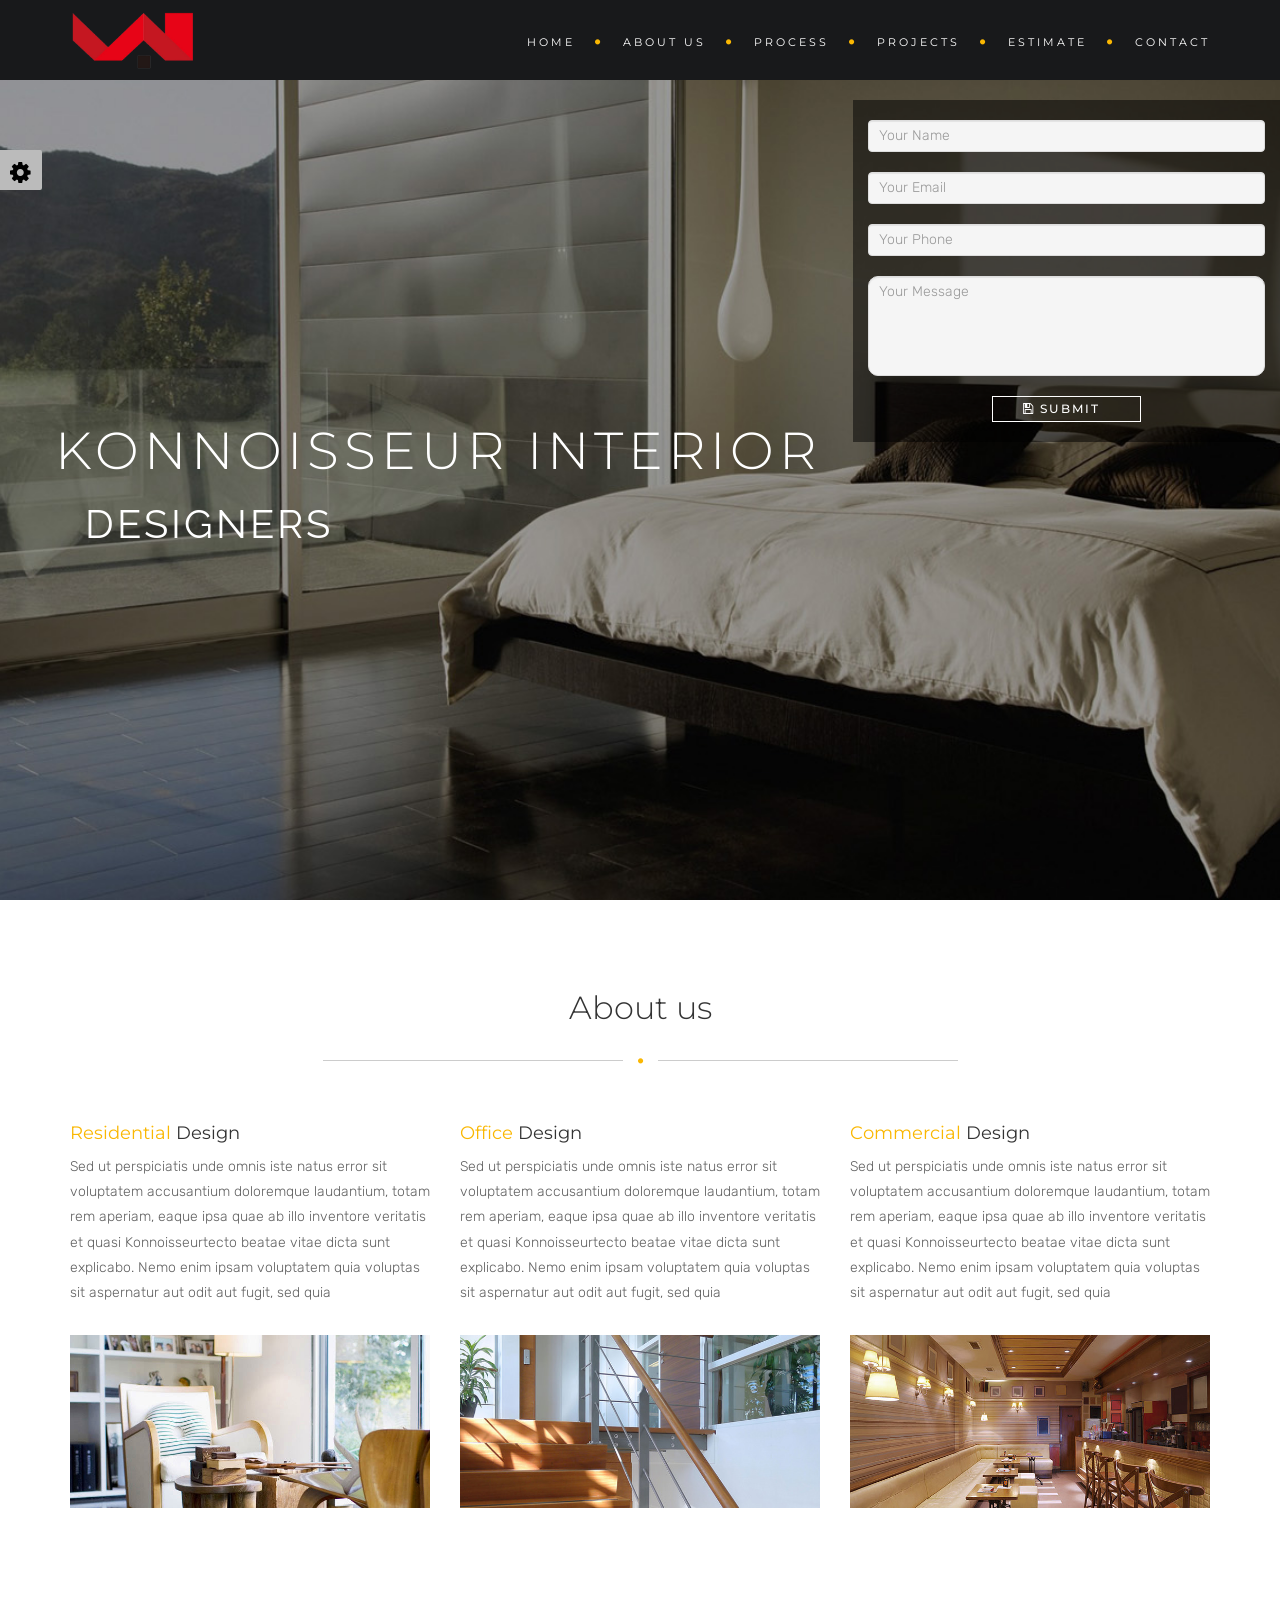
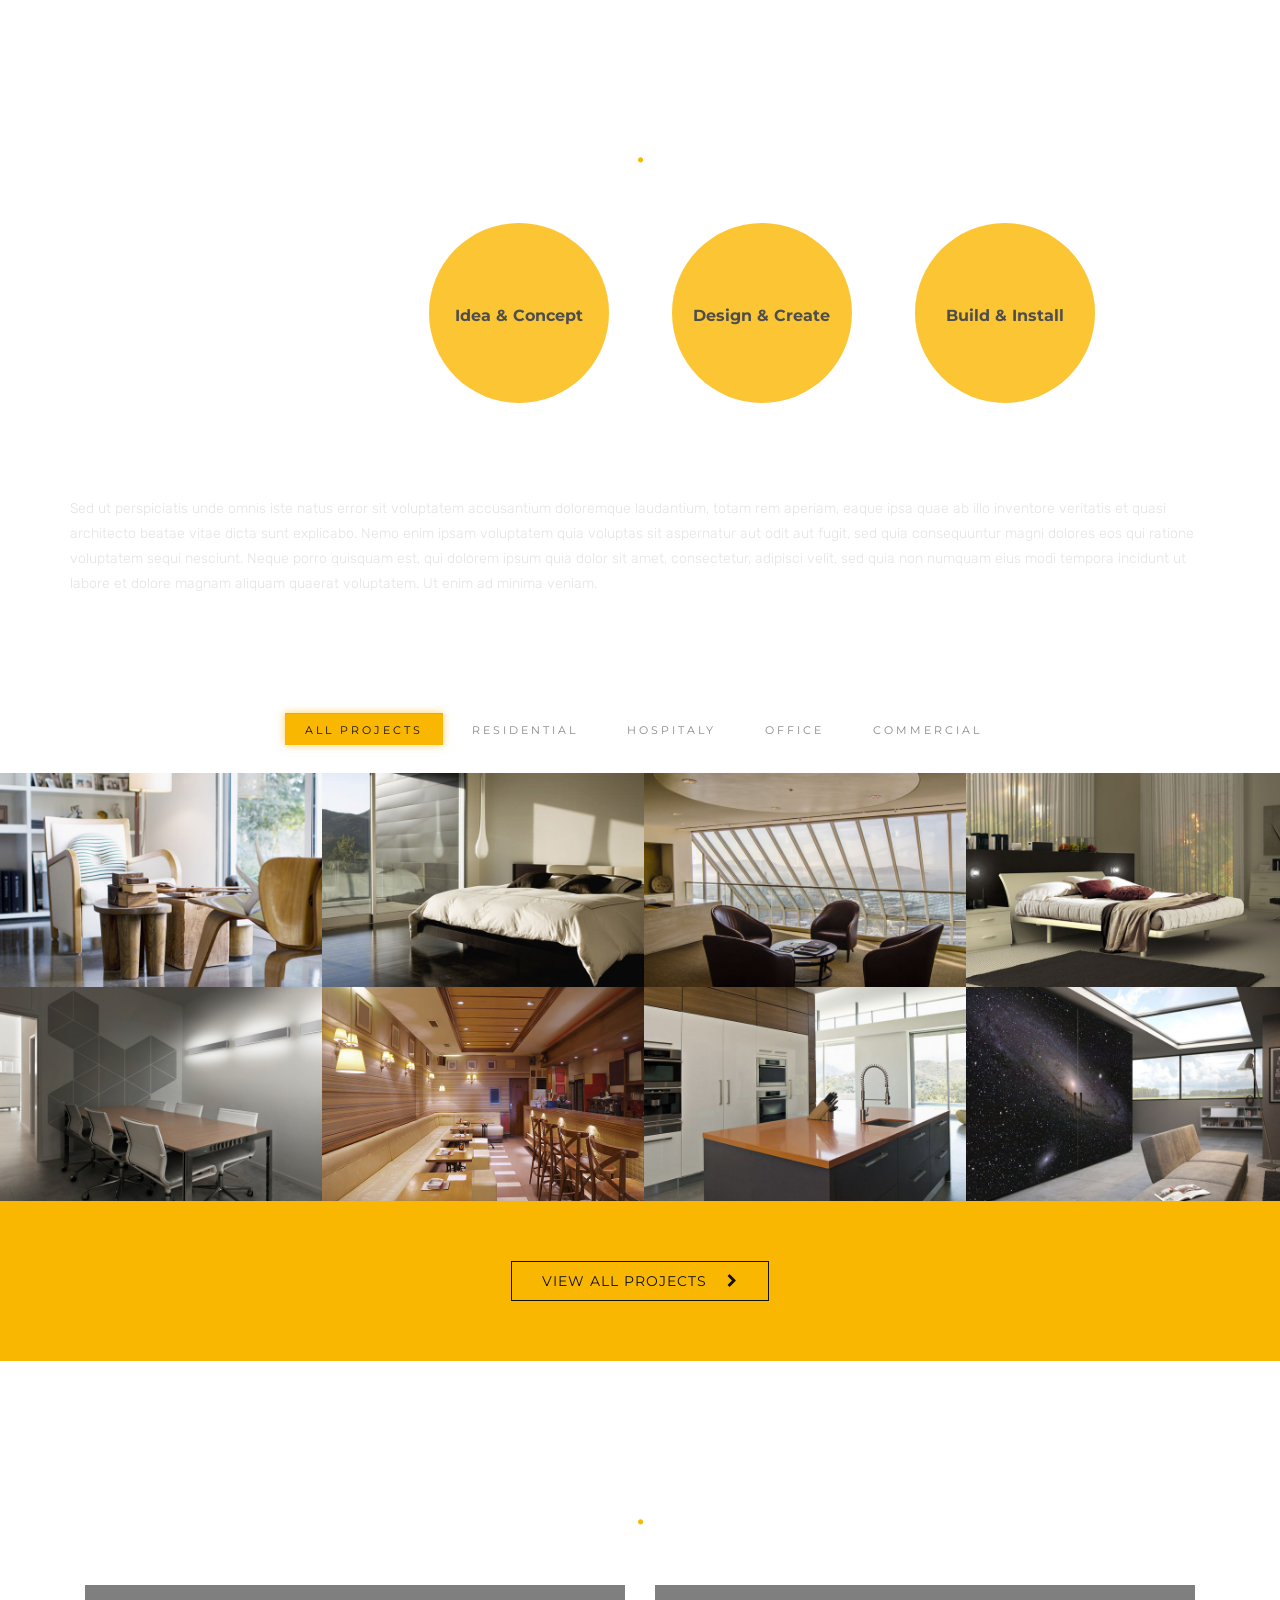
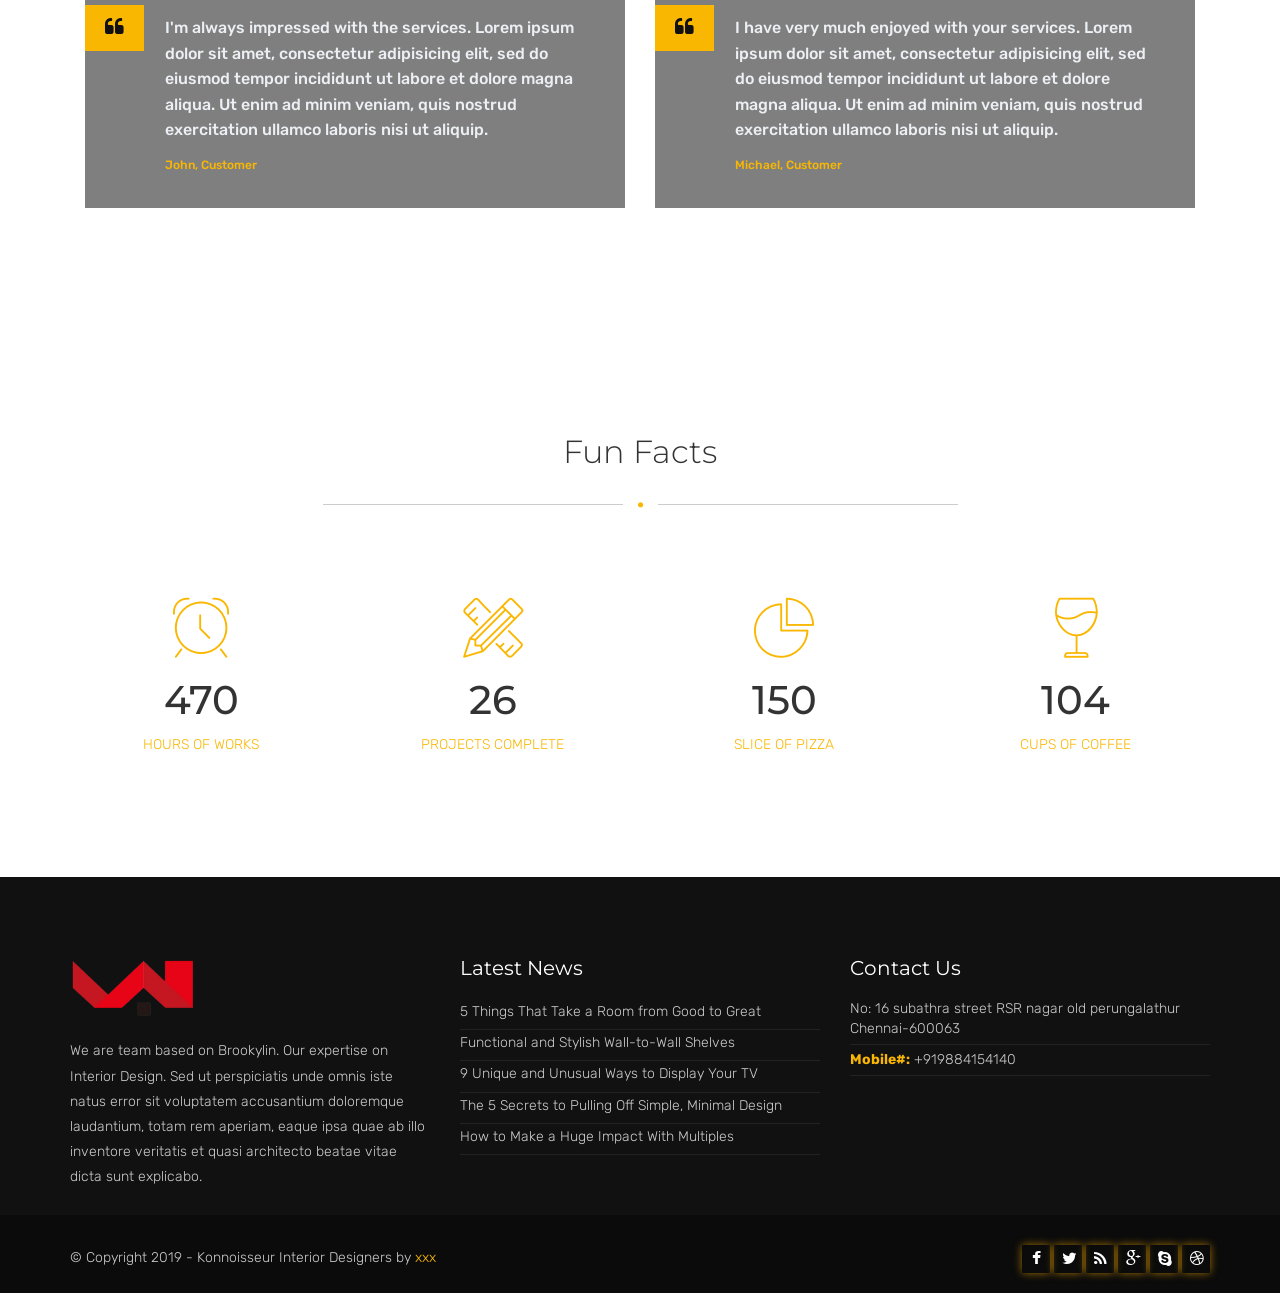
==== commit 75c49496: "new" ====
--- a/index.html
+++ b/index.html
@@ -96,7 +96,7 @@
                                 <!-- <li><a href="#section-team">Team</a></li>-->
                                 <li><a href="#section-portfolio">Projects</a></li>
                                 <!--<li><a href="#section-blog">Blog</a></li>-->
-								<li><a href="javascript:void(0);" class="md-trigger" data-modal="modal-16">Estimate</a></li>
+								<li><a href="javascript:void(0);" data-toggle="modal" data-target="#myModal">Estimate</a></li>
                                 <li><a href="#section-contact">Contact</a></li>
                             </ul>
                         </nav>
@@ -123,7 +123,7 @@
                         <li data-transition="fade" data-slotamount="10" data-masterspeed="200" data-thumb="">
                             <!--  BACKGROUND IMAGE -->
                             <img src="images-slider/wide1.jpg" alt="" />
-                            <div class="tp-caption big-white sft"
+                            <div style="display:none;" class="tp-caption big-white sft"
                                 data-x="0"
                                 data-y="160"
                                 data-speed="800"
@@ -142,31 +142,30 @@
                                 data-start="400"
                                 data-easing="easeInOutExpo"
                                 data-endspeed="400">
-                                Konnoisseur Interior Designers
-                            </div>
-
-                            <div class="tp-caption sfb"
+                                Konnoisseur Interior
+                            </div>
+							<div class="tp-caption sfb text-center"
                                 data-x="0"
-                                data-y="335"
+                                data-y="300"
                                 data-speed="400"
                                 data-start="800"
                                 data-easing="easeInOutExpo">
-                                <a href="#" class="btn-slider">Our Portfolio
+                                <a href="#" class="btn-slider">Designers
                                 </a>
                             </div>
                         </li>
 
-                        <li data-transition="fade" data-slotamount="10" data-masterspeed="200" data-thumb="">
+                        <li data-transition="fade" data-slotamount="7" data-masterspeed="200" data-thumb="">
                             <!--  BACKGROUND IMAGE -->
                             <img src="images-slider/wide2.jpg" alt="" />
-                            <div class="tp-caption big-white sft"
+                            <div style="display:none;" class="tp-caption big-white sft"
                                 data-x="0"
                                 data-y="160"
                                 data-speed="800"
                                 data-start="400"
                                 data-easing="easeInOutExpo"
                                 data-endspeed="450">
-                                Featured Project
+                                Konnoisseur Interior 
                             </div>
 
                             <div class="tp-caption ultra-big-white customin customout start"
@@ -178,24 +177,24 @@
                                 data-start="400"
                                 data-easing="easeInOutExpo"
                                 data-endspeed="400">
-                                Green Interior
+                                Konnoisseur Interior
                             </div>
 
                             <div class="tp-caption sfb"
                                 data-x="0"
-                                data-y="335"
+                                data-y="300"
                                 data-speed="400"
                                 data-start="800"
                                 data-easing="easeInOutExpo">
-                                <a href="#" class="btn-slider">Our Portfolio
+                                <a href="#" class="btn-slider">Designers
                                 </a>
                             </div>
                         </li>
 
-                        <li data-transition="fade" data-slotamount="10" data-masterspeed="200" data-thumb="">
+                        <li data-transition="fade" data-slotamount="7" data-masterspeed="200" data-thumb="">
                             <!--  BACKGROUND IMAGE -->
                             <img src="images-slider/wide3.jpg" alt="" />
-                            <div class="tp-caption big-white sft"
+                            <div style="display:none;" class="tp-caption big-white sft"
                                 data-x="0"
                                 data-y="160"
                                 data-speed="800"
@@ -214,16 +213,16 @@
                                 data-start="400"
                                 data-easing="easeInOutExpo"
                                 data-endspeed="400">
-                                Your Life Easier
+                                Konnoisseur Interior
                             </div>
 
                             <div class="tp-caption sfb"
                                 data-x="0"
-                                data-y="335"
+                                data-y="300"
                                 data-speed="400"
                                 data-start="800"
                                 data-easing="easeInOutExpo">
-                                <a href="#" class="btn-slider">Our Portfolio
+                                <a href="#" class="btn-slider">Designers
                                 </a>
                             </div>
                         </li>
@@ -231,12 +230,12 @@
                     </ul>
                 </div>
 				<div class="col-md-4 wow fadeInLeft contact-form">
-					<form name="contactForm" id='contact_form' method="post" action=''>
+					<form name="contactForm" id='contact_form'  method="post" action='' class="form-horizontal" autocomplete="off">
 						<div class="row">
 							<div class="col-md-12">
 								<div id='name_error' class='error'>Please enter your name.</div>
 								<div>
-									<input type='text' name='name' id='name' class="form-control" placeholder="Your Name">
+									<input type='text' name='name' id='name' class="form-control"  placeholder="Your Name">
 								</div>
 
 								<div id='email_error' class='error'>Please enter your valid E-mail ID.</div>
@@ -254,9 +253,9 @@
 								</div>
 							</div>
 
-							<div class="col-md-12 text-right">
+							<div class="col-md-12 text-center">
 								<p id='submit'>
-									<input type='submit' id='send_message' value='Submit Form' class="btn btn-line">
+									<button type='submit' id='send_message' class="btn btn-line"><i title="" class="fa fa-save"></i> Submit</button>
 								</p>
 							</div>
 						</div>
@@ -1022,130 +1021,140 @@
         </ul>
     </div>
 	
-	<!-- Estimate Mobal box content -->
-	<div class="md-modal md-effect-16 modal-lg" id="modal-16">
-		<div class="md-content">
-			<h3>Estimate</h3>
-			<div>
-				<form role="form" class="form-horizontal">
-					<div class="form-group">
-					  <label for="selCategory" class="col-sm-3 control-label">Cost is per sqft</label>
-						<div class="col-sm-4">
-							<select class="form-control" id="selCategory">
-								<option value="">Select a category</option>
-								<option value="1">Economy</option>
-								<option value="2">Luxury</option>
-							</select>
-						</div>
+	<!-- Modal -->
+	<div id="myModal" class="modal fade" role="dialog">
+		<div class="modal-dialog modal-lg">
+			<!-- Modal content-->
+			<div class="modal-content" >
+				<div class="modal-header">
+					<button type="button" class="close" data-dismiss="modal">&times;</button>
+					<h4 class="modal-title">Estimate</h4>
+				</div>
+				<div class="modal-body">
+					<div>
+						<form role="form" class="form-horizontal">
+							<div class="form-group">
+							  <label for="selCategory" class="col-sm-3 control-label">Cost is per sqft</label>
+								<div class="col-sm-4">
+									<select class="form-control" id="selCategory">
+										<option value="">Select a category</option>
+										<option value="1">Economy</option>
+										<option value="2">Luxury</option>
+									</select>
+								</div>
+							</div>
+							<div class="clearfix"></div>
+							<div class="row">
+								<div class="col-md-12">
+									<table id="example" class="table table-striped table-bordered" style="width:100%">
+										<thead>
+											<tr>
+												<th style="width: 30%;"></th>
+												<th style="width: 40%;">SQFT</th>
+												<th style="width: 30%;">Total</th>
+											</tr>
+										</thead>
+										<tbody>
+											<tr>
+												<td><span id="lblModular1">Modular Kichen</span></td>
+												<td>
+													<input name="txtModular1" type="text" value="0" id="txtModular1" class="form-control">
+												</td>
+												<td>
+													<span id="span-txtModular1">0</span>
+												</td>
+											</tr>
+											<tr>
+												<td><span id="lblWard1">Wadrobes</span></td>
+												<td>       
+													<input name="txtWard1" type="text" value="0" id="txtWard1" class="form-control">
+												</td>
+												<td>
+													<span id="span-txtWard1">0</span>
+												</td>
+											</tr>
+											<tr>
+												<td><span id="lblLoft1">Loft Frame Model</span></td>
+												<td>       
+													<input name="txtLoft1" type="text" value="0" id="txtLoft1" class="form-control">
+												</td>
+												<td>
+													<span id="span-txtLoft1">0</span>
+												</td>
+											</tr>
+											<tr>
+												<td><span id="lbllift1">Loft Box Model</span></td>
+												<td>
+													<input name="txtLift1" type="text" value="0" id="txtLift1" class="form-control">
+												</td>
+												<td>
+													<span id="span-txtLift1">0</span>
+												</td>
+											</tr>
+											<tr>
+												<td><span id="lblTV1">TV Unit</span></td>
+												<td>
+													<input name="txtTV1" type="text" value="0" id="txtTV1" class="form-control">
+												</td>
+												<td>
+													<span id="span-txtTV1">0</span>
+												</td>
+											</tr>
+											<tr>
+												<td><span id="lblPooja1">Pooja Unit</span></td>
+												<td>
+													<input name="txtPooja1" type="text" value="0" id="txtPooja1" class="form-control">
+												</td>
+												<td>
+													<span id="span-txtPooja1">0</span>
+												</td>
+											</tr>
+											<tr>
+												<td><span id="lblCrockery1">Crockery</span></td>
+												<td>
+													<input name="txtCrockery1" type="text" value="0" id="txtCrockery1" class="form-control">
+												</td>
+												<td>
+													<span id="span-txtCrockery1">0</span>
+												</td>
+											</tr>
+											<tr>
+												<td><span id="lblShow1">Showcase</span></td>
+												<td>
+													<input name="txtShow1" type="text" value="0" id="txtShow1" class="form-control">
+												</td>
+												<td>
+													<span id="span-txtShow1">0</span>
+												</td>
+											</tr>
+											
+										</tbody>
+										<tfoot>
+											<tr style="background: #fff;">
+												<td><span id="Label2">TOTAL</span></td>
+												<td><span id="lbltot1" class="lbltot1">0</span></td>
+												<td><span id="Label6"></span></td>
+											</tr>
+											<tr>
+												<td><span id="Label7">Grant Total</span></td>
+												<td><span id="Label8"></span></td>
+												<td><span id="lblGrant1" class="lblGrant1">0</span></td>
+											</tr>
+										</tfoot>
+									</table>
+								</div>
+							</div>
+						</form>
 					</div>
-					<div class="clearfix"></div>
-					<div class="row">
-						<div class="col-md-12">
-							<table id="example" class="table table-striped table-bordered" style="width:100%">
-								<thead>
-									<tr>
-										<th></th>
-										<th>SQFT</th>
-										<th>Total</th>
-									</tr>
-								</thead>
-								<tbody>
-									<tr>
-										<td><span id="lblModular1">Modular Kichen</span></td>
-										<td>
-											<input name="txtModular1" type="text" value="0" id="txtModular1" class="form-control">
-										</td>
-										<td>
-											<span id="span-txtModular1">0</span>
-										</td>
-									</tr>
-									<tr>
-										<td><span id="lblWard1">Wadrobes</span></td>
-										<td>       
-											<input name="txtWard1" type="text" value="0" id="txtWard1" class="form-control">
-										</td>
-										<td>
-											<span id="span-txtWard1">0</span>
-										</td>
-									</tr>
-									<tr>
-										<td><span id="lblLoft1">Loft Frame Model</span></td>
-										<td>       
-											<input name="txtLoft1" type="text" value="0" id="txtLoft1" class="form-control">
-										</td>
-										<td>
-											<span id="span-txtLoft1">0</span>
-										</td>
-									</tr>
-									<tr>
-										<td><span id="lbllift1">Loft Box Model</span></td>
-										<td>
-											<input name="txtLift1" type="text" value="0" id="txtLift1" class="form-control">
-										</td>
-										<td>
-											<span id="span-txtLift1">0</span>
-										</td>
-									</tr>
-									<tr>
-										<td><span id="lblTV1">TV Unit</span></td>
-										<td>
-											<input name="txtTV1" type="text" value="0" id="txtTV1" class="form-control">
-										</td>
-										<td>
-											<span id="span-txtTV1">0</span>
-										</td>
-									</tr>
-									<tr>
-										<td><span id="lblPooja1">Pooja Unit</span></td>
-										<td>
-											<input name="txtPooja1" type="text" value="0" id="txtPooja1" class="form-control">
-										</td>
-										<td>
-											<span id="span-txtPooja1">0</span>
-										</td>
-									</tr>
-									<tr>
-										<td><span id="lblCrockery1">Crockery</span></td>
-										<td>
-											<input name="txtCrockery1" type="text" value="0" id="txtCrockery1" class="form-control">
-										</td>
-										<td>
-											<span id="span-txtCrockery1">0</span>
-										</td>
-									</tr>
-									<tr>
-										<td><span id="lblShow1">Showcase</span></td>
-										<td>
-											<input name="txtShow1" type="text" value="0" id="txtShow1" class="form-control">
-										</td>
-										<td>
-											<span id="span-txtShow1">0</span>
-										</td>
-									</tr>
-									
-								</tbody>
-								<tfoot>
-									<tr style="background: #fff;">
-										<td><span id="Label2">TOTAL</span></td>
-										<td><span id="lbltot1" class="lbltot1">0</span></td>
-										<td><span id="Label6"></span></td>
-									</tr>
-									<tr>
-										<td><span id="Label7">Grant Total</span></td>
-										<td><span id="Label8"></span></td>
-										<td><span id="lblGrant1" class="lblGrant1">0</span></td>
-									</tr>
-								</tfoot>
-							</table>
-						</div>
-					</div>
-					
-					<button class="md-close" type="button">Close me!</button>
-				</form>
+				</div>
+				<div class="modal-footer">
+					<!-- <button  type="button" class="btn btn-success btn-drop" data-dismiss="modal"><i title="" class="fa fa-save" data-original-title=""></i> Save</button>-->
+					<button type="button" class="btn btn-info btn-drop" data-dismiss="modal"><i title="" class="fa fa-times" data-original-title=""></i> Close</button>
+				</div>
 			</div>
 		</div>
 	</div>
-	<div class="md-overlay"></div>
+	
     <!-- Javascript Files
     ================================================== -->
     <script src="js/jquery-2.2.4.js"></script>
@@ -1182,8 +1191,7 @@
 				"searching": false,
 				"bInfo":false,
 				"lengthChange": false,
-				"scrollY":  "350px",
-				"scrollCollapse": true,
+				
 			});
 			$("#example input").attr("readonly", true);
 			$('body').on('change','#selCategory',function(){
@@ -1237,8 +1245,12 @@
 				if ((e.shiftKey || (e.keyCode < 48 || e.keyCode > 57)) && (e.keyCode < 96 || e.keyCode > 105)) {
 					e.preventDefault();
 				}
+				
 			});
 			
+			$('body').on("keyup","#example input",function(){
+				$.fn.calculation();
+			});
 			
 		});
 	</script>
--- a/css/style.css
+++ b/css/style.css
@@ -1211,12 +1211,12 @@
 	}
 	
 	#contact_form input[type=text],#contact_form textarea,#contact_form input[type=email],#contact_form input[type=number],#search{
-	padding:10px;
+	padding:5px 10px;
 	margin-bottom:20px;
 	color:#fff;
 	border:solid 1px rgba(0,0,0,.3);
 	background:rgba(0,0,0,.2);
-	border-radius:0 !important;
+	border-radius:4px !important;
 	height:auto;
 	}
 
@@ -1245,7 +1245,8 @@
 	}
 	
 	#contact_form textarea{
-	height:165px;
+	height:100px;
+	border-radius: 10px !important
 	}
 	
 	.error_input{
@@ -1548,25 +1549,26 @@
 	}
 	
 	a.btn-slider{
-	font-size:13px;
-	font-weight:bold;
+	font-size: 40px;
+    font-weight: 400;
 	color:#fff;
 	letter-spacing:3px;
 	line-height:normal;
 	text-decoration:none;
 	text-transform:uppercase;
-	border:solid 2px #fff;
+	/** border:solid 2px #fff; */
 	padding:10px 30px 10px 30px;
 	}
 	a.btn-slider:hover{
-	color:#222;
-	background:#fff;
+	cursor:text;	
+	color:#fff !important;
+	/** background:#fff;*/
 	border-color:#000;
-	border:solid 2px #fff;
-	}
+	/** border:solid 2px #fff; */
+	} 
 	a.btn-slider:hover:after{
-	color:#222 ;
-	}
+	color:#fff ;
+	} 
 	
 	a.btn-custom{
 	font-size:13px;
@@ -5098,6 +5100,54 @@
 table.table-bordered.dataTable th, table.table-bordered.dataTable td {
     vertical-align: middle;
 }
+
+.btn.btn-rounded{
+	border-radius: 20px;
+}
+
+.btn-default.btn-drop{
+	border-bottom: 4px solid #95a5a6;
+}
+
+.btn-primary.btn-drop{
+	border-bottom: 4px solid #16a085;
+}
+
+.btn-success.btn-drop{
+	border-bottom: 4px solid #27ae60;
+}
+
+.btn-info.btn-drop{
+	border-bottom: 4px solid #2980b9;
+}
+
+.btn-warning.btn-drop{
+	border-bottom: 4px solid #f39c12;
+}
+
+.btn-danger.btn-drop{
+	border-bottom: 4px solid #c0392b;
+}
+
+.btn.btn-social{
+	border: none;
+	border-color: transparent;
+}
+.btn.btn-line{
+	
+	background: none;
+}
+.btn.btn-line:after{
+	content: "";
+}
+
+header img.logo{
+	width: 125px;
+}
+
+footer img.logo-small{
+	width: 125px;
+}
 /* ================================================== */
 /* R E S P O N S I V E */
 /* ================================================== */
